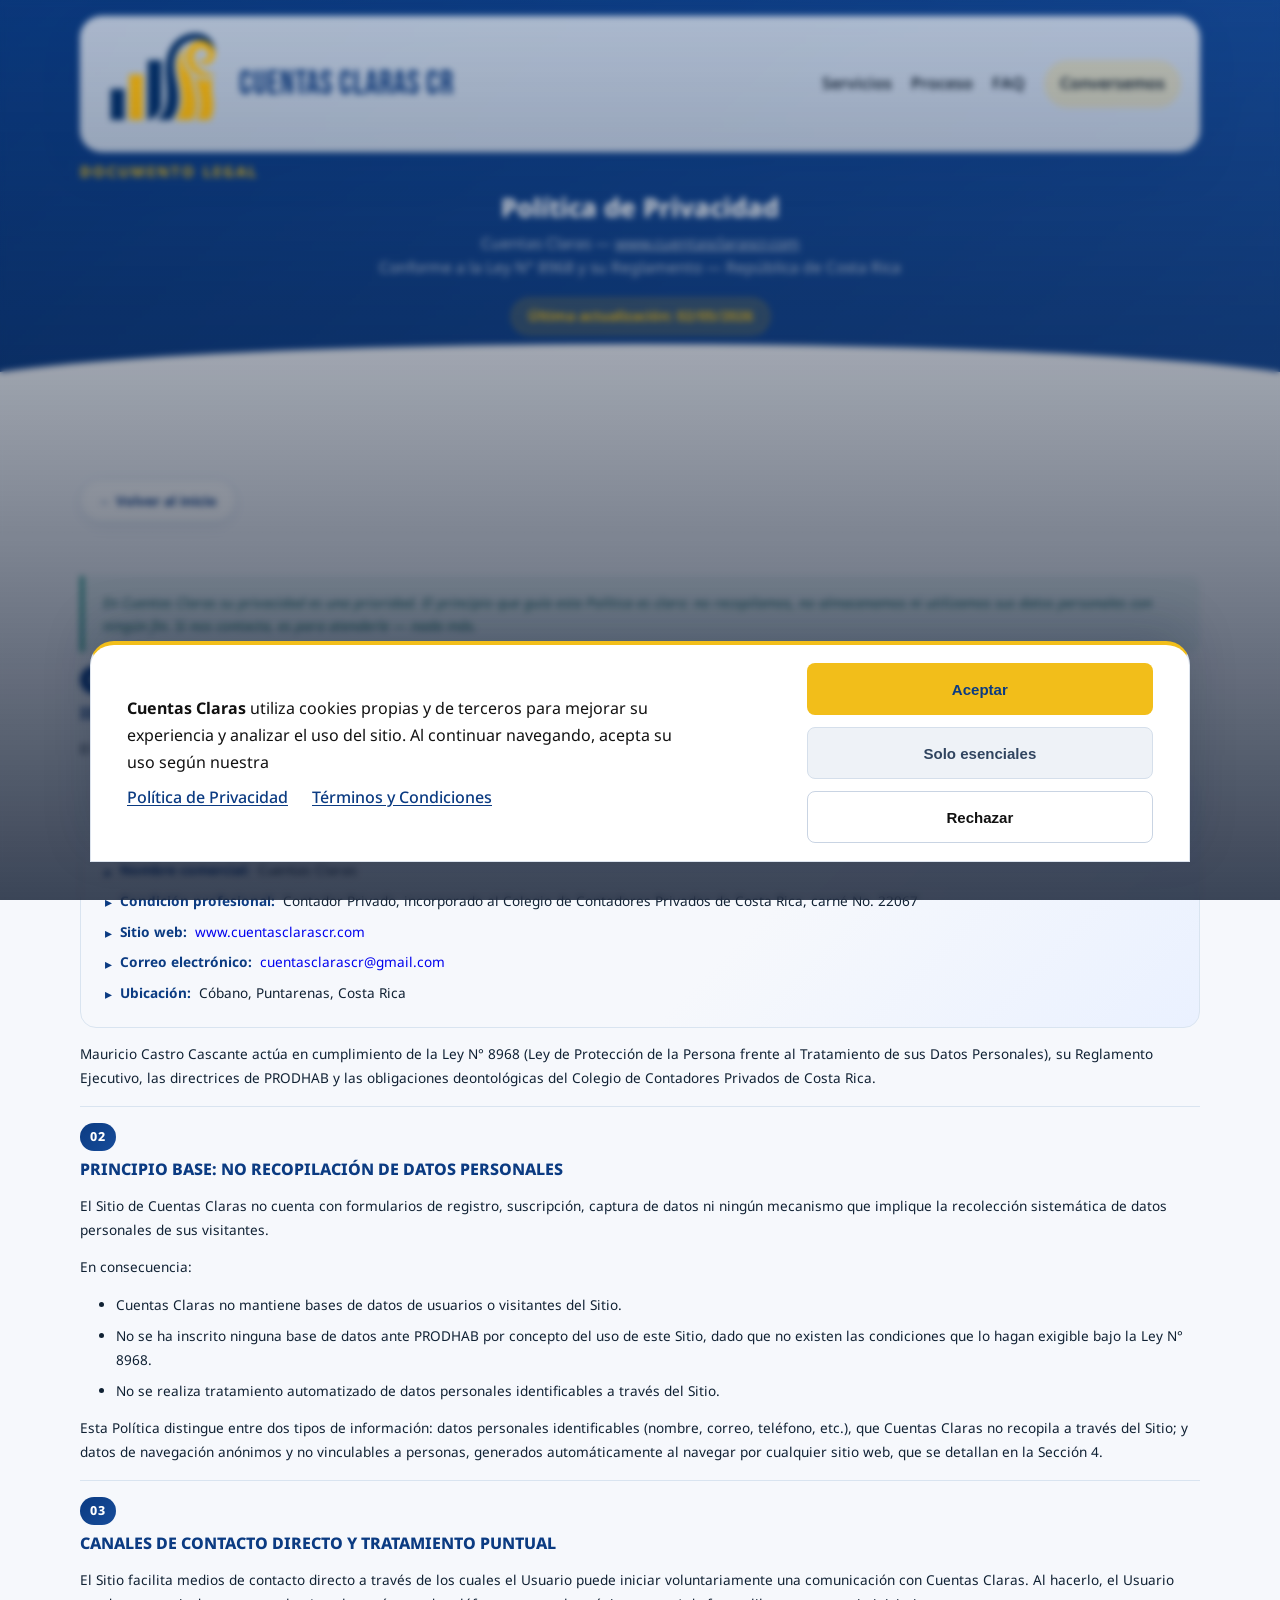
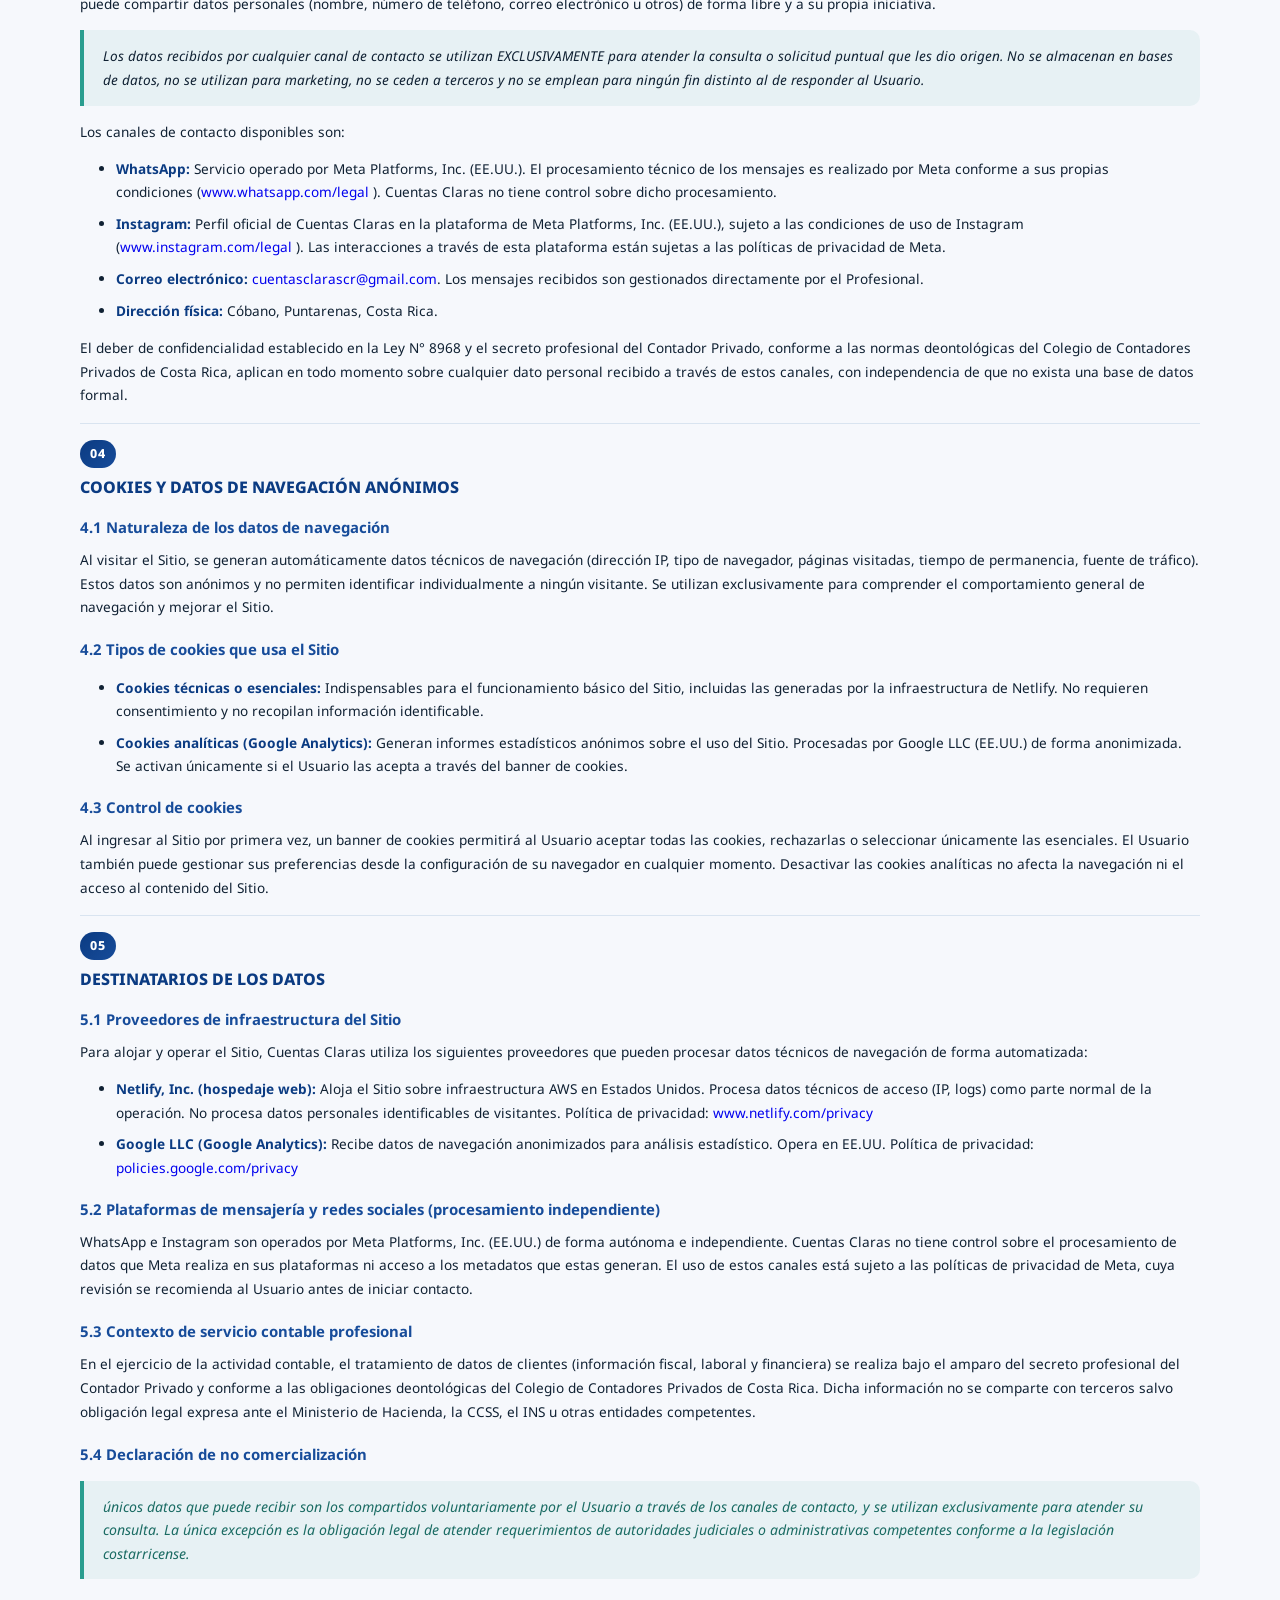
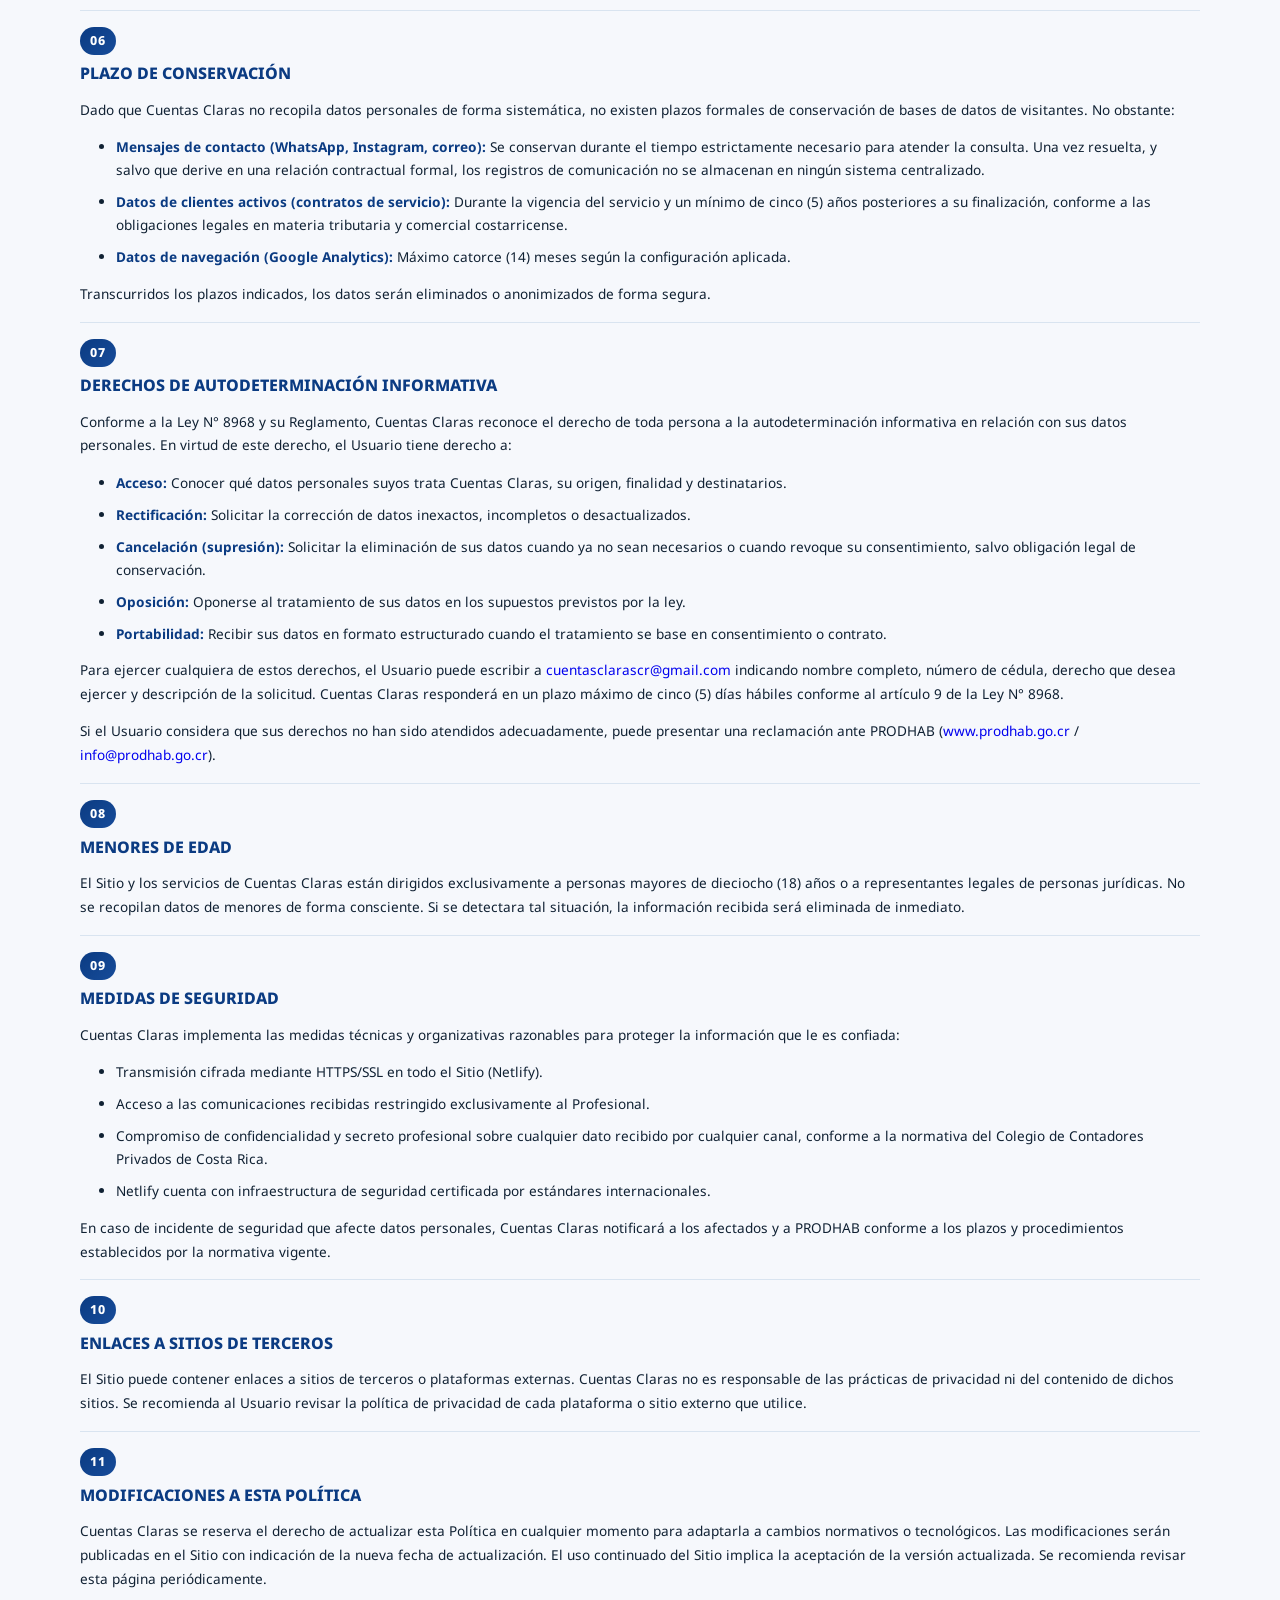
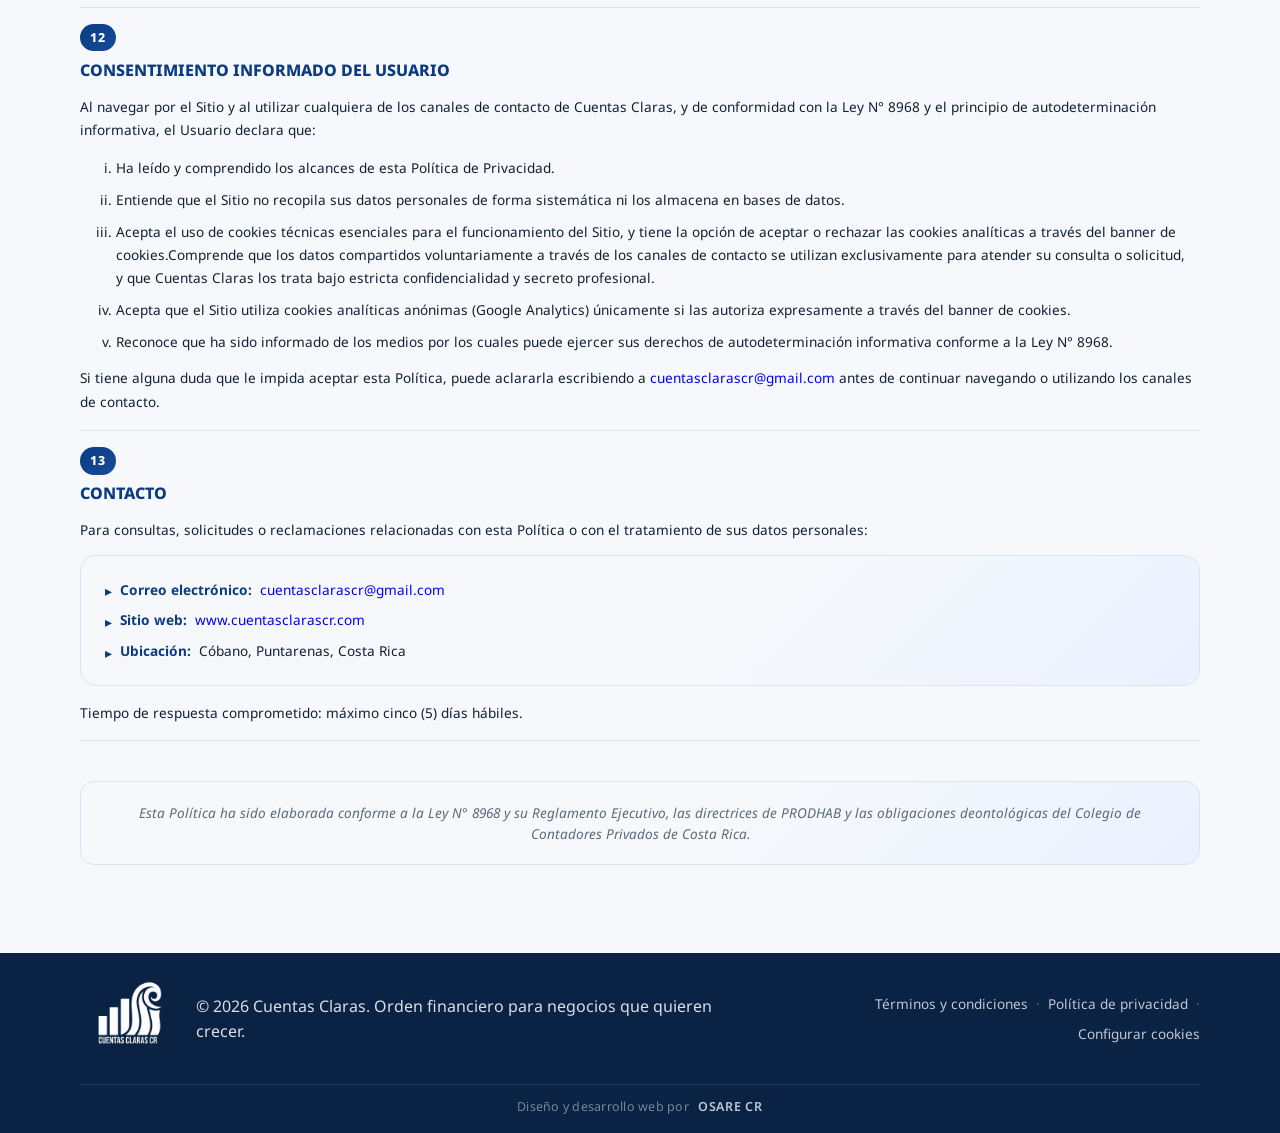
==== politicas.html @ 449ec6dc "ajustes imagenes" ====
<!doctype html>
<html lang="es">
  <head>
    <meta charset="UTF-8" />
    <meta http-equiv="X-UA-Compatible" content="IE=edge" />
    <meta
      name="viewport"
      content="width=device-width, initial-scale=1.0, maximum-scale=5.0"
    />
    <meta
      name="description"
      content="Servicios contables, declaraciones ante TribuCR, 
     planillas CCSS e IVA. Más de 30 años de experiencia. Atención remota. 
     Cóbano, Puntarenas, Costa Rica."
    />
    <meta name="theme-color" content="#0b3b82" />
    <meta name="robots" content="noindex, follow" />
    <meta property="og:title" content="Cuentas Claras | Servicios Contables" />
    <meta
      property="og:description"
      content="Soluciones contables para negocios que 
quieren crecer."
    />
    <meta
      property="og:image"
      content="https://cuentasclarascr.com/img/og
cuentasclaras.jpg"
    />
    <meta property="og:url" content="https://cuentasclarascr.com/" />
    <meta property="og:type" content="website" />
    <meta property="og:locale" content="es_CR" />
    <title>
      Política de Privacidad | Servicios Contables y Asesoría Fiscal para PyMEs
      en Costa Rica
    </title>
    <link rel="canonical" href="https://cuentasclarascr.com/politicas" />
    <link rel="preconnect" href="https://fonts.googleapis.com" />
    <link rel="preconnect" href="https://fonts.gstatic.com" crossorigin />
    <link
      href="https://fonts.googleapis.com/css2?family=Noto+Sans:ital,wght@0,100..900;1,100..900&display=swap"
      rel="stylesheet"
    />
    <link rel="stylesheet" href="style.css" />
    <link rel="stylesheet" href="terminos-politicas.css" />
  </head>

  <body class="legal-page">
    <!-- Navbar -->
    <nav class="navbar container" aria-label="Navegación principal">
      <a
        href="index.html"
        class="brand brand-image-link"
        aria-label="Cuentas Claras CR inicio"
      >
        <img
          src="img/logo-vacio.png"
          alt="Logo Cuentas Claras CR"
          class="brand-logo"
          width="512"
          height="512"
        />
        <span class="brand-name">Cuentas Claras CR</span>
      </a>
      <button
        class="menu-bubble"
        type="button"
        aria-label="Abrir menu de navegacion"
        aria-expanded="false"
        aria-controls="main-nav-links"
      >
        <span class="menu-bubble-dot"></span>
        <span class="menu-bubble-dot"></span>
        <span class="menu-bubble-dot"></span>
      </button>
      <div class="nav-tools">
        <div class="nav-links" id="main-nav-links">
          <a href="index.html#servicios">Servicios</a>
          <a href="index.html#proceso">Proceso</a>
          <a href="index.html#faq">FAQ</a>
          <a href="index.html#contacto" class="nav-cta">Conversemos</a>
        </div>
      </div>
    </nav>

    <!-- Encabezado legal -->
    <header class="legal-hero">
      <div class="container legal-hero-inner">
        <p class="eyebrow">Documento legal</p>
        <h1>Política de Privacidad</h1>
        <p class="legal-subtitle">
          Cuentas Claras —
          <a
            href="https://cuentasclarascr.com"
            style="color: rgba(255, 255, 255, 0.72); text-decoration: underline"
            >www.cuentasclarascr.com</a
          ><br />
          Conforme a la Ley N° 8968 y su Reglamento — República de Costa Rica
        </p>
        <span class="legal-meta">Última actualización: 02/05/2026</span>
      </div>
    </header>

    <main>
      <section class="section">
        <div class="container">
          <!-- Botón de regreso -->
          <a
            href="index.html"
            class="legal-back-btn"
            aria-label="Volver al inicio"
          >
            &#8592; Volver al inicio
          </a>

          <div class="legal-layout">
            <div class="legal-content">
              <!-- Intro -->
              <div
                class="legal-section"
                id="s0"
                style="border-bottom: none; margin-bottom: 0; padding-bottom: 0"
              >
                <blockquote class="legal-quote">
                  En Cuentas Claras su privacidad es una prioridad. El principio
                  que guía esta Política es claro: no recopilamos, no
                  almacenamos ni utilizamos sus datos personales con ningún fin.
                  Si nos contacta, es para atenderle — nada más.
                </blockquote>
              </div>

              <!-- 1 -->
              <div class="legal-section" id="s1">
                <span class="legal-section-number">01</span>
                <h2>IDENTIDAD DEL RESPONSABLE</h2>
                <p>
                  El responsable del tratamiento de los datos personales
                  recabados a través del Sitio es:
                </p>
                <div class="legal-identity-card">
                  <ul>
                    <li><strong>Nombre:</strong> Mauricio Castro Cascante</li>
                    <li><strong>Cédula de identidad:</strong> 1-0683-0176</li>
                    <li><strong>Nombre comercial:</strong> Cuentas Claras</li>
                    <li>
                      <strong>Condición profesional:</strong> Contador Privado,
                      incorporado al Colegio de Contadores Privados de Costa
                      Rica, carné No. 22067
                    </li>
                    <li>
                      <strong>Sitio web:</strong>
                      <a
                        href="https://cuentasclarascr.com"
                        target="_blank"
                        rel="noopener noreferrer"
                        >www.cuentasclarascr.com</a
                      >
                    </li>
                    <li>
                      <strong>Correo electrónico:</strong>
                      <a href="mailto:cuentasclarascr@gmail.com"
                        >cuentasclarascr@gmail.com</a
                      >
                    </li>
                    <li>
                      <strong>Ubicación:</strong> Cóbano, Puntarenas, Costa Rica
                    </li>
                  </ul>
                </div>
                <p style="margin-top: 0.9rem">
                  Mauricio Castro Cascante actúa en cumplimiento de la Ley N°
                  8968 (Ley de Protección de la Persona frente al Tratamiento de
                  sus Datos Personales), su Reglamento Ejecutivo, las
                  directrices de PRODHAB y las obligaciones deontológicas del
                  Colegio de Contadores Privados de Costa Rica.
                </p>
              </div>

              <!-- 2 -->
              <div class="legal-section" id="s2">
                <span class="legal-section-number">02</span>
                <h2>PRINCIPIO BASE: NO RECOPILACIÓN DE DATOS PERSONALES</h2>
                <p>
                  El Sitio de Cuentas Claras no cuenta con formularios de
                  registro, suscripción, captura de datos ni ningún mecanismo
                  que implique la recolección sistemática de datos personales de
                  sus visitantes.
                </p>

                <p>En consecuencia:</p>
                <ul>
                  <li>
                    Cuentas Claras no mantiene bases de datos de usuarios o
                    visitantes del Sitio.
                  </li>
                  <li>
                    No se ha inscrito ninguna base de datos ante PRODHAB por
                    concepto del uso de este Sitio, dado que no existen las
                    condiciones que lo hagan exigible bajo la Ley N° 8968.
                  </li>
                  <li>
                    No se realiza tratamiento automatizado de datos personales
                    identificables a través del Sitio.
                  </li>
                </ul>

                <p>
                  Esta Política distingue entre dos tipos de información: datos
                  personales identificables (nombre, correo, teléfono, etc.),
                  que Cuentas Claras no recopila a través del Sitio; y datos de
                  navegación anónimos y no vinculables a personas, generados
                  automáticamente al navegar por cualquier sitio web, que se
                  detallan en la Sección 4.
                </p>
              </div>

              <!-- 3 -->
              <div class="legal-section" id="s3">
                <span class="legal-section-number">03</span>
                <h2>CANALES DE CONTACTO DIRECTO Y TRATAMIENTO PUNTUAL</h2>
                <p>
                  El Sitio facilita medios de contacto directo a través de los
                  cuales el Usuario puede iniciar voluntariamente una
                  comunicación con Cuentas Claras. Al hacerlo, el Usuario puede
                  compartir datos personales (nombre, número de teléfono, correo
                  electrónico u otros) de forma libre y a su propia iniciativa.
                </p>

                <p class="legal-quote">
                  Los datos recibidos por cualquier canal de contacto se
                  utilizan EXCLUSIVAMENTE para atender la consulta o solicitud
                  puntual que les dio origen. No se almacenan en bases de datos,
                  no se utilizan para marketing, no se ceden a terceros y no se
                  emplean para ningún fin distinto al de responder al Usuario.
                </p>

                <p>Los canales de contacto disponibles son:</p>

                <ul>
                  <li>
                    <strong>WhatsApp:</strong>
                    Servicio operado por Meta Platforms, Inc. (EE.UU.). El
                    procesamiento técnico de los mensajes es realizado por Meta
                    conforme a sus propias condiciones (<a
                      href="https://www.whatsapp.com/legal"
                      >www.whatsapp.com/legal</a
                    >
                    ). Cuentas Claras no tiene control sobre dicho
                    procesamiento.
                  </li>
                  <li>
                    <strong>Instagram:</strong>
                    Perfil oficial de Cuentas Claras en la plataforma de Meta
                    Platforms, Inc. (EE.UU.), sujeto a las condiciones de uso de
                    Instagram (<a href="https://www.instagram.com/legal"
                      >www.instagram.com/legal</a
                    >
                    ). Las interacciones a través de esta plataforma están
                    sujetas a las políticas de privacidad de Meta.
                  </li>
                  <li>
                    <strong>Correo electrónico:</strong>
                    <a href="mailto:cuentasclarascr@gmail.com"
                      >cuentasclarascr@gmail.com</a
                    >. Los mensajes recibidos son gestionados directamente por
                    el Profesional.
                  </li>
                  <li>
                    <strong>Dirección física:</strong> Cóbano, Puntarenas, Costa
                    Rica.
                  </li>
                </ul>
                <p>
                  El deber de confidencialidad establecido en la Ley N° 8968 y
                  el secreto profesional del Contador Privado, conforme a las
                  normas deontológicas del Colegio de Contadores Privados de
                  Costa Rica, aplican en todo momento sobre cualquier dato
                  personal recibido a través de estos canales, con independencia
                  de que no exista una base de datos formal.
                </p>
              </div>

              <!-- 4 -->
              <div class="legal-section" id="s4">
                <span class="legal-section-number">04</span>
                <h2>COOKIES Y DATOS DE NAVEGACIÓN ANÓNIMOS</h2>

                <h3>4.1 Naturaleza de los datos de navegación</h3>
                <p>
                  Al visitar el Sitio, se generan automáticamente datos técnicos
                  de navegación (dirección IP, tipo de navegador, páginas
                  visitadas, tiempo de permanencia, fuente de tráfico). Estos
                  datos son anónimos y no permiten identificar individualmente a
                  ningún visitante. Se utilizan exclusivamente para comprender
                  el comportamiento general de navegación y mejorar el Sitio.
                </p>

                <h3>4.2 Tipos de cookies que usa el Sitio</h3>
                <ul>
                  <li>
                    <strong>Cookies técnicas o esenciales:</strong>
                    Indispensables para el funcionamiento básico del Sitio,
                    incluidas las generadas por la infraestructura de Netlify.
                    No requieren consentimiento y no recopilan información
                    identificable.
                  </li>
                  <li>
                    <strong>Cookies analíticas (Google Analytics):</strong>
                    Generan informes estadísticos anónimos sobre el uso del
                    Sitio. Procesadas por Google LLC (EE.UU.) de forma
                    anonimizada. Se activan únicamente si el Usuario las acepta
                    a través del banner de cookies.
                  </li>
                </ul>

                <h3>4.3 Control de cookies</h3>
                <p>
                  Al ingresar al Sitio por primera vez, un banner de cookies
                  permitirá al Usuario aceptar todas las cookies, rechazarlas o
                  seleccionar únicamente las esenciales. El Usuario también
                  puede gestionar sus preferencias desde la configuración de su
                  navegador en cualquier momento. Desactivar las cookies
                  analíticas no afecta la navegación ni el acceso al contenido
                  del Sitio.
                </p>
              </div>

              <!-- 5 -->
              <div class="legal-section" id="s5">
                <span class="legal-section-number">05</span>
                <h2>DESTINATARIOS DE LOS DATOS</h2>

                <h3>5.1 Proveedores de infraestructura del Sitio</h3>
                <p>
                  Para alojar y operar el Sitio, Cuentas Claras utiliza los
                  siguientes proveedores que pueden procesar datos técnicos de
                  navegación de forma automatizada:
                </p>
                <ul>
                  <li>
                    <strong>Netlify, Inc. (hospedaje web):</strong> Aloja el
                    Sitio sobre infraestructura AWS en Estados Unidos. Procesa
                    datos técnicos de acceso (IP, logs) como parte normal de la
                    operación. No procesa datos personales identificables de
                    visitantes. Política de privacidad:
                    <a
                      href="https://www.netlify.com/privacy"
                      target="_blank"
                      rel="noopener noreferrer"
                      >www.netlify.com/privacy</a
                    >
                  </li>
                  <li>
                    <strong>Google LLC (Google Analytics):</strong> Recibe datos
                    de navegación anonimizados para análisis estadístico. Opera
                    en EE.UU. Política de privacidad:
                    <a
                      href="https://policies.google.com/privacy"
                      target="_blank"
                      rel="noopener noreferrer"
                      >policies.google.com/privacy</a
                    >
                  </li>
                </ul>

                <h3>
                  5.2 Plataformas de mensajería y redes sociales (procesamiento
                  independiente)
                </h3>
                <p>
                  WhatsApp e Instagram son operados por Meta Platforms, Inc.
                  (EE.UU.) de forma autónoma e independiente. Cuentas Claras no
                  tiene control sobre el procesamiento de datos que Meta realiza
                  en sus plataformas ni acceso a los metadatos que estas
                  generan. El uso de estos canales está sujeto a las políticas
                  de privacidad de Meta, cuya revisión se recomienda al Usuario
                  antes de iniciar contacto.
                </p>

                <h3>5.3 Contexto de servicio contable profesional</h3>
                <p>
                  En el ejercicio de la actividad contable, el tratamiento de
                  datos de clientes (información fiscal, laboral y financiera)
                  se realiza bajo el amparo del secreto profesional del Contador
                  Privado y conforme a las obligaciones deontológicas del
                  Colegio de Contadores Privados de Costa Rica. Dicha
                  información no se comparte con terceros salvo obligación legal
                  expresa ante el Ministerio de Hacienda, la CCSS, el INS u
                  otras entidades competentes.
                </p>

                <h3>5.4 Declaración de no comercialización</h3>
                <blockquote class="legal-quote">
                  únicos datos que puede recibir son los compartidos
                  voluntariamente por el Usuario a través de los canales de
                  contacto, y se utilizan exclusivamente para atender su
                  consulta. La única excepción es la obligación legal de atender
                  requerimientos de autoridades judiciales o administrativas
                  competentes conforme a la legislación costarricense.
                </blockquote>
              </div>

              <!-- 6 -->
              <div class="legal-section" id="s6">
                <span class="legal-section-number">06</span>
                <h2>PLAZO DE CONSERVACIÓN</h2>
                <p>
                  Dado que Cuentas Claras no recopila datos personales de forma
                  sistemática, no existen plazos formales de conservación de
                  bases de datos de visitantes. No obstante:
                </p>
                <ul>
                  <li>
                    <strong
                      >Mensajes de contacto (WhatsApp, Instagram,
                      correo):</strong
                    >
                    Se conservan durante el tiempo estrictamente necesario para
                    atender la consulta. Una vez resuelta, y salvo que derive en
                    una relación contractual formal, los registros de
                    comunicación no se almacenan en ningún sistema centralizado.
                  </li>
                  <li>
                    <strong
                      >Datos de clientes activos (contratos de
                      servicio):</strong
                    >
                    Durante la vigencia del servicio y un mínimo de cinco (5)
                    años posteriores a su finalización, conforme a las
                    obligaciones legales en materia tributaria y comercial
                    costarricense.
                  </li>
                  <li>
                    <strong>Datos de navegación (Google Analytics): </strong>
                    Máximo catorce (14) meses según la configuración aplicada.
                  </li>
                </ul>
                <p>
                  Transcurridos los plazos indicados, los datos serán eliminados
                  o anonimizados de forma segura.
                </p>
              </div>

              <!-- 7 -->
              <div class="legal-section" id="s7">
                <span class="legal-section-number">07</span>
                <h2>DERECHOS DE AUTODETERMINACIÓN INFORMATIVA</h2>
                <p>
                  Conforme a la Ley N° 8968 y su Reglamento, Cuentas Claras
                  reconoce el derecho de toda persona a la autodeterminación
                  informativa en relación con sus datos personales. En virtud de
                  este derecho, el Usuario tiene derecho a:
                </p>
                <ul>
                  <li>
                    <strong>Acceso:</strong> Conocer qué datos personales suyos
                    trata Cuentas Claras, su origen, finalidad y destinatarios.
                  </li>
                  <li>
                    <strong>Rectificación:</strong> Solicitar la corrección de
                    datos inexactos, incompletos o desactualizados.
                  </li>
                  <li>
                    <strong>Cancelación (supresión):</strong> Solicitar la
                    eliminación de sus datos cuando ya no sean necesarios o
                    cuando revoque su consentimiento, salvo obligación legal de
                    conservación.
                  </li>
                  <li>
                    <strong>Oposición:</strong> Oponerse al tratamiento de sus
                    datos en los supuestos previstos por la ley.
                  </li>
                  <li>
                    <strong>Portabilidad:</strong> Recibir sus datos en formato
                    estructurado cuando el tratamiento se base en consentimiento
                    o contrato.
                  </li>
                </ul>

                <p>
                  Para ejercer cualquiera de estos derechos, el Usuario puede
                  escribir a
                  <a href="mailto:cuentasclarascr@gmail.com"
                    >cuentasclarascr@gmail.com</a
                  >
                  indicando nombre completo, número de cédula, derecho que desea
                  ejercer y descripción de la solicitud. Cuentas Claras
                  responderá en un plazo máximo de cinco (5) días hábiles
                  conforme al artículo 9 de la Ley N° 8968.
                </p>

                <p>
                  Si el Usuario considera que sus derechos no han sido atendidos
                  adecuadamente, puede presentar una reclamación ante PRODHAB
                  (<a
                    href="https://www.prodhab.go.cr"
                    target="_blank"
                    rel="noopener noreferrer"
                    >www.prodhab.go.cr</a
                  >
                  / <a href="mailto:info@prodhab.go.cr">info@prodhab.go.cr</a>).
                </p>
              </div>

              <!-- 8 -->
              <div class="legal-section" id="s8">
                <span class="legal-section-number">08</span>
                <h2>MENORES DE EDAD</h2>
                <p>
                  El Sitio y los servicios de Cuentas Claras están dirigidos
                  exclusivamente a personas mayores de dieciocho (18) años o a
                  representantes legales de personas jurídicas. No se recopilan
                  datos de menores de forma consciente. Si se detectara tal
                  situación, la información recibida será eliminada de
                  inmediato.
                </p>
              </div>

              <!-- 9 -->
              <div class="legal-section" id="s9">
                <span class="legal-section-number">09</span>
                <h2>MEDIDAS DE SEGURIDAD</h2>
                <p>
                  Cuentas Claras implementa las medidas técnicas y organizativas
                  razonables para proteger la información que le es confiada:
                </p>
                <ul>
                  <li>
                    Transmisión cifrada mediante HTTPS/SSL en todo el Sitio
                    (Netlify).
                  </li>
                  <li>
                    Acceso a las comunicaciones recibidas restringido
                    exclusivamente al Profesional.
                  </li>
                  <li>
                    Compromiso de confidencialidad y secreto profesional sobre
                    cualquier dato recibido por cualquier canal, conforme a la
                    normativa del Colegio de Contadores Privados de Costa Rica.
                  </li>
                  <li>
                    Netlify cuenta con infraestructura de seguridad certificada
                    por estándares internacionales.
                  </li>
                </ul>
                <p>
                  En caso de incidente de seguridad que afecte datos personales,
                  Cuentas Claras notificará a los afectados y a PRODHAB conforme
                  a los plazos y procedimientos establecidos por la normativa
                  vigente.
                </p>
              </div>

              <!-- 10 -->
              <div class="legal-section" id="s10">
                <span class="legal-section-number">10</span>
                <h2>ENLACES A SITIOS DE TERCEROS</h2>
                <p>
                  El Sitio puede contener enlaces a sitios de terceros o
                  plataformas externas. Cuentas Claras no es responsable de las
                  prácticas de privacidad ni del contenido de dichos sitios. Se
                  recomienda al Usuario revisar la política de privacidad de
                  cada plataforma o sitio externo que utilice.
                </p>
              </div>

              <!-- 11 -->
              <div class="legal-section" id="s11">
                <span class="legal-section-number">11</span>
                <h2>MODIFICACIONES A ESTA POLÍTICA</h2>
                <p>
                  Cuentas Claras se reserva el derecho de actualizar esta
                  Política en cualquier momento para adaptarla a cambios
                  normativos o tecnológicos. Las modificaciones serán publicadas
                  en el Sitio con indicación de la nueva fecha de actualización.
                  El uso continuado del Sitio implica la aceptación de la
                  versión actualizada. Se recomienda revisar esta página
                  periódicamente.
                </p>
              </div>

              <!-- 12 -->

              <div class="legal-section" id="s12">
                <span class="legal-section-number">12</span>
                <h2>CONSENTIMIENTO INFORMADO DEL USUARIO</h2>
                <p>
                  Al navegar por el Sitio y al utilizar cualquiera de los
                  canales de contacto de Cuentas Claras, y de conformidad con la
                  Ley N° 8968 y el principio de autodeterminación informativa,
                  el Usuario declara que:
                </p>

                <ol class="legal-ordered-list">
                  <li>
                    Ha leído y comprendido los alcances de esta Política de
                    Privacidad.
                  </li>
                  <li>
                    Entiende que el Sitio no recopila sus datos personales de
                    forma sistemática ni los almacena en bases de datos.
                  </li>
                  <li>
                    Acepta el uso de cookies técnicas esenciales para el
                    funcionamiento del Sitio, y tiene la opción de aceptar o
                    rechazar las cookies analíticas a través del banner de
                    cookies.Comprende que los datos compartidos voluntariamente
                    a través de los canales de contacto se utilizan
                    exclusivamente para atender su consulta o solicitud, y que
                    Cuentas Claras los trata bajo estricta confidencialidad y
                    secreto profesional.
                  </li>
                  <li>
                    Acepta que el Sitio utiliza cookies analíticas anónimas
                    (Google Analytics) únicamente si las autoriza expresamente a
                    través del banner de cookies.
                  </li>
                  <li>
                    Reconoce que ha sido informado de los medios por los cuales
                    puede ejercer sus derechos de autodeterminación informativa
                    conforme a la Ley N° 8968.
                  </li>
                </ol>
                <p>
                  Si tiene alguna duda que le impida aceptar esta Política,
                  puede aclararla escribiendo a
                  <a href="mailto:cuentasclarascr@gmail.com"
                    >cuentasclarascr@gmail.com</a
                  >
                  antes de continuar navegando o utilizando los canales de
                  contacto.
                </p>
              </div>

              <!-- 13 -->
              <div class="legal-section" id="s13">
                <span class="legal-section-number">13</span>
                <h2>CONTACTO</h2>
                <p>
                  Para consultas, solicitudes o reclamaciones relacionadas con
                  esta Política o con el tratamiento de sus datos personales:
                </p>
                <div class="legal-identity-card">
                  <ul>
                    <li>
                      <strong>Correo electrónico:</strong>
                      <a href="mailto:cuentasclarascr@gmail.com"
                        >cuentasclarascr@gmail.com</a
                      >
                    </li>
                    <li>
                      <strong>Sitio web:</strong>
                      <a
                        href="https://cuentasclarascr.com"
                        target="_blank"
                        rel="noopener noreferrer"
                        >www.cuentasclarascr.com</a
                      >
                    </li>
                    <li>
                      <strong>Ubicación:</strong> Cóbano, Puntarenas, Costa Rica
                    </li>
                  </ul>
                </div>
                <p style="margin-top: 0.9rem">
                  Tiempo de respuesta comprometido: máximo cinco (5) días
                  hábiles.
                </p>
              </div>

              <!-- Nota al pie -->
              <div class="legal-footer-note">
                Esta Política ha sido elaborada conforme a la Ley N° 8968 y su
                Reglamento Ejecutivo, las directrices de PRODHAB y las
                obligaciones deontológicas del Colegio de Contadores Privados de
                Costa Rica.
              </div>
            </div>
            <!-- /.legal-content -->
          </div>
          <!-- /.legal-layout -->
        </div>
        <!-- /.container -->
      </section>

      <button
        class="back-to-top"
        id="backToTopBtn"
        type="button"
        aria-label="Subir al inicio"
      >
        <span class="back-to-top-icon" aria-hidden="true">&uarr;</span>
        <span class="back-to-top-text">Inicio</span>
      </button>
    </main>

    <!-- Footer -->
    <footer class="footer">
      <div class="container footer-inner">
        <div class="footer-brand">
          <img
            src="img/logo-blanco.png"
            alt="Logo blanco de Cuentas Claras CR"
            class="footer-logo"
            width="1024"
            height="1024"
          />
          <p>
            © 2026 Cuentas Claras. Orden financiero para negocios que quieren
            crecer.
          </p>
        </div>
        <nav class="footer-links" aria-label="Enlaces legales">
          <a href="/terminos">Términos y condiciones</a>
          <span class="footer-links-sep" aria-hidden="true">·</span>
          <a href="/politicas">Política de privacidad</a>
          <span class="footer-links-sep" aria-hidden="true">·</span>
          <a href="#" id="open-cookie-settings">Configurar cookies</a>
        </nav>
      </div>
      <div class="container footer-bottom">
        <p class="footer-credit">
          Diseño y desarrollo web por
          <a href="https://osare.cr" target="_blank" rel="noopener noreferrer"
            >OSARE CR</a
          >
        </p>
      </div>
    </footer>

    <!-- Banner de Consentimiento de Cookies -->
    <div
      id="cookie-banner"
      class="cookie-banner"
      role="alertdialog"
      aria-labelledby="cookie-banner-text"
      aria-live="polite"
      hidden
    >
      <div class="cookie-banner-inner">
        <div id="cookie-banner-text" class="cookie-banner-text">
          <p>
            <strong>Cuentas Claras</strong> utiliza cookies propias y de
            terceros para mejorar su experiencia y analizar el uso del sitio. Al
            continuar navegando, acepta su uso según nuestra
          </p>
          <div class="cookie-banner-links">
            <a href="/politicas" target="_blank" rel="noopener noreferrer"
              >Política de Privacidad</a
            >
            <a href="/terminos" target="_blank" rel="noopener noreferrer"
              >Términos y Condiciones</a
            >
          </div>
        </div>
        <div class="cookie-banner-actions">
          <button id="cookie-accept" class="cookie-btn cookie-btn-accept">
            Aceptar
          </button>
          <button id="cookie-essential" class="cookie-btn cookie-btn-essential">
            Solo esenciales
          </button>
          <button
            id="cookie-reject"
            class="cookie-btn cookie-btn-reject"
            type="button"
          >
            Rechazar
          </button>
        </div>
      </div>
    </div>

    <script src="app.js"></script>
  </body>
</html>
---- style.css ----
/* Bebas Neue */
@font-face {
  font-family: 'Bebas Neue';
  font-style: normal;
  font-weight: 400;
  font-display: swap;
  src: url('./fonts/bebas-neue-v16-latin-regular.woff2') format('woff2');
}

/* Noto Sans Regular */
@font-face {
  font-family: 'Noto Sans';
  font-style: normal;
  font-weight: 400;
  font-display: swap;
  src: url('./fonts/noto-sans-v42-latin-regular.woff2') format('woff2');
}

/* Noto Sans 900 */
@font-face {
  font-family: 'Noto Sans';
  font-style: normal;
  font-weight: 900;
  font-display: swap;
  src: url('./fonts/noto-sans-v42-latin-900.woff2') format('woff2');
}



#servicios .servicios-info-col, #servicios .servicios-cards-col {
  background-color: white;
  color: black;
  border-radius: 22px;
  box-shadow: 0 4px 32px 0 rgba(11,59,130,0.13);
  padding: 2.2rem 1.5rem 1.5rem 1.5rem;
  margin: 0 0.5rem;
  min-width: 0;
  border: 2.5px solid #ffe08a;
  transition: transform 0.18s cubic-bezier(.4,1.6,.6,1), box-shadow 0.18s, border 0.18s;
}

#servicios .servicios-info-col {
  margin-bottom: 2.5rem;
}

#servicios .servicios-list {
  margin-top: 1.2rem;
  margin-bottom: 0.5rem;
  padding-left: 1.2rem;
  display: flex;
  flex-direction: column;
  gap: 1.1rem;
}

#servicios .section-heading {
  margin-bottom: 0.7rem;
}
/* Columna de botones en hero-actions */
.hero-actions-col {
  display: flex;
  flex-direction: column;
  gap: 0.9rem;
  margin-right: 50px;
}
/* Estilos para bloque de acciones y texto lateral en hero */
.hero-actions-row {
  display: flex;
  align-items: flex-start;
  flex-wrap: wrap;
  gap: 1.2rem;
}

.hero-actions-info {
  min-width: 0;
  max-width: 270px;
}

.hero-actions-info-title {
  font-weight: 700;
  margin-bottom: 0.3em;
  color: #0b3b82;
}

.hero-actions-info-headline {
  font-size: 1.15rem;
  margin: 0 0 0.3em 0;
  color: #222;
  line-height: 1.1;
}

.hero-actions-info-desc {
  font-size: 0.98rem;
  color: #444;
  margin: 0;
}
:root {
  --primary: #0b3b82;
  --primary-soft: #174c9a;
  --accent: #f2be1a;
  --accent-soft: #ffd24a;
  --accent-dark: #c99700;
  --bg: #f6f8fc;
  --card: #ffffff;
  --text: #102133;
  --muted: #5c6b7a;
  --border: #d9e4f0;
  --shadow: 0 18px 45px rgba(11, 59, 130, 0.12);
}

* {
  box-sizing: border-box;
  margin: 0;
  padding: 0;
}

html {
  scroll-behavior: smooth;
  scroll-padding-top: 130px;
  -webkit-text-size-adjust: 100%;
}

body {
  font-family: "Noto Sans", sans-serif;
  color: var(--text);
  background: var(--bg);
  line-height: 1.6;
  overflow-x: hidden;
}

body::before {
  content: "";
  position: fixed;
  top: 0;
  left: 0;
  right: 0;
  bottom: 0;
  background-image: url("img/fondo-banner.png");
  background-size: 15% auto;
  background-position: left top;
  background-repeat: no-repeat;
  opacity: 0.50;
  z-index: -9999;
  pointer-events: none;
}

a {
  text-decoration: none;
}

img {
  max-width: 100%;
}

.container {
  width: min(1120px, calc(100% - 2rem));
  margin: 0 auto;
}

.section {
  padding: 88px 0;
}



main {
  position: relative;
  overflow: hidden;
}

.hero {
  background: transparent;
  padding-top: clamp(120px, 16vw, 180px);
  padding-bottom: 48px;
  position: relative;
  overflow: hidden;
}



.hero .container {
  width: min(1220px, calc(100% - 2rem));
}

.navbar,
.hero-content {
  position: relative;
  z-index: 1;
}

.navbar {
  display: flex;
  align-items: center;
  justify-content: space-between;
  position: fixed;
  top: 16px;
  left: 50%;
  transform: translateX(-50%);
  width: min(1120px, calc(100% - 2rem));
  padding: 0px 1.1rem;
  border-radius: 22px;
  background: rgba(255, 255, 255, 0.72);
  border: 1px solid rgba(255, 255, 255, 0.55);
  box-shadow: 0 18px 42px rgba(11, 59, 130, 0.12);
  backdrop-filter: blur(14px);
  -webkit-backdrop-filter: blur(14px);
  z-index: 5000;
}

@supports not ((backdrop-filter: blur(1px)) or (-webkit-backdrop-filter: blur(1px))) {
  .navbar {
    background: rgba(255, 255, 255, 0.96);
  }
}

.nav-tools {
  display: flex;
  align-items: center;
  gap: 0.9rem;
}

.brand {
  display: inline-flex;
  align-items: center;
  gap: 0.75rem;
  color: var(--primary);
  font-weight: 800;
}

.brand-image-link {
  display: inline-flex;
  align-items: center;
  justify-content: center;
  padding: 0.2rem 0;
  align-self: center;
}

.brand-logo {
  height: clamp(56px, 10vw, 132px);
  width: auto;
  display: block;
  transform: translateY(-28px);
}

.brand-name {
  font-family: "Bebas Neue", "Noto Sans", sans-serif;
  font-size: clamp(1.4rem, 2.6vw, 2.4rem);
  font-weight: 400;
  color: #0b3b82;
  letter-spacing: 0.03em;
  line-height: 1;
  white-space: nowrap;
}

.hero-logo {
  width: min(100%, 220px);
  display: block;
  margin: 0 auto 1rem;
}

.nav-links {
  display: flex;
  align-items: center;
  gap: 1.2rem;
  flex-wrap: wrap;
}

.nav-links a {
  color: var(--text);
  font-weight: 600;
}

.nav-cta {
  padding: 0.7rem 1rem;
  border-radius: 999px;
  background: rgba(242, 190, 26, 0.18);
}

.hero-content {
  display: grid;
  grid-template-columns: 1.2fr 0.8fr;
  gap: 2rem;
  align-items: start;
}

.hero-content {
  align-items: stretch;
}

.eyebrow {
  color: var(--accent);
  font-size: 1.8rem;
  font-weight: 700;
  text-transform: uppercase;
  letter-spacing: 0.10em;
  margin-bottom: 0.9rem;
  text-align: left;
}

#contacto, #dudas{
  text-align: center;
}

#soluciones {
  font-size: 2.5rem;
}

.hero-copy h1,
.section-heading h2,
.contacto-section h2 {
  line-height: 1.15;
}

.hero-copy h1 {
  font-size: clamp(2.15rem, 3.8vw, 3.8rem);
  margin-bottom: 1rem;
}

.subtitle {
  color: var(--muted);
  font-size: 1.05rem;
  max-width: 650px;
  margin-bottom: 30px;
}

.hero-actions {
  display: flex;
  flex-direction: column;
  align-items: flex-start;
  gap: 0.9rem;
  margin: 1.5rem 0;
}

.btn {
  display: inline-flex;
  align-items: center;
  justify-content: center;
  border: none;
  border-radius: 999px;
  padding: 0.95rem 1.25rem;
  font-weight: 700;
  cursor: pointer;
  transition: transform 0.2s ease, opacity 0.2s ease, background 0.2s ease;
}

.btn:hover {
  transform: translateY(-2px);
}


.btn-primary {
  background: linear-gradient(135deg, var(--accent), var(--accent-soft));
  color: #1f2b3a;
  box-shadow: 0 12px 30px rgba(242, 192, 26, 0.486);
  white-space: nowrap;
}

.btn-secondary {
  color: var(--primary);
  background: var(--card);
  border: 1px solid var(--border);
  white-space: nowrap;
}

.hero-card,
.card {
  background: var(--card);
  border: 1px solid var(--border);
  border-radius: 22px;
  box-shadow: var(--shadow);
  transition: transform 0.25s ease, box-shadow 0.25s ease, border-color 0.25s ease, background 0.25s ease;
}



textarea {
width:100%;
height: 60px;
padding: 8px;
border: none; /* elimina el borde */
outline: none; /* elimina el borde azul al hacer clic */
background-color: #f9f9f9; /* fondo suave */
font: inherit;
resize: vertical; /* permite ajustar la altura pero no el ancho */
}

.hero-card:hover,
.card:hover {
  transform: translateY(-4px);
  box-shadow: 0 22px 50px rgba(11, 59, 130, 0.16);
}

.hero-card {
  padding: 0;
}

.flyer-card {
  padding: 0;
  border: none;
  border-radius: 0;
  overflow: hidden;
  width: min(100%, 420px);
  justify-self: start;
  background: transparent;
  box-shadow: none;
  animation: none;
  will-change: auto;
}

.flyer-card:hover {
  transform: none;
  box-shadow: none;
}

@keyframes flyer-float {
  0% {
    transform: translateY(0);
    box-shadow: 0 16px 36px rgba(11, 59, 130, 0.24);
  }
  50% {
    transform: translateY(-10px);
    box-shadow: 0 28px 54px rgba(11, 59, 130, 0.34);
  }
  100% {
    transform: translateY(0);
    box-shadow: 0 16px 36px rgba(11, 59, 130, 0.24);
  }
}

.btn-float {
  animation: btn-float 2.8s ease-in-out infinite;
  will-change: transform, box-shadow;
  margin-top: 50px;
}

.whats-diagnostico{
  margin-left: 40px;
}

@keyframes btn-float {
  0% {
    transform: translateY(0);
    box-shadow: 0 10px 24px rgba(242, 190, 26, 0.32);
  }
  50% {
    transform: translateY(-8px);
    box-shadow: 0 18px 34px rgba(242, 190, 26, 0.42);
  }
  100% {
    transform: translateY(0);
    box-shadow: 0 10px 24px rgba(242, 190, 26, 0.32);
  }
}

.flyer-top {
  position: relative;
  height: 100%;
  width: 100%;
  display: flex;
}

.flyer-top::after {
  display: none;
}

.flyer-photo {
  width: 100%;
  height: 100%;
  max-height: none;
  object-fit: cover;
  object-position: top center;
  display: block;
  border-radius: 6px;
  box-shadow: none;
}


.mini-badge {
  display: inline-block;
  background: rgba(242, 190, 26, 0.18);
  color: #7a5c00;
  padding: 0.4rem 0.75rem;
  border-radius: 999px;
  font-weight: 700;
  font-size: 0.9rem;
  margin: 20px 0 20px 0;
}

.section-heading {
  margin-bottom: 2rem;
}

.section-heading.centered {
  text-align: center;
}

main > .section.muted:first-of-type {
  padding-top: 58px;
}

.experience-pill {
  position: relative;
  width: min(100%, 920px);
  margin: 0 auto 3.3rem;
  padding: 0.78rem 1.5rem;
  border-radius: 16px;
  border: 1px solid rgba(177, 229, 255, 0.65);
  background: linear-gradient(135deg, #0f7fe0 0%, #0aa0ff 46%, #0659b7 100%);
  box-shadow: 0 14px 30px rgba(3, 57, 122, 0.32), inset 0 1px 0 rgba(255, 255, 255, 0.45);
  color: #f4fbff;
  text-align: center;
  font-size: clamp(1.08rem, 2.15vw, 1.9rem);
  font-weight: 800;
  letter-spacing: 0.01em;
  line-height: 1.15;
  white-space: nowrap;
  overflow: hidden;
  isolation: isolate;
  animation: experience-float 3.5s ease-in-out infinite;
}

.experience-pill::before {
  content: "";
  position: absolute;
  top: -115%;
  left: -38%;
  width: 36%;
  height: 330%;
  background: linear-gradient(90deg, rgba(255, 255, 255, 0) 0%, rgba(214, 244, 255, 0.55) 52%, rgba(255, 255, 255, 0) 100%);
  transform: rotate(16deg);
  opacity: 0.7;
  pointer-events: none;
  animation: experience-shine 4.2s linear infinite;
}

.experience-pill strong {
  color: #fff8c8;
  font-weight: 900;
  text-shadow: 0 0 16px rgba(255, 240, 168, 0.45);
}

@keyframes experience-float {
  0%,
  100% {
    transform: translateY(0);
  }
  50% {
    transform: translateY(-3px);
  }
}

@keyframes experience-shine {
  0% {
    left: -40%;
  }
  100% {
    left: 115%;
  }
}

.grid {
  display: grid;
  gap: 1.25rem;
}

.three-cols {
  grid-template-columns: repeat(4, minmax(0, 1fr));
}

.card {
  padding: 1.4rem;
}

.icon {
  width: 48px;
  height: 48px;
  display: grid;
  place-items: center;
  border-radius: 14px;
  background: rgba(13, 59, 102, 0.1);
  color: var(--primary);
  font-weight: 800;
  margin-bottom: 1rem;
}

.pain-card p {
  color: var(--muted);
}

.pain-card h3,
.step h3 {
  margin-bottom: 0.55rem;
}


.process-layout {
  display: grid;
  grid-template-columns: minmax(0, 1.45fr) minmax(280px, 0.95fr);
  gap: 1.5rem;
  align-items: stretch;
}

.process-steps {
  display: grid;
  grid-template-columns: 1fr;
  grid-template-rows: repeat(3, 1fr);
  gap: 0.75rem;
  height: 100%;
}

.process-map-card {
  display: flex;
  align-items: center;
  justify-content: center;
}

.process-map-image {
  width: 100%;
  height: 100%;
  max-height: 420px;
  object-fit: cover;
  border-radius: 14px;
}

#zonas {
  text-align: center;
  font-weight: 500;
}

.step {
  position: relative;
  display: grid;
  grid-template-columns: auto 1fr;
  column-gap: 0.75rem;
  align-items: start;
  padding: 1rem 1.1rem;
  background: var(--card);
  border-radius: 16px;
  border: 1px solid var(--border);
}

.step span {
  display: inline-flex;
  align-items: center;
  justify-content: center;
  width: 2.5em;
  height: 2.5em;
  background: #ffe066;
  color: #222;
  border-radius: 50%;
  font-weight: 700;
  font-size: 1.3em;
  margin-bottom: 0;
  box-shadow: 0 2px 8px 0 rgba(0,0,0,0.04);
  border: 2px solid #ffe066;
  grid-column: 1;
  grid-row: 1 / span 2;
}

.step h3 {
  font-size: 1rem;
  grid-column: 2;
}

.step p {
  font-size: 0.92rem;
  line-height: 1.45;
  grid-column: 2;
}

.cta-section {
  padding-top: 10px;
  padding-bottom: 24px;
}

.cta-panel {
  display: flex;
  justify-content: space-between;
  align-items: center;
  gap: 4rem;
  padding: 2rem 0px 2rem 3rem;
  background: linear-gradient(135deg, rgba(11, 59, 130, 0.98), rgba(23, 76, 154, 0.94));
  color: white;
  border-radius: 22px;
  box-shadow: var(--shadow);
}

.cta-panel .eyebrow,
.cta-panel p {
  color: rgba(255, 255, 255, 0.88);
}

.cta-actions {
  display: flex;
  gap: 0.8rem;
  flex-wrap: wrap;
}



.faq-section {
  background: rgba(11, 59, 130, 0.04);
}

.faq-list {
  display: grid;
  gap: 0.9rem;
}

.faq-item {
  background: var(--card);
  border: 1px solid var(--border);
  border-radius: 16px;
  padding: 1rem 1.1rem;
  box-shadow: var(--shadow);
}

.faq-item summary {
  cursor: pointer;
  font-weight: 700;
  color: var(--primary);
}

.faq-item p {
  margin-top: 0.7rem;
  color: var(--muted);
}

.full {
  width: 100%;
  margin-top: 1rem;
}

.footer {
  background: #0a2244;
  color: rgba(255, 255, 255, 0.85);
  padding: 1rem 0;
}

.footer-inner {
  display: flex;
  align-items: center;
  justify-content: space-between;
  gap: 1rem;
}

.footer-brand {
  display: flex;
  align-items: center;
  gap: 1rem;
}

.footer-logo {
  width: 100px;
  height: auto;
  display: block;
}

.footer a {
  color: white;
}

.footer-credit {
  margin: 0;
  font-size: 0.78rem;
  color: rgba(255, 255, 255, 0.45);
  text-align: center;
  line-height: 1.5;
  letter-spacing: 0.02em;
}

.footer-credit a {
  color: rgba(255, 255, 255, 0.75);
  font-weight: 600;
  letter-spacing: 0.06em;
  text-transform: uppercase;
  transition: color 0.18s;
  text-decoration: none;
  margin-left: 0.35rem;
}

.footer-credit a:hover {
  color: var(--accent);
}

.footer-bottom {
  margin-top: 0.9rem;
  padding-top: 0.85rem;
  border-top: 1px solid rgba(255, 255, 255, 0.08);
  display: flex;
  justify-content: center;
}

.footer-links {
  display: flex;
  flex-wrap: wrap;
  justify-content: flex-end;
  align-items: center;
  gap: 0.5rem;
  font-size: 0.85rem;
}

.footer-links a {
  color: rgba(255, 255, 255, 0.75);
  text-decoration: none;
  transition: color 0.18s;
}

.footer-links a:hover {
  color: var(--accent);
}

.footer-links-sep {
  color: rgba(255, 255, 255, 0.35);
}

.back-to-top {
  position: fixed;
  right: 16px;
  bottom: calc(28px + env(safe-area-inset-bottom, 0px));
  z-index: 1000;
  display: inline-flex;
  align-items: center;
  gap: 0.5rem;
  padding: 0.66rem 1.15rem;
  border: 1px solid rgba(106, 198, 255, 0.42);
  border-radius: 999px;
  background: linear-gradient(180deg, #0f7cc0 0%, #0a63a7 100%);
  color: #f3faff;
  font: inherit;
  font-weight: 700;
  letter-spacing: 0.04em;
  text-transform: uppercase;
  cursor: pointer;
  box-shadow: 0 8px 20px rgba(4, 50, 89, 0.3);
  opacity: 0;
  visibility: hidden;
  transform: translateY(10px);
  transition: opacity 0.22s ease, transform 0.22s ease, visibility 0.22s ease, background 0.22s ease, box-shadow 0.22s ease;
}

.back-to-top.is-visible {
  opacity: 1;
  visibility: visible;
  transform: translateY(0);
}

.back-to-top:hover {
  background: linear-gradient(180deg, #168dd3 0%, #0e73bd 100%);
  box-shadow: 0 12px 24px rgba(4, 50, 89, 0.38);
}

.back-to-top:focus-visible {
  outline: 2px solid rgba(125, 214, 255, 0.96);
  outline-offset: 2px;
}

.back-to-top-icon {
  width: 1.36rem;
  height: 1.36rem;
  border-radius: 50%;
  display: inline-flex;
  align-items: center;
  justify-content: center;
  font-size: 0.82rem;
  background: rgba(255, 255, 255, 0.14);
  border: 1px solid rgba(196, 235, 255, 0.44);
  box-shadow: inset 0 1px 1px rgba(255, 255, 255, 0.18);
  line-height: 1;
}

.back-to-top-text {
  font-size: 0.88rem;
  color: #f4f9ff;
  line-height: 1;
}

.whatsapp-float {
  position: fixed;
  right: 16px;
  bottom: calc(96px + env(safe-area-inset-bottom, 0px));
  z-index: 1001;
  display: inline-flex;
  align-items: center;
  justify-content: center;
  padding: 0;
  border: 0;
  background: transparent;
  cursor: pointer;
}

.whatsapp-float-icon {
  width: 60px;
  height: 60px;
  object-fit: contain;
}

.instagram-float {
  position: fixed;
  right: 22px;
  bottom: calc(96px + 50px + 16px + env(safe-area-inset-bottom, 0px));
  z-index: 1001;
  display: inline-flex;
  align-items: center;
  justify-content: center;
  padding: 0;
  border: 0;
  background: transparent;
  cursor: pointer;
}

.instagram-float-icon {
  width: 50px;
  height: 50px;
  object-fit: contain;
}

@media (max-width: 1024px) {
  .container {
    width: min(1120px, calc(100% - 2rem));
  }

  .process-layout {
    grid-template-columns: 1fr;
  }

  .hero-card {
    width: 100%;
    max-width: 500px;
    margin: 0 auto;
  }

}

@media (max-width: 960px) {
  .container {
    width: min(1120px, calc(100% - 1.5rem));
  }

  .hero-content,
  .process-layout,
  .process-steps {
    grid-template-columns: 1fr;
  }

  .footer-inner {
    flex-direction: column;
    align-items: center;
  }

  .cta-panel {
    flex-direction: column;
    align-items: center;
    text-align: center;
    padding: 2rem 1.5rem;
    gap: 2rem;
  }

  .cta-panel h2,
  .cta-panel p {
    text-align: center;
  }

  .cta-actions {
    flex-direction: column;
    align-items: center;
    justify-content: center;
    width: 100%;
  }

  .cta-actions .btn {
    width: 100%;
    max-width: 320px;
    margin: 0 auto;
  }

  .navbar {
    top: 12px;
    padding: 0.8rem 0.95rem;
    border-radius: 20px;
  }

  .nav-tools,
  .nav-links {
    width: 100%;
    justify-content: center;
  }

  .hero-copy,
  .section-heading {
    text-align: center;
  }

  .flyer-card {
    justify-self: center;
  }

  .flyer-description {
    font-size: 1.12rem;
  }

  .subtitle {
    margin: 0 auto;
  }

  .hero-actions {
    justify-content: center;
  }

  .three-cols {
    grid-template-columns: repeat(2, minmax(0, 1fr));
  }

  .hero-actions-row {
    flex-direction: column;
    align-items: center;
    gap: 2rem;
  }

  .hero-actions-col {
    margin-right: 0;
    width: 100%;
    align-items: center;
  }

  .hero-actions-col .btn {
    width: 100%;
  }

  .hero-actions-info {
    max-width: 100%;
    width: 100%;
    text-align: center;
  }
}

@media (max-width: 768px) {
  .container {
    width: min(1120px, calc(100% - 1.25rem));
  }

  .section {
    padding: 72px 0;
  }

  .hero {
    padding-top: 118px;
  }

  .hero-actions-info-headline {
    font-size: 1.35rem;
  }

  .hero-actions-info-desc {
    font-size: 1.06rem;
  }

  .navbar,
  .nav-tools,
  .nav-links,
  .footer-inner,
  .footer-brand {
    align-items: center;
    text-align: center;
  }

  .footer-credit {
    width: 100%;
    text-align: center;
  }

  .hero-card,
  .card {
    padding: 1.15rem;
  }

  .cta-panel {
    padding: 1.75rem 1.25rem;
    gap: 1.5rem;
  }

  .cta-actions {
    width: 100%;
  }

  .experience-pill {
    font-size: clamp(0.9rem, 3vw, 1.2rem);
  }
}

@media (max-width: 640px) {
  .container {
    width: min(1120px, calc(100% - 1rem));
  }

  p {
    font-size: 1.05rem;
  }

  .experience-pill {
    margin: 0 auto 2.4rem;
    padding: 0.62rem 0.75rem;
    border-radius: 14px;
    font-size: 1.15rem;
    white-space: normal;
    text-align: center;
  }

  .back-to-top {
    right: 12px;
    bottom: calc(24px + env(safe-area-inset-bottom, 0px));
    padding: 0.65rem 0.85rem;
  }

  .back-to-top-text {
    display: none;
  }

  .hero-copy h1 {
    font-size: 2.1rem;
  }

  .hero-actions {
    flex-direction: column;
    align-items: center;
  }

  .footer-brand {
    flex-direction: column;
    justify-content: center;
    align-items: center;
    gap: 0.75rem;
    width: 100%;
  }

  .footer-logo {
    margin: 0 auto;
  }

  .footer a {
    text-decoration: underline;
    text-underline-offset: 3px;
  }

  .footer-credit {
    width: 100%;
    text-align: center;
  }

  .footer-credit a {
    text-decoration: none;
  }

  .footer-links {
    justify-content: center;
    width: 100%;
  }

  .nav-links a,
  .btn {
    width: 100%;
  }

  .flyer-top {
    min-height: unset;
  }

  .flyer-photo {
    height: auto;
    max-height: 440px;
  }

  .flyer-description {
    font-size: 1rem;
  }

  .three-cols {
    grid-template-columns: 1fr;
  }

  #servicios.section {
    border-radius: 20px;
    padding-top: 52px;
  }

  #servicios.section::before {
    top: -18px;
    width: calc(100% - 1.5rem);
    max-width: 420px;
    font-size: 0.9rem;
    letter-spacing: 0.04em;
    padding: 0.45em 1em;
    white-space: normal;
    text-align: center;
    line-height: 1.25;
  }

  #servicios .servicios-grid {
    margin-top: 3rem;
  }

  #servicios .section-heading.centered h2 {
    white-space: normal;
  }

  .cta-panel {
    padding: 1.5rem 1rem;
    border-radius: 16px;
  }

  .cta-actions .btn {
    max-width: 100%;
  }

  .whatsapp-float {
    right: 12px;
    bottom: calc(82px + env(safe-area-inset-bottom, 0px));
  }

  .whatsapp-float-icon {
    width: 60px;
    height: 60px;
  }

  .instagram-float {
    right: 12px;
    bottom: calc(82px + 60px + 16px + env(safe-area-inset-bottom, 0px));
  }

  .instagram-float-icon {
    width: 60px;
    height: 60px;
  }

  .brand-logo {
    height: 60px;
  }

  .whats-diagnostico {
    margin-left: 0;
  }

  .btn-float {
    margin-top: 1rem;
  }

  .title-diagnostico {
    text-align: center;
    width: 100%;
  }
}

@media (max-width: 480px) {
  .brand-name {
    font-size: 1.15rem;
  }

  .hero {
    padding-top: 120px;
    padding-bottom: 32px;
  }

  .hero-copy h1 {
    font-size: 1.6rem;
    margin-bottom: 0.75rem;
  }

  .subtitle {
    font-size: 1.3rem;
  }

  .footer-logo {
    width: 84px;
  }

  #servicios.section::before {
    font-size: 0.82rem;
  }

  .eyebrow {
    font-size: 1.1rem;
    letter-spacing: 0.06em;
    margin-bottom: 0.75rem;
  }

  .cta-panel {
    padding: 1rem 0.75rem;
    gap: 1rem;
    border-radius: 12px;
  }

  .cta-panel h2 {
    font-size: 1.5rem;
  }

  .cta-actions {
    gap: 0.6rem;
  }

  .cta-actions h3 {
    font-size: 1.1rem;
  }

  .btn {
    padding: 0.85rem 1rem;
    font-size: 0.95rem;
  }

  #servicios .servicios-info-col,
  #servicios .servicios-cards-col {
    padding: 1.25rem 0.9rem;
    margin: 0;
  }

  .servicios-extra-pill {
    padding: 0.6rem 1.2rem;
    font-size: clamp(0.85rem, 2.5vw, 1rem);
  }

  .servicios-cta-wrap .btn {
    max-width: 100%;
    padding: 0.8rem 1rem;
  }
}

/* --- Servicios sección: columnas flex --- */
.servicios-grid {
  display: flex;
  flex-direction: row;
  gap: 3.5rem;
  align-items: flex-start;
  justify-content: center;
  
}

.servicios-info-col {
  flex: 0 0 50%;
  max-width: 50%;
  min-width: 0;
  display: flex;
  flex-direction: column;
  justify-content: flex-start;
  align-items: flex-start;
  
}

/* =============================================
  BANNER DE CONSENTIMIENTO DE COOKIES
   ============================================= */
.cookie-banner {
  position: fixed;
  inset: 0;
  z-index: 9999;
  display: flex;
  align-items: flex-end;
  justify-content: center;
  min-height: 100vh;
  min-height: 100dvh;
  padding: 0 1.5rem;
  background: linear-gradient(180deg, rgba(6, 18, 40, 0.08) 0%, rgba(6, 18, 40, 0.42) 48%, rgba(6, 18, 40, 0.78) 100%);
  backdrop-filter: blur(3px);
  animation: cookieSlidein 0.58s cubic-bezier(.18,.9,.22,1.02) both;
}

.cookie-banner[hidden] {
  display: none;
}

@keyframes cookieSlidein {
  from { transform: translateY(100%); opacity: 0; }
  to   { transform: translateY(0); opacity: 1; }
}

.cookie-banner-inner {
  width: min(1100px, 100%);
  max-width: 1100px;
  margin: 0 auto clamp(1.5rem, 3vw, 2.5rem);
  padding: clamp(0.75rem, 1.5vw, 1.1rem) clamp(1.5rem, 3vw, 2.25rem);
  display: grid;
  grid-template-columns: minmax(0, 1.7fr) minmax(250px, 0.9fr);
  align-items: stretch;
  gap: clamp(1rem, 2vw, 2rem);
  min-height: clamp(180px, 22vh, 240px);
  background: #ffffff;
  border: 1px solid rgba(11, 59, 130, 0.14);
  border-top: 4px solid var(--accent);
  border-radius: 24px 24px 0 0;
  box-shadow: 0 -18px 48px rgba(4, 20, 48, 0.18);
}

.cookie-banner-text {
  display: flex;
  flex-direction: column;
  justify-content: center;
  color: #121212;
  font-size: 1rem;
  line-height: 1.7;
  margin: 0;
  max-width: 62ch;
}

.cookie-icon {
  margin-right: 0.35rem;
  font-style: normal;
}

.cookie-banner-text strong {
  color: #111111;
}

.cookie-banner-text a {
  color: var(--primary);
  text-decoration: underline;
  text-underline-offset: 2px;
}

.cookie-banner-text a:hover {
  color: var(--accent-soft);
}

.cookie-banner-links {
  display: flex;
  gap: 1.5rem;
  flex-wrap: wrap;
  align-items: center;
  margin-top: 0.5rem;
}

.cookie-banner-links a {
  color: var(--primary);
  text-decoration: underline;
  text-underline-offset: 2px;
  font-weight: 500;
  transition: color 0.18s;
}

.cookie-banner-links a:hover {
  color: var(--accent-soft);
}

.cookie-banner-actions {
  display: flex;
  flex-direction: column;
  align-items: stretch;
  justify-content: center;
  gap: 0.75rem;
  min-height: 100%;
}

.cookie-btn {
  display: inline-flex;
  align-items: center;
  justify-content: center;
  border-radius: 8px;
  font-size: 0.94rem;
  font-weight: 600;
  padding: 0.85rem 1.2rem;
  cursor: pointer;
  text-decoration: none;
  transition: background 0.18s, color 0.18s, transform 0.15s;
  border: none;
  min-height: 52px;
}

.cookie-btn-accept {
  background: var(--accent);
  color: var(--primary);
}

.cookie-btn-accept:hover {
  background: var(--accent-soft);
  transform: translateY(-1px);
}

.cookie-btn-essential {
  background: #eef2f7;
  color: #30445f;
  border: 1.5px solid #d5dfeb;
}

.cookie-btn-essential:hover {
  background: #e3ebf4;
  color: #1e3048;
  border-color: #c4d4e6;
}

.cookie-btn-reject {
  background: transparent;
  color: #111111;
  border: 1.5px solid rgba(11, 59, 130, 0.22);
}

.cookie-btn-reject:hover {
  background: rgba(11, 59, 130, 0.06);
  color: #111111;
}



@media (max-width: 600px) {
  .cookie-banner {
    padding: 0 0.9rem;
  }

  .cookie-banner-inner {
    grid-template-columns: 1fr;
    align-items: stretch;
    gap: 1rem;
    min-height: clamp(220px, 34vh, 300px);
    border-radius: 22px 22px 0 0;
  }

  .cookie-banner-actions {
    width: 100%;
    justify-content: flex-start;
  }
}

.servicios-cards-col {
  flex: 0 0 50%;
  max-width: 50%;
  min-width: 0;
  display: flex;
  flex-direction: column;
  justify-content: flex-start;
  align-items: flex-start;
  
}

.servicios-extra-pill-wrap {
  display: flex;
  justify-content: center;
  margin: 1.35rem 0 0.65rem;
  padding: 0 1.1rem;
}

.servicios-cta-wrap {
  display: flex;
  justify-content: center;
  margin: 0.45rem 0 0;
  padding: 0 1.1rem;
}

.servicios-cta-wrap .btn {
  min-width: 220px;
  text-align: center;
}

.servicios-extra-pill {
  position: relative;
  margin: 0;
  max-width: 920px;
  padding: 0.82rem 1.65rem 0.8rem;
  border-radius: 15px;
  border: 2.5px solid #ffe08a;
  background: #ffffff;
  color: var(--accent);
  font-size: clamp(1.02rem, 1.95vw, 1.36rem);
  font-weight: 700;
  letter-spacing: 0.01em;
  line-height: 1.3;
  text-align: center;
  text-shadow: 0 1px 1px rgba(2, 15, 33, 0.14);
  white-space: normal;
  text-wrap: balance;
  overflow: hidden;
  isolation: isolate;
  transition: box-shadow 0.2s ease, filter 0.2s ease;
}

.servicios-extra-pill::before {
  content: "";
  position: absolute;
  top: 0;
  left: 50%;
  transform: translateX(-50%);
  width: 48%;
  height: 3px;
  border-radius: 999px;
  pointer-events: none;
}

.servicios-extra-pill:hover {
  filter: brightness(1.01);
  box-shadow: 0 14px 30px rgba(2, 27, 55, 0.26), inset 0 1px 0 rgba(255, 255, 255, 0.92);
}

@media (max-width: 900px) {
  .servicios-grid {
    flex-direction: column;
    gap: 1.5rem;
  }

  .servicios-info-col,
  .servicios-cards-col {
    flex: 1 1 100%;
    max-width: 100%;
    width: 100%;
  }

  .servicios-cards-col {
    margin-top: 0.5rem;
  }

  .servicios-extra-pill {
    text-align: center;
    padding: 0.74rem 0.92rem 0.7rem;
    font-size: clamp(0.95rem, 3.3vw, 1.1rem);
  }

  .servicios-cta-wrap .btn {
    min-width: 0;
    width: 100%;
    max-width: 360px;
  }
}

@media (prefers-reduced-motion: reduce) {
  *, *::before, *::after {
    animation: none !important;
    transition: none !important;
  }
}

/* Título principal centrado sobre ambas columnas en servicios */
#servicios .section-heading.centered {
  margin-bottom: 2.5rem;
}
#servicios .section-heading.centered h2 {
  text-align: center;
  font-size: 2.2rem;
  font-weight: 700;
  margin: 0 auto 0.5em auto;
  max-width: 700px;
  white-space: nowrap;
}

/* Fondo azul para la sección de servicios */
#servicios.section {
  background: linear-gradient(135deg, rgba(11, 59, 130, 0.98), rgba(23, 76, 154, 0.94));
  color: #fff;
  position: relative;
  z-index: 2;
  box-shadow: 0 8px 32px 0 rgba(0,0,0,0.18);
  overflow: visible;
}

#servicios.section::before {
  content: "¡Servicios clave para mantener tu empresa en orden!";
  position: absolute;
  top: -32px;
  left: 50%;
  transform: translateX(-50%);
  background: linear-gradient(90deg, #f2be1a 60%, #ffe08a 100%);
  color: #0b3b82;
  font-weight: 900;
  font-size: 1.4rem;
  padding: 0.5em 2.2em;
  border-radius: 999px;
  box-shadow: 0 4px 24px #f2be1a55;
  letter-spacing: 0.12em;
  border: 2.5px solid #fff;
  z-index: 10;
  animation: cinta-pop 1.2s cubic-bezier(.4,0,.2,1);
}

@keyframes cinta-pop {
  0% {
    transform: translateX(-50%) scale(0.7);
    opacity: 0;
  }
  60% {
    transform: translateX(-50%) scale(1.15);
    opacity: 1;
  }
  100% {
    transform: translateX(-50%) scale(1);
    opacity: 1;
  }
}

#servicios.section {
  animation: glow-pulse 2.5s cubic-bezier(.4,0,.2,1) 1;
}

@keyframes glow-pulse {
  0% {
    box-shadow: 0 8px 32px 0 rgba(0,0,0,0.18);
  }
  40% {
    box-shadow: 0 24px 64px 0 #f2be1a33, 0 8px 32px 0 rgba(0,0,0,0.18);
  }
  100% {
    box-shadow: 0 8px 32px 0 rgba(0,0,0,0.18);
  }
}

/* --- Dinamismo visual y microinteracciones --- */

/* Animación de entrada fade-up para secciones principales */
.section, .hero-card, .card, .step, .faq-item {
  opacity: 0;
  transform: translateY(40px);
  transition: opacity 0.8s cubic-bezier(.4,0,.2,1), transform 0.8s cubic-bezier(.4,0,.2,1);
}
.section.visible, .hero-card.visible, .card.visible, .step.visible, .faq-item.visible {
  opacity: 1;
  transform: translateY(0);
}

.hero {
  background: transparent;
  animation: none;
}

/* Tarjetas con efecto hover dinámico */
.card, .step, .faq-item {
  transition: box-shadow 0.3s cubic-bezier(.4,0,.2,1), transform 0.3s cubic-bezier(.4,0,.2,1);
}
.card:hover, .step:hover, .faq-item:hover {
  box-shadow: 0 8px 32px 0 rgba(242,190,26,0.18), 0 2px 8px 0 rgba(11,59,130,0.10);
  transform: translateY(-6px) scale(1.03);
  z-index: 2;
}

/* Botones con efecto de resplandor y escala */
.btn {
  transition: box-shadow 0.25s, transform 0.18s, background 0.25s;
}
.btn-primary:hover {
  box-shadow: 0 0 0 4px #ffe06655, 0 12px 30px rgba(242,190,26,0.35);
  background: linear-gradient(135deg, var(--accent-soft), var(--accent));
  transform: scale(1.06);
}
.btn-secondary:hover {
  background: var(--accent-soft);
  color: #1f2b3a;
  border-color: var(--accent);
  transform: scale(1.04);
}

/* Navegación con subrayado animado */
.nav-links a {
  position: relative;
  transition: color 0.2s;
}
.nav-links a::after {
  content: "";
  position: absolute;
  left: 0; right: 0; bottom: -2px;
  height: 2px;
  background: var(--accent);
  border-radius: 2px;
  transform: scaleX(0);
  transition: transform 0.25s cubic-bezier(.4,0,.2,1);
}
.nav-links a:hover::after {
  transform: scaleX(1);
}

/* Íconos y números con animación de rebote al pasar el mouse */
.icon, .step span {
  transition: transform 0.18s cubic-bezier(.4,0,.2,1), box-shadow 0.18s;
}
.icon:hover, .step span:hover {
  transform: scale(1.13) rotate(-6deg);
  box-shadow: 0 4px 18px 0 #ffe06655;
}

/* FAQ animación de apertura */
details[open] > summary {
  color: var(--accent-dark);
  font-size: 1.08em;
  transition: color 0.2s;
}

/* Microinteracción en mini-badge */
.mini-badge {
  transition: background 0.2s, color 0.2s, box-shadow 0.2s;
}
.mini-badge:hover {
  background: var(--accent);
  color: #fff;
  box-shadow: 0 2px 12px 0 #ffe06655;
}

.menu-bubble {
  display: none;
  align-items: center;
  justify-content: center;
  gap: 0.22rem;
  width: 46px;
  height: 46px;
  border-radius: 999px;
  border: 1px solid rgba(11, 59, 130, 0.18);
  background: linear-gradient(180deg, #ffffff 0%, #f3f6fb 100%);
  box-shadow: 0 8px 22px rgba(11, 59, 130, 0.18);
  cursor: pointer;
}

.menu-bubble-dot {
  width: 6px;
  height: 6px;
  border-radius: 50%;
  background: var(--primary);
}

@media (max-width: 768px) {
  .navbar {
    flex-direction: row;
    align-items: center;
    justify-content: space-between;
    padding: 0.6rem 0.75rem;
    overflow: visible;
  }

  .menu-bubble {
    display: inline-flex;
  }

  .nav-tools {
    position: absolute;
    top: calc(100% + 0.55rem);
    left: 0;
    right: 0;
    width: 100%;
    max-height: 0;
    opacity: 0;
    pointer-events: none;
    overflow: hidden;
    transition: max-height 0.32s ease, opacity 0.24s ease;
  }

  .navbar.is-open .nav-tools {
    max-height: 360px;
    opacity: 1;
    pointer-events: auto;
  }

  .nav-links {
    display: flex;
    flex-direction: column;
    gap: 0.85rem;
    width: 100%;
    padding: 1rem 0.95rem;
    border-radius: 20px;
    background: rgba(255, 255, 255, 0.98);
    border: 1px solid rgba(11, 59, 130, 0.12);
    box-shadow: 0 16px 30px rgba(11, 59, 130, 0.14);
  }

  .nav-links a {
    width: 100%;
    text-align: center;
  }
}


/* Sombra suave sin borde ni hover para .card */
.card {
  box-shadow: 0 8px 32px 0 rgba(11,59,130,0.10);
  border: none;
  transition: none;
  z-index: 2;
}



/* ===== CARRUSEL DE IMÁGENES ===== */

#galeria {
  text-align: center;
}
.carousel-section {
  padding-top: 10px;
  padding-bottom: 60px;
  background: #f6f8fc;
  overflow: hidden;
}

.carousel-wrapper {
  display: flex;
  align-items: center;
  gap: 0.5rem;
  max-width: 1200px;
  margin: 2rem auto 0;
  padding: 0 1rem;
  position: relative;
}

.carousel-track-container {
  overflow: hidden;
  flex: 1;
  border-radius: 16px;
}

.carousel-track {
  display: flex;
  gap: 24px;
  will-change: transform;
}

.carousel-card {
  flex: 0 0 calc((100% - 48px) / 3);
  min-width: 0;
  border-radius: 16px;
  overflow: hidden;
  background: #e2e8f0;
  border: 2.5px solid #ffe08a;
  box-shadow: 0 6px 28px rgba(11,59,130,0.10);
  aspect-ratio: 4/3;
  display: flex;
  align-items: center;
  justify-content: center;
  transition: box-shadow 0.18s, transform 0.18s;
}

.carousel-card picture {
  width: 100%;
  height: 100%;
  display: block;
}

.carousel-card img {
  width: 100%;
  height: 100%;
  object-fit: cover;
  object-position: center;
  display: block;
}

.carousel-btn {
  background: var(--primary);
  color: #fff;
  border: none;
  border-radius: 50%;
  width: 46px;
  height: 46px;
  font-size: 1.7rem;
  line-height: 1;
  cursor: pointer;
  flex-shrink: 0;
  display: flex;
  align-items: center;
  justify-content: center;
  box-shadow: 0 4px 16px rgba(11,59,130,0.18);
  transition: background 0.18s, transform 0.18s;
  z-index: 2;
}

.carousel-btn:hover {
  background: var(--accent);
  color: var(--primary);
  transform: scale(1.1);
}

.carousel-dots {
  display: flex;
  justify-content: center;
  gap: 8px;
  margin: 3rem 0;
}

.carousel-dot {
  width: 10px;
  height: 10px;
  border-radius: 50%;
  border: none;
  background: #c8d6e8;
  cursor: pointer;
  transition: background 0.2s, transform 0.2s;
  padding: 0;
}

.carousel-dot.active {
  background: var(--primary);
  transform: scale(1.3);
}

@media (max-width: 768px) {
  .carousel-card {
    flex: 0 0 calc((100% - 24px) / 2);
  }
}

@media (max-width: 560px) {
  .carousel-card {
    flex: 0 0 100%;
  }
  .carousel-btn {
    width: 38px;
    height: 38px;
    font-size: 1.3rem;
  }
}
/* ===== FIN CARRUSEL ===== */

/* ===== SECCIÓN CONTACTO ===== */
.contacto-section {
  padding-top: 40px;
  padding-bottom: 64px;
}

.contacto-section .section-heading {
  margin-bottom: 2.5rem;
}

.contacto-lead {
  max-width: 640px;
  margin: 0.6rem auto 0;
  color: var(--muted, #4b5b73);
  font-size: 1.02rem;
  line-height: 1.55;
}

.contacto-grid {
  display: grid;
  grid-template-columns: repeat(auto-fit, minmax(240px, 1fr));
  gap: 1.2rem;
}

.contacto-card {
  position: relative;
  display: flex;
  align-items: flex-start;
  gap: 1rem;
  padding: 1.5rem 1.3rem;
  background: var(--card);
  border: 1px solid var(--border);
  border-radius: 18px;
  box-shadow: var(--shadow);
  text-decoration: none;
  color: inherit;
  overflow: hidden;
  transition: transform 0.25s ease, box-shadow 0.25s ease, border-color 0.25s ease;
}

.contacto-card::before {
  content: "";
  position: absolute;
  inset: 0;
  background: linear-gradient(135deg, rgba(11, 59, 130, 0.04), rgba(242, 190, 26, 0.05));
  opacity: 0;
  transition: opacity 0.25s ease;
  pointer-events: none;
}

.contacto-card:hover,
.contacto-card:focus-visible {
  transform: translateY(-4px);
  border-color: var(--accent);
  box-shadow: 0 18px 35px -18px rgba(11, 59, 130, 0.45);
  outline: none;
}

.contacto-card:hover::before,
.contacto-card:focus-visible::before {
  opacity: 1;
}

.contacto-card-icon {
  flex-shrink: 0;
  width: 52px;
  height: 52px;
  border-radius: 14px;
  display: grid;
  place-items: center;
  background: linear-gradient(135deg, rgba(11, 59, 130, 0.08), rgba(11, 59, 130, 0.02));
  border: 1px solid rgba(11, 59, 130, 0.12);
  color: var(--primary);
}

.contacto-card-icon img {
  width: 28px;
  height: 28px;
  object-fit: contain;
}

.contacto-card-icon--mono {
  background: linear-gradient(135deg, var(--primary), var(--primary-soft));
  border-color: transparent;
  color: #fff;
}

.contacto-card-body {
  display: flex;
  flex-direction: column;
  gap: 0.2rem;
  min-width: 0;
}

.contacto-card-eyebrow {
  font-size: 0.72rem;
  font-weight: 700;
  letter-spacing: 0.08em;
  text-transform: uppercase;
  color: var(--accent-dark);
}

.contacto-card h3 {
  margin: 0;
  font-size: 1.15rem;
  color: var(--primary);
  font-weight: 700;
}

.contacto-card p {
  margin: 0;
  font-size: 0.95rem;
  color: var(--muted, #4b5b73);
  word-break: break-word;
}

.contacto-card-action {
  margin-top: 0.55rem;
  font-size: 0.85rem;
  font-weight: 700;
  color: var(--primary);
  transition: color 0.2s ease, transform 0.2s ease;
}

.contacto-card:hover .contacto-card-action {
  color: var(--accent-dark);
}

.contacto-card--primary {
  background: linear-gradient(135deg, rgba(11, 59, 130, 0.98), rgba(23, 76, 154, 0.94));
  border-color: transparent;
  color: #fff;
}

.contacto-card--primary .contacto-card-icon {
  background: rgba(255, 255, 255, 0.15);
  border-color: rgba(255, 255, 255, 0.25);
}

.contacto-card--primary .contacto-card-eyebrow {
  color: var(--accent-soft);
}

.contacto-card--primary h3,
.contacto-card--primary .contacto-card-action {
  color: #fff;
}

.contacto-card--primary p {
  color: rgba(255, 255, 255, 0.88);
}

.contacto-card--primary:hover {
  border-color: var(--accent);
  box-shadow: 0 22px 40px -18px rgba(11, 59, 130, 0.7);
}

.contacto-info-panel {
  margin-top: 2rem;
  display: grid;
  grid-template-columns: repeat(auto-fit, minmax(220px, 1fr));
  gap: 1rem 2rem;
  padding: 1.4rem 1.6rem;
  background: rgba(11, 59, 130, 0.04);
  border: 1px dashed rgba(11, 59, 130, 0.18);
  border-radius: 16px;
}

.contacto-info-item {
  display: flex;
  flex-direction: column;
  gap: 0.2rem;
}

.contacto-info-label {
  font-size: 0.75rem;
  font-weight: 700;
  letter-spacing: 0.08em;
  text-transform: uppercase;
  color: var(--accent-dark);
}

.contacto-info-value {
  font-size: 0.98rem;
  color: var(--primary);
  font-weight: 600;
}

@media (max-width: 600px) {
  .contacto-section {
    padding-bottom: 48px;
  }
  .contacto-card {
    padding: 1.2rem 1.05rem;
    gap: 0.85rem;
  }
  .contacto-card-icon {
    width: 46px;
    height: 46px;
  }
  .contacto-card h3 {
    font-size: 1.05rem;
  }
  .contacto-info-panel {
    padding: 1.1rem 1.2rem;
  }
}
/* ===== FIN SECCIÓN CONTACTO ===== */
---- terminos-politicas.css ----
/* =====================================================
TÉRMINOS Y CONDICIONES / Políticas — Estilos específicos
   ===================================================== */

/* Encabezado de la página legal */
.legal-hero {
    background: linear-gradient(135deg, var(--primary) 0%, #174c9a 100%);
    padding: clamp(110px, 16vw, 160px) 0 56px;
    position: relative;
    overflow: hidden;
}

.legal-hero::after {
    content: "";
    position: absolute;
    bottom: -1px;
    left: 0;
    right: 0;
    height: 48px;
    background: var(--bg);
    clip-path: ellipse(55% 100% at 50% 100%);
}

.legal-hero-inner {
    text-align: center;
    color: #fff;
    position: relative;
    z-index: 1;
}

.legal-hero-inner .eyebrow {
    color: var(--accent);
    font-size: 0.92rem;
    letter-spacing: 0.14em;
    margin-bottom: 0.6rem;
}

.legal-hero-inner h1 {
    font-size: 1.6rem;
    font-weight: 800;
    line-height: 1.15;
    margin-bottom: 0.5rem;
    color: #fff;
}

.legal-hero-inner .legal-subtitle {
    font-size: 0.97rem;
    color: rgba(255, 255, 255, 0.72);
    margin-top: 0.4rem;
}

.legal-meta {
    display: inline-flex;
    align-items: center;
    gap: 0.5rem;
    background: rgba(242, 190, 26, 0.18);
    color: var(--accent);
    font-size: 0.88rem;
    font-weight: 700;
    padding: 0.4rem 1rem;
    border-radius: 999px;
    margin-top: 1.1rem;
    border: 1px solid rgba(242, 190, 26, 0.35);
}

.legal-page main {
    min-height: calc(100vh - 260px);
}

/* Layout principal del contenido legal */
.legal-layout {
    display: grid;
    grid-template-columns: minmax(0, 1fr);
    gap: 0;
    align-items: start;
}

/* Índice lateral */
/* .legal-toc {
    position: sticky;
    top: 100px;
    background: var(--card);
    border: 1px solid var(--border);
    border-radius: 18px;
    box-shadow: 0 8px 28px rgba(11, 59, 130, 0.09);
    padding: 1.4rem 1.2rem;
}

.legal-toc-title {
    font-size: 0.82rem;
    font-weight: 800;
    text-transform: uppercase;
    letter-spacing: 0.1em;
    color: var(--muted);
    margin-bottom: 1rem;
    padding-bottom: 0.6rem;
    border-bottom: 1px solid var(--border);
}

.legal-toc ol {
    list-style: none;
    padding: 0;
    margin: 0;
    display: flex;
    flex-direction: column;
    gap: 0.25rem;
    counter-reset: toc-counter;
}

.legal-toc ol li {
    counter-increment: toc-counter;
}

.legal-toc ol li a {
    display: flex;
    align-items: baseline;
    gap: 0.5rem;
    color: var(--muted);
    font-size: 0.84rem;
    font-weight: 500;
    padding: 0.3rem 0.5rem;
    border-radius: 8px;
    transition: background 0.15s, color 0.15s;
    line-height: 1.3;
}

.legal-toc ol li a::before {
    content: counter(toc-counter, decimal-leading-zero);
    font-size: 0.76rem;
    font-weight: 700;
    color: var(--accent-dark);
    flex-shrink: 0;
}

.legal-toc ol li a:hover {
    background: rgba(11, 59, 130, 0.07);
    color: var(--primary);
} */

/* Contenido del documento */
.legal-content {
    min-width: 0;
    width: 100%;
}

.legal-section {
    scroll-margin-top: 110px;
    margin-bottom: 1rem;
    padding-bottom: 1rem;
    border-bottom: 1px solid var(--border);
}

.legal-section:last-child {
    border-bottom: none;
    margin-bottom: 0;
}

.legal-section-number {
    display: inline-block;
    background: linear-gradient(135deg, var(--primary), #174c9a);
    color: #fff;
    font-size: 0.78rem;
    font-weight: 800;
    padding: 0.25rem 0.65rem;
    border-radius: 999px;
    margin-bottom: 0.6rem;
    letter-spacing: 0.06em;
}

.legal-section h2 {
    font-size: 1rem;
    font-weight: 800;
    color: var(--primary);
    margin-bottom: 0.9rem;
    line-height: 1.2;
}

.legal-section p {
    color: var(--text);
    font-size: 0.85rem;
    line-height: 1.75;
    margin-bottom: 0.85rem;
}

.legal-section p:last-child {
    margin-bottom: 0;
}

.legal-section ul,
.legal-section ol {
    padding-left: 1.4rem;
    margin: 0.85rem;
    display: flex;
    flex-direction: column;
    gap: 0.55rem;
}

.legal-section ul li,
.legal-section ol li {
    font-size: 0.85rem;
    color: var(--text);
    line-height: 1.7;
}

.legal-section ul li strong,
.legal-section ol li strong {
    color: var(--primary);
}

/* Tarjeta de datos del prestador */
.legal-identity-card {
    background: linear-gradient(135deg, #f6f8fc 60%, #eaf1ff 100%);
    border: 1.5px solid var(--border);
    border-radius: 16px;
    padding: 1.4rem 1.5rem;
    margin-top: 0.8rem;
}

.legal-identity-card ul {
    list-style: none;
    padding: 0;
    margin: 0;
    display: flex;
    flex-direction: column;
    gap: 0.5rem;
}

.legal-identity-card ul li {
    display: flex;
    gap: 0.5rem;
    font-size: 0.85rem;
    color: var(--text);
    line-height: 1.55;
}

.legal-identity-card ul li::before {
    content: "▸";
    color: var(--primary);
    font-size: 0.85rem;
    flex-shrink: 0;
    margin-top: 0.1rem;
}

/* Subsección dentro de una sección legal (h3) */
.legal-section h3 {
    font-size: 0.93rem;
    font-weight: 700;
    color: var(--primary-soft);
    margin: 1.2rem 0 0.5rem;
}

/* Recuadro en cursiva estilo blockquote teal */
.legal-quote {
    border-left: 4px solid #2a9d8f;
    background: rgba(42, 157, 143, 0.07);
    border-radius: 0 10px 10px 0;
    padding: 0.9rem 1.2rem;
    margin: 0.9rem 0;
    font-style: italic;
    color: #1a6b63;
    font-size: 0.88rem;
    line-height: 1.65;
}

/* Tabla de datos recopilados */
.legal-table-wrap {
    overflow-x: auto;
    margin: 0.9rem 0 1rem;
    border-radius: 12px;
    border: 1.5px solid var(--border);
    box-shadow: 0 4px 18px rgba(11, 59, 130, 0.06);
}

.legal-table {
    width: 100%;
    border-collapse: collapse;
    font-size: 0.86rem;
}

.legal-table thead tr {
    background: linear-gradient(135deg, var(--primary) 0%, #174c9a 100%);
    color: #fff;
}

.legal-table thead th {
    padding: 0.75rem 1rem;
    text-align: left;
    font-weight: 700;
    font-size: 0.84rem;
    letter-spacing: 0.03em;
    white-space: nowrap;
}

.legal-table tbody tr:nth-child(odd) {
    background: #f6f8fc;
}

.legal-table tbody tr:nth-child(even) {
    background: #fff;
}

.legal-table tbody tr td:nth-child(2) {
    background: rgba(242, 190, 26, 0.14);
    color: #7a5c00;
    font-weight: 600;
}

.legal-table tbody td {
    padding: 0.65rem 1rem;
    color: var(--text);
    line-height: 1.5;
    vertical-align: top;
    border-bottom: 1px solid var(--border);
}

.legal-table tbody tr:last-child td {
    border-bottom: none;
}

/* Recuadro de aviso */
.legal-note-box {
    background: rgba(242, 190, 26, 0.1);
    border: 1.5px solid rgba(242, 190, 26, 0.45);
    border-radius: 14px;
    padding: 1.1rem 1.3rem;
    margin: 0.9rem 0;
}

.legal-note-box p {
    margin-bottom: 0.5rem;
    font-size: 0.95rem;
}

.legal-note-box ul {
    margin: 0;
}

/* Nota al pie del documento */
.legal-footer-note {
    background: linear-gradient(135deg, #f6f8fc 60%, #eaf1ff 100%);
    border: 1px solid var(--border);
    border-radius: 14px;
    padding: 1.2rem 1.5rem;
    text-align: center;
    margin-top: 2.5rem;
    color: var(--muted);
    font-size: 0.85rem;
    font-style: italic;
    line-height: 1.6;
}

/* Botón de retorno */
.legal-back-btn {
    display: inline-flex;
    align-items: center;
    gap: 0.5rem;
    color: var(--primary);
    font-weight: 700;
    font-size: 0.85rem;
    padding: 0.6rem 1.1rem;
    border-radius: 999px;
    border: 1.5px solid var(--border);
    background: var(--card);
    box-shadow: 0 4px 14px rgba(11, 59, 130, 0.08);
    transition: background 0.18s, box-shadow 0.18s, transform 0.18s;
    margin-bottom: 2.5rem;
}

.legal-back-btn:hover {
    background: rgba(11, 59, 130, 0.06);
    box-shadow: 0 8px 22px rgba(11, 59, 130, 0.12);
    transform: translateY(-2px);
}

.legal-ordered-list {
    list-style-type: lower-roman;
}

/* =====================================================
RESPONSIVE
   ===================================================== */
@media (max-width: 860px) {
    .legal-layout {
        grid-template-columns: 1fr;
    }

    .legal-toc {
        position: static;
        display: none;
        /* ocultar en móvil para no ocupar espacio */
    }
}

@media (max-width: 600px) {
    .legal-hero-inner h1 {
        font-size: 1rem;
    }

    .legal-section h2 {
        font-size: 1rem;
    }
}
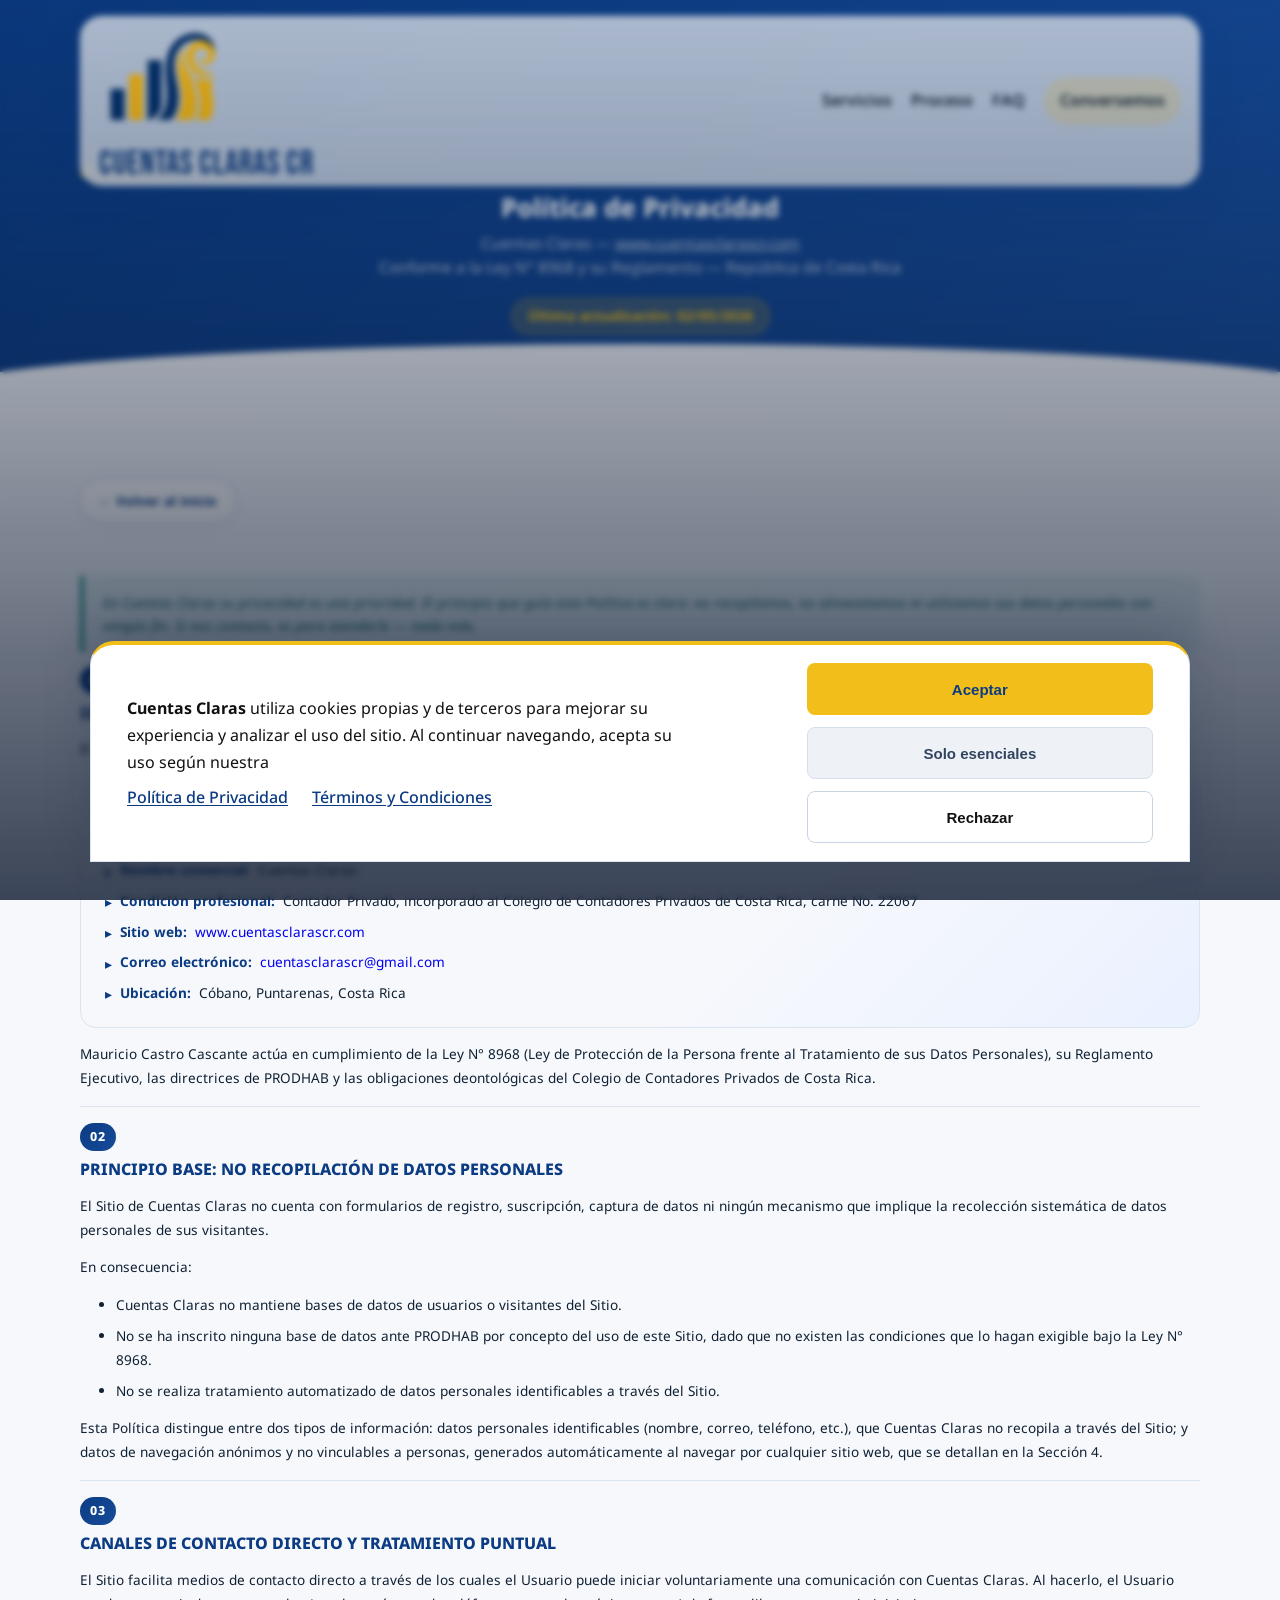
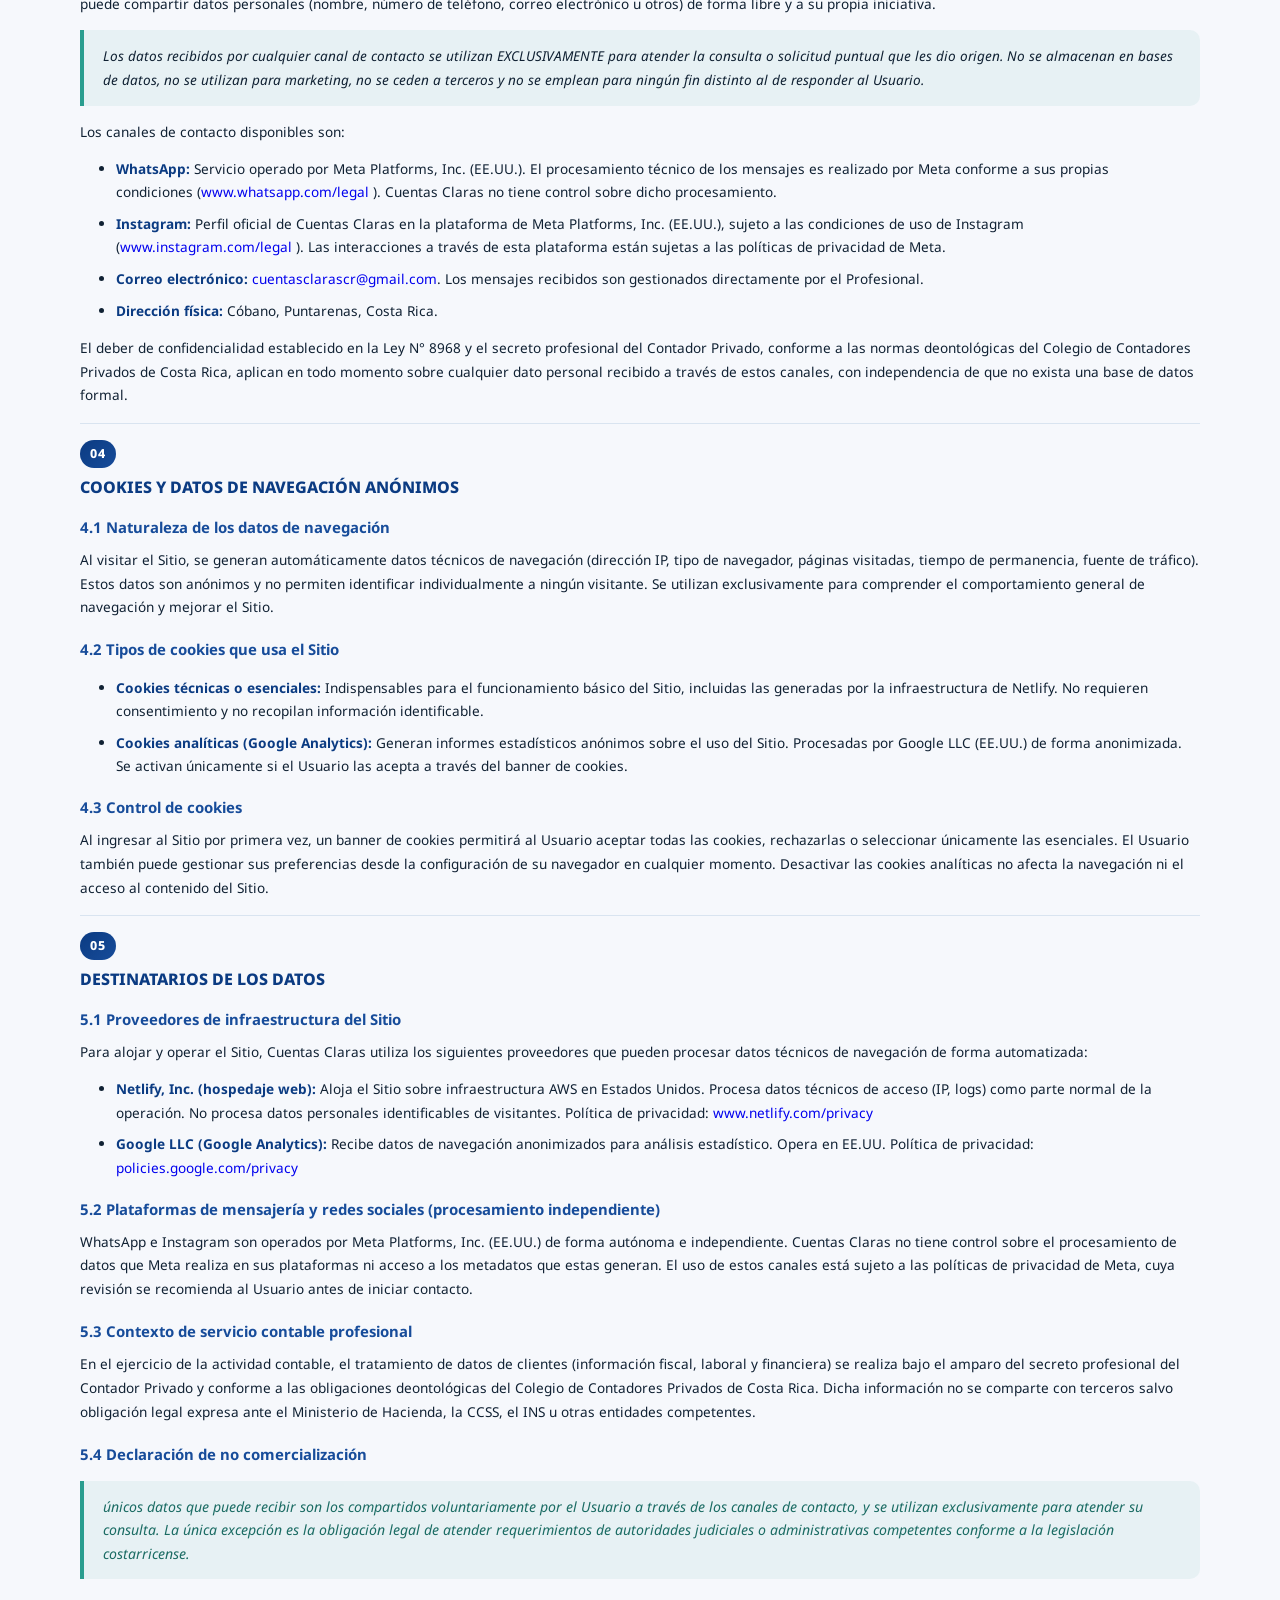
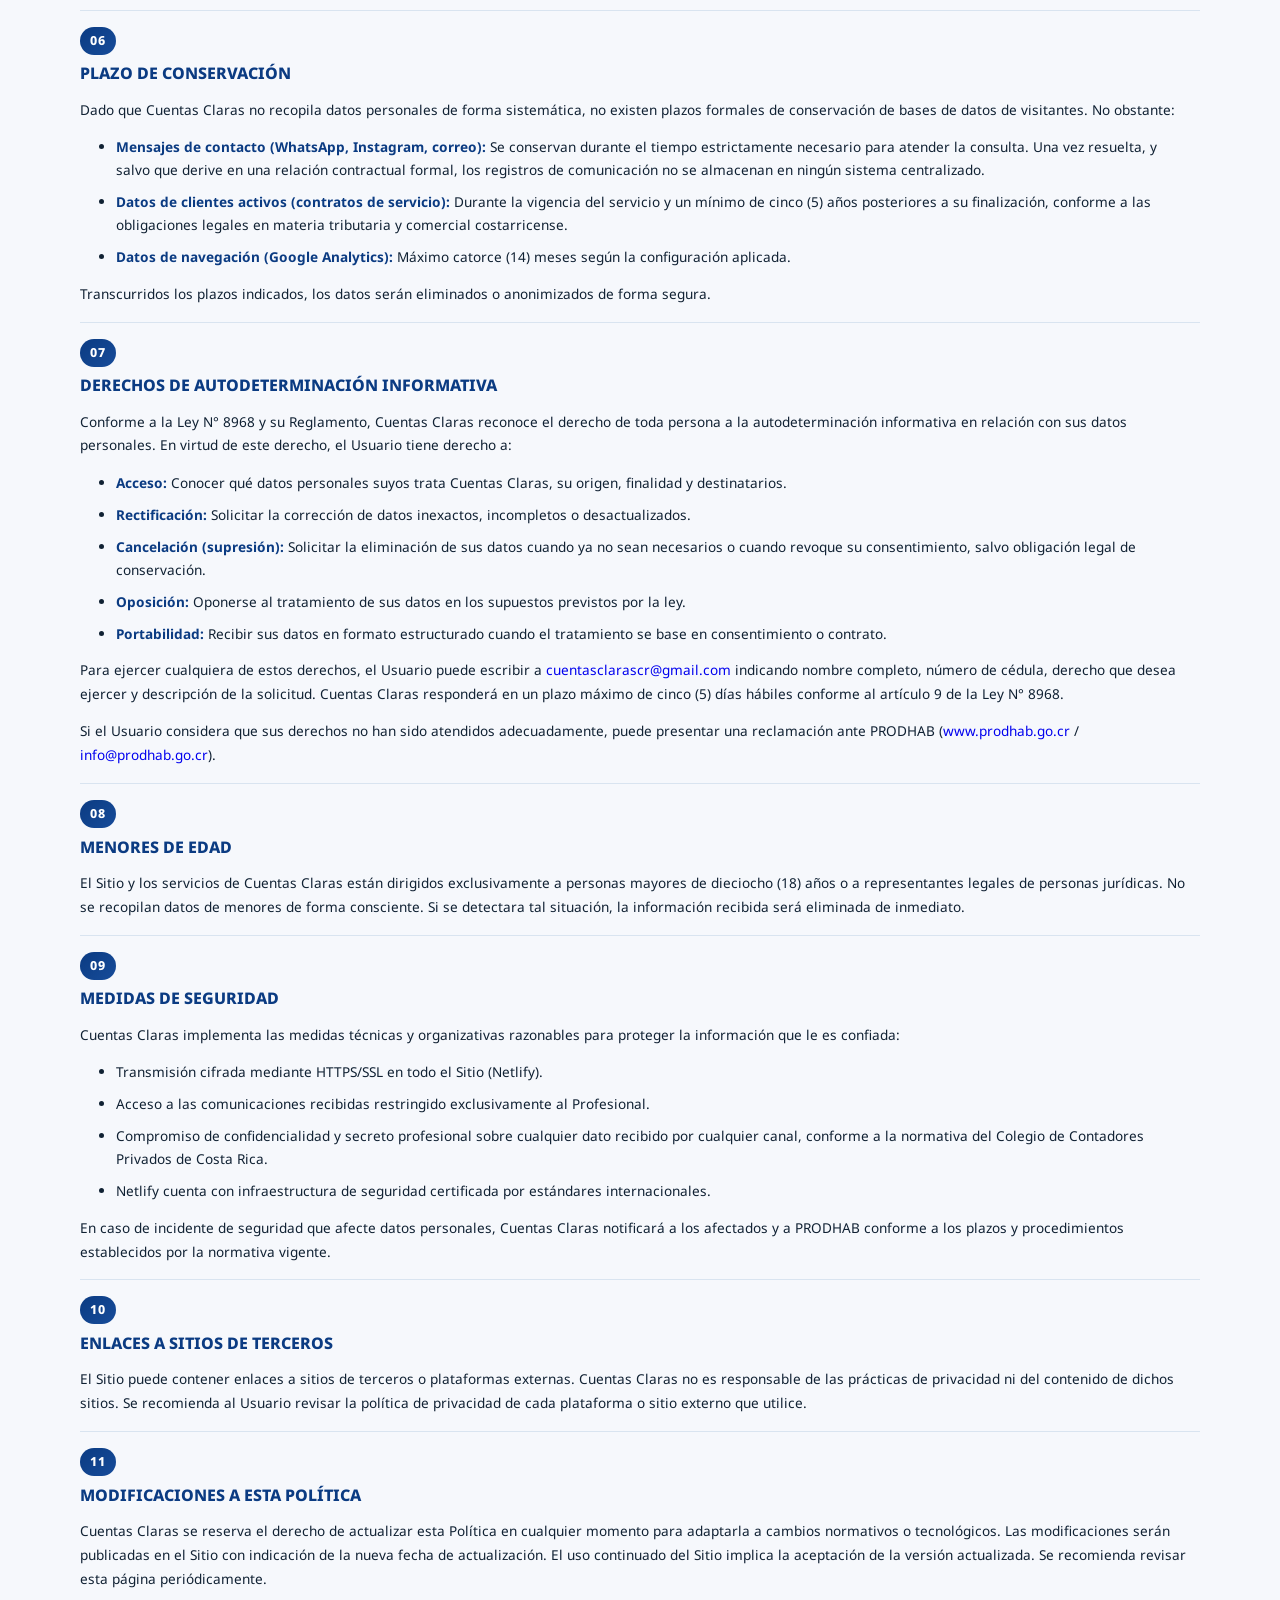
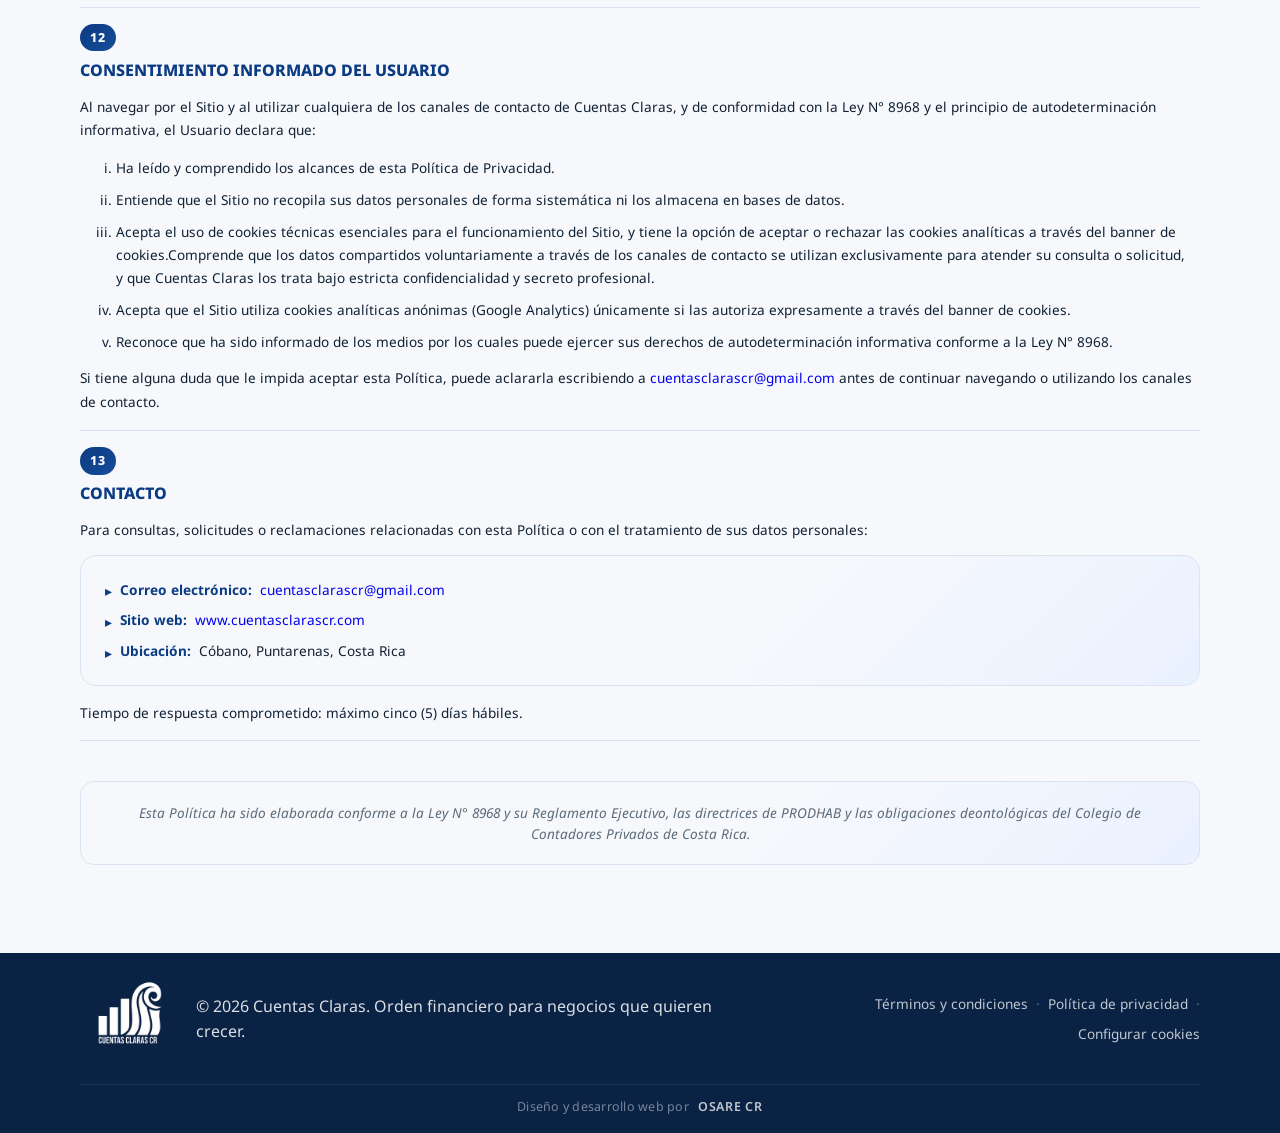
==== commit 10854a05: "cambios mejora links" ====
--- a/politicas.html
+++ b/politicas.html
@@ -52,12 +52,15 @@
         class="brand brand-image-link"
         aria-label="Cuentas Claras CR inicio"
       >
+      <picture>
+        <source srcset="./img/logo-vacio.webp" type="image/webp" />
         <img
-          src="img/logo-vacio.png"
+          src="./img/logo-vacio.png"
           alt="Logo Cuentas Claras CR"
           class="brand-logo"
           width="512"
           height="512"
+          fetchpriority="high"
         />
         <span class="brand-name">Cuentas Claras CR</span>
       </a>
@@ -698,11 +701,12 @@
       <div class="container footer-inner">
         <div class="footer-brand">
           <img
-            src="img/logo-blanco.png"
+            src="./img/logo-blanco.webp"
             alt="Logo blanco de Cuentas Claras CR"
             class="footer-logo"
             width="1024"
             height="1024"
+            loading="lazy"
           />
           <p>
             © 2026 Cuentas Claras. Orden financiero para negocios que quieren
@@ -710,9 +714,9 @@
           </p>
         </div>
         <nav class="footer-links" aria-label="Enlaces legales">
-          <a href="/terminos">Términos y condiciones</a>
+          <a href="terminos.html">Términos y condiciones</a>
           <span class="footer-links-sep" aria-hidden="true">·</span>
-          <a href="/politicas">Política de privacidad</a>
+          <a href="politicas.html">Política de privacidad</a>
           <span class="footer-links-sep" aria-hidden="true">·</span>
           <a href="#" id="open-cookie-settings">Configurar cookies</a>
         </nav>
@@ -744,10 +748,10 @@
             continuar navegando, acepta su uso según nuestra
           </p>
           <div class="cookie-banner-links">
-            <a href="/politicas" target="_blank" rel="noopener noreferrer"
+            <a href="politicas.html" target="_blank" rel="noopener noreferrer"
               >Política de Privacidad</a
             >
-            <a href="/terminos" target="_blank" rel="noopener noreferrer"
+            <a href="terminos.html" target="_blank" rel="noopener noreferrer"
               >Términos y Condiciones</a
             >
           </div>
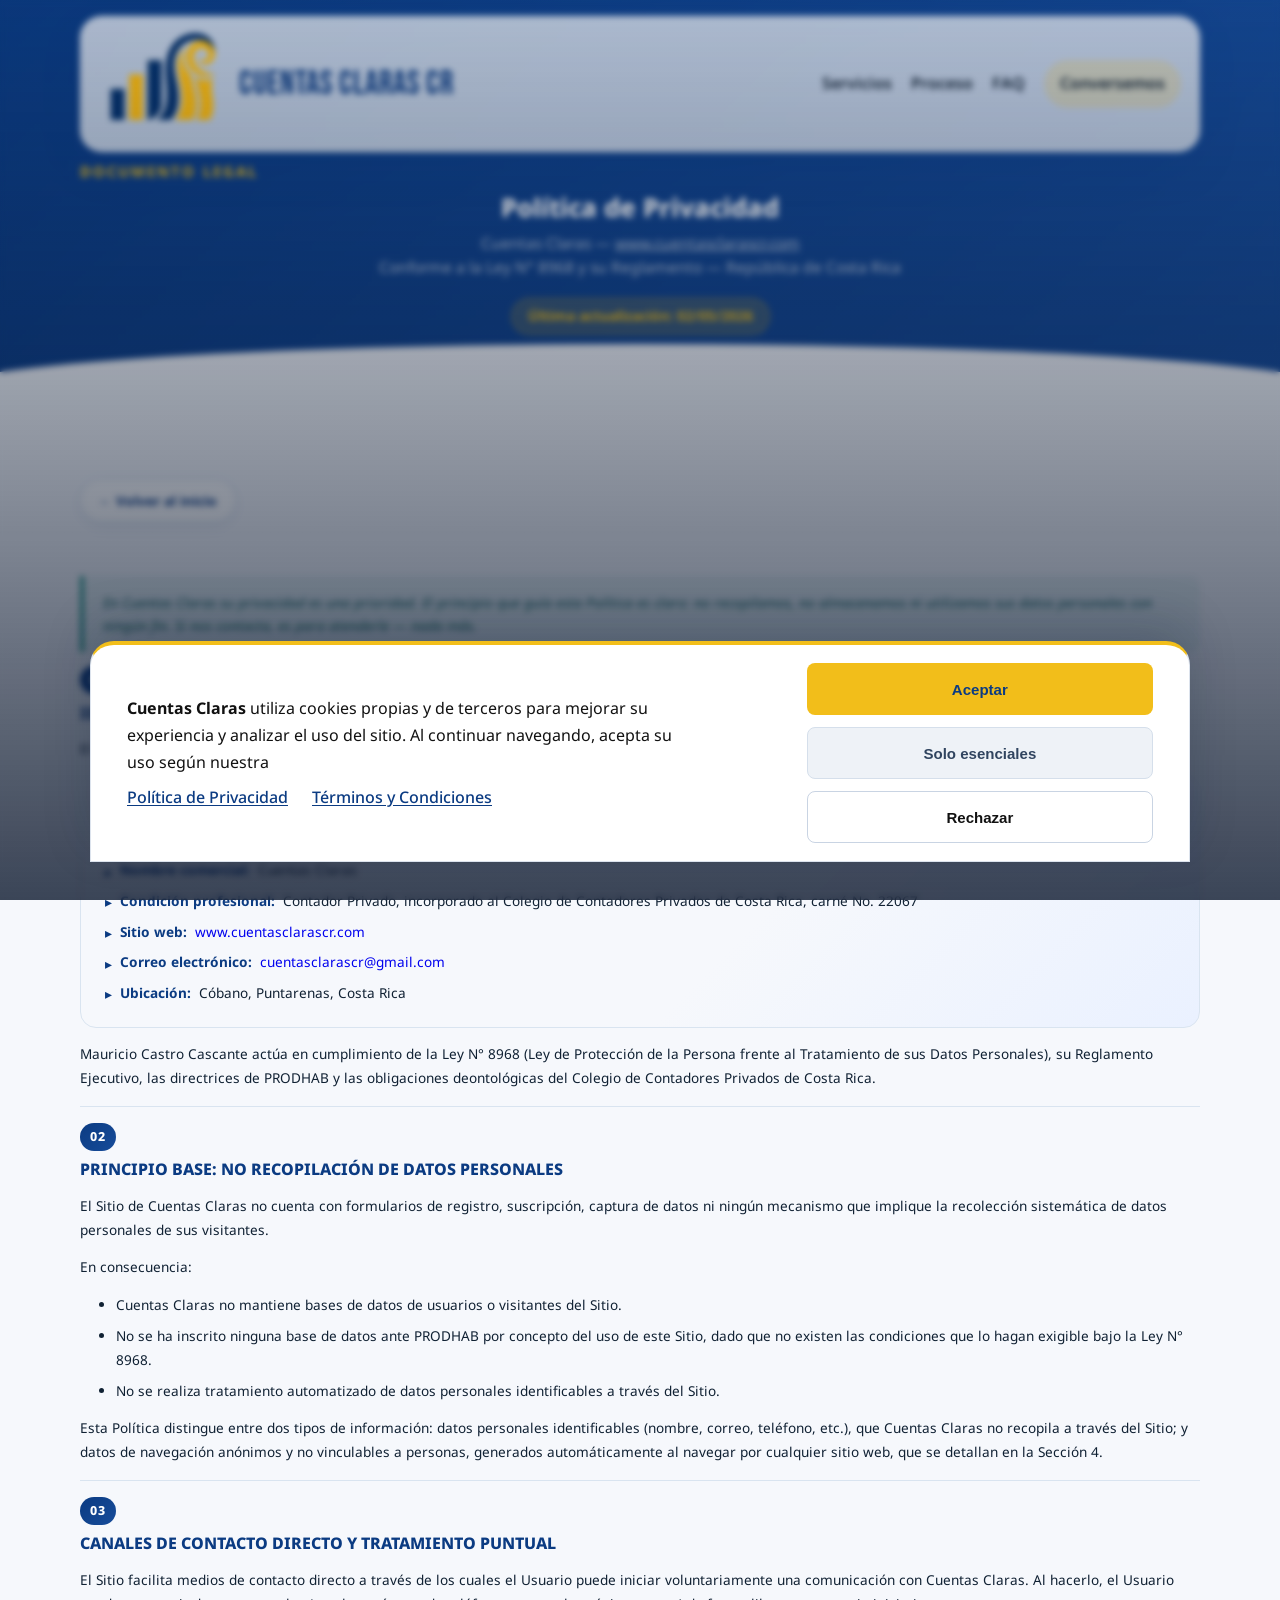
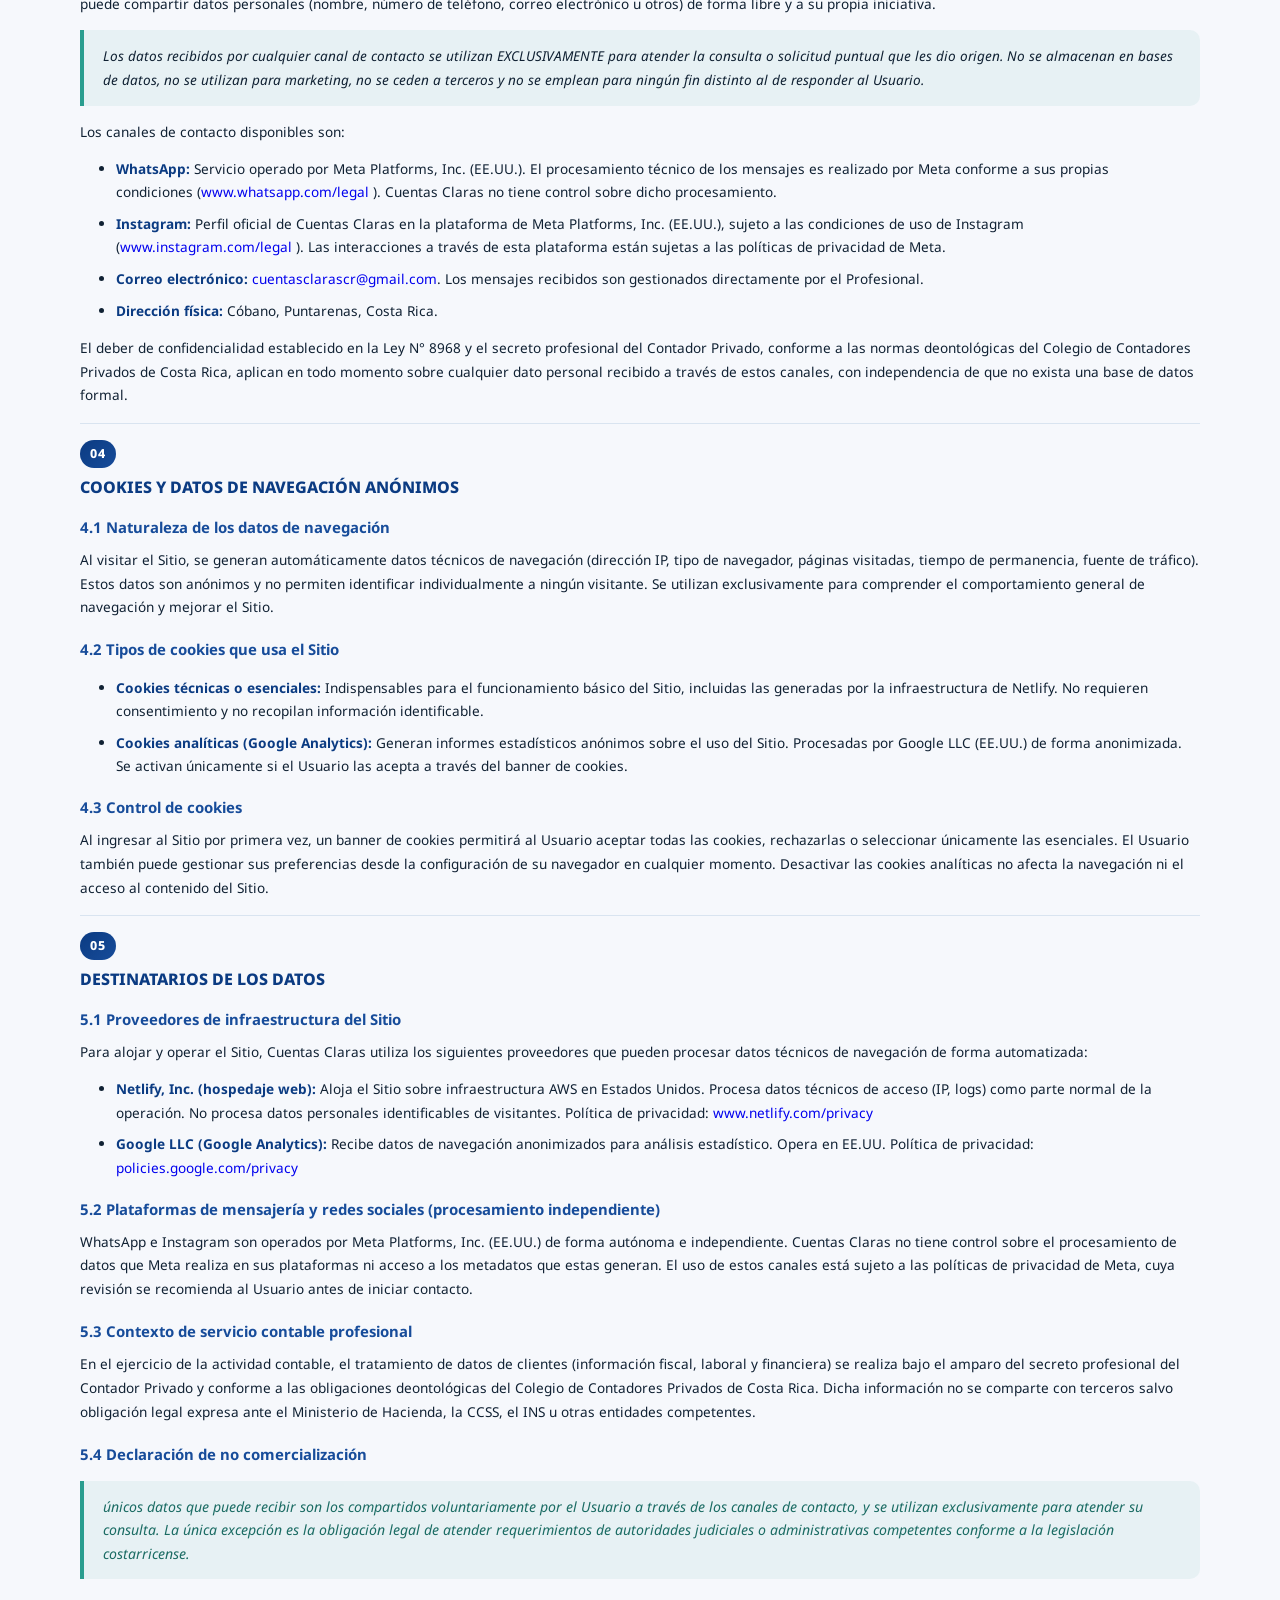
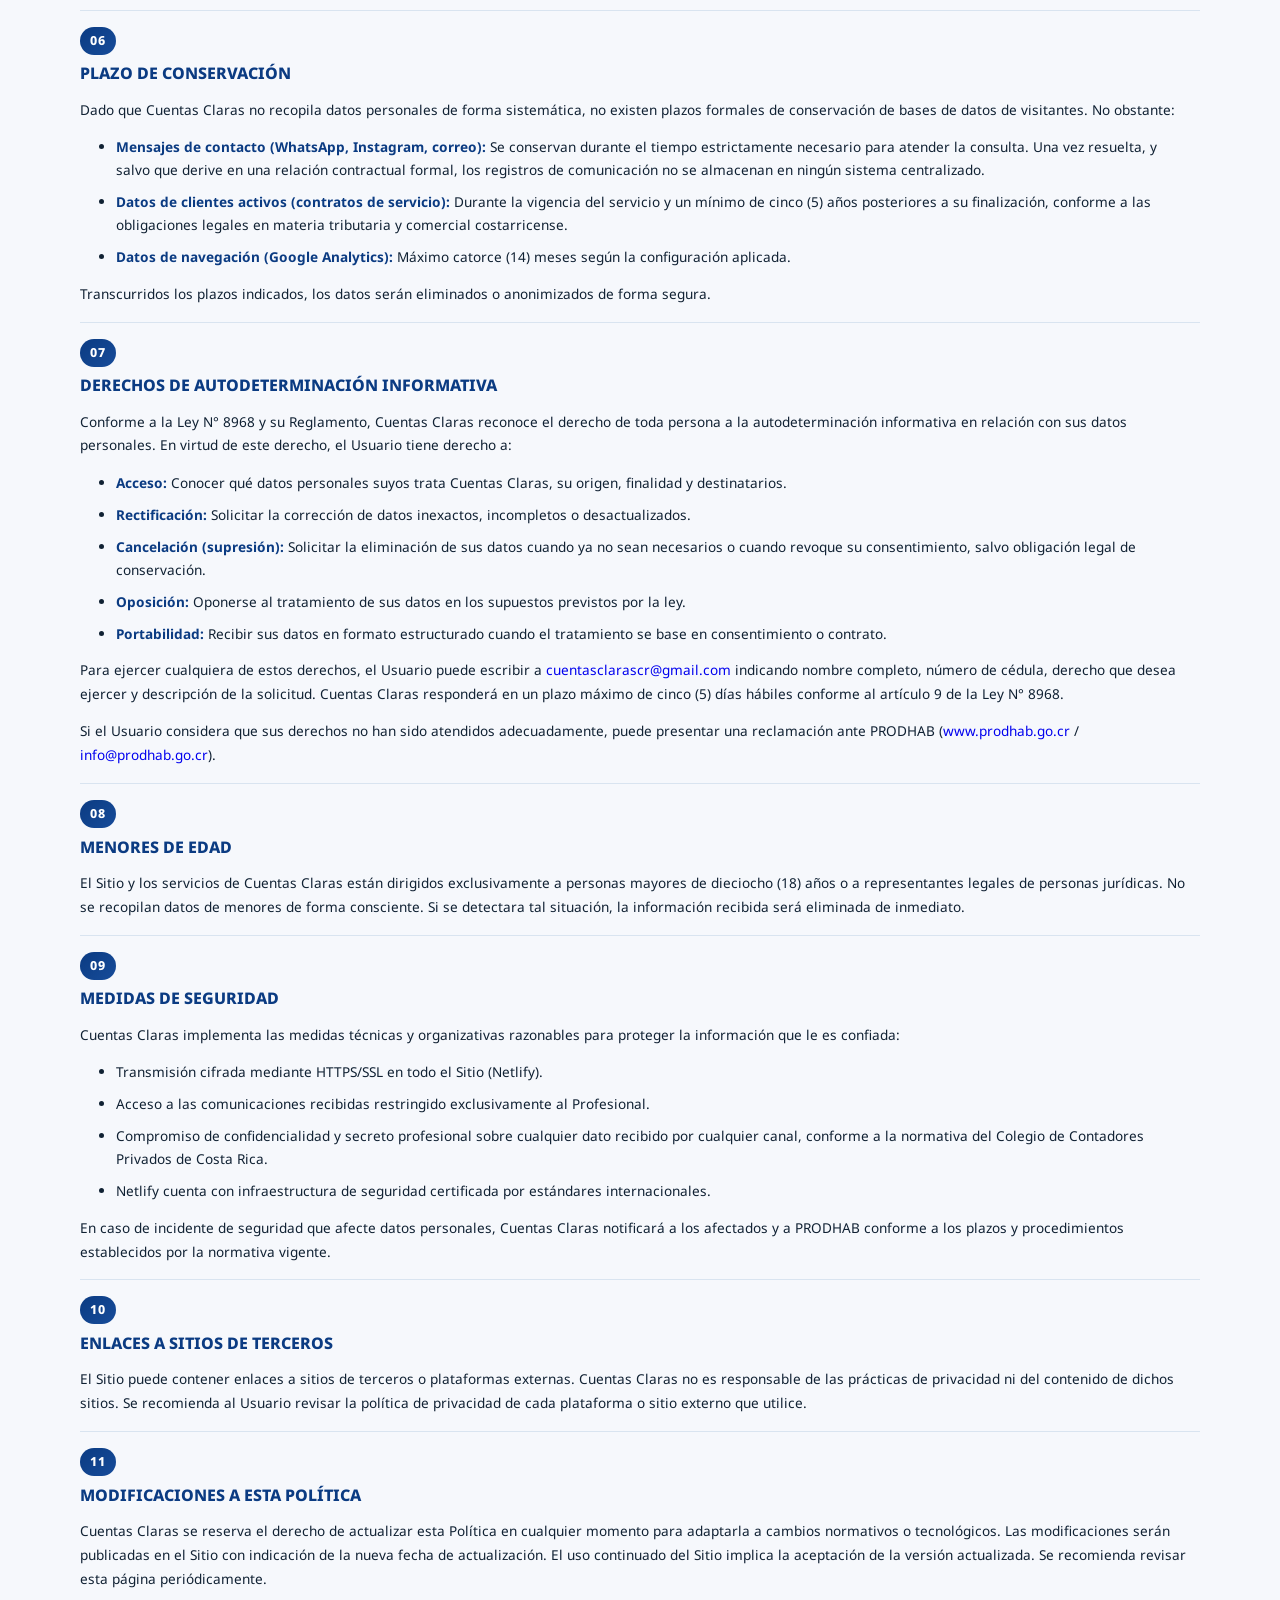
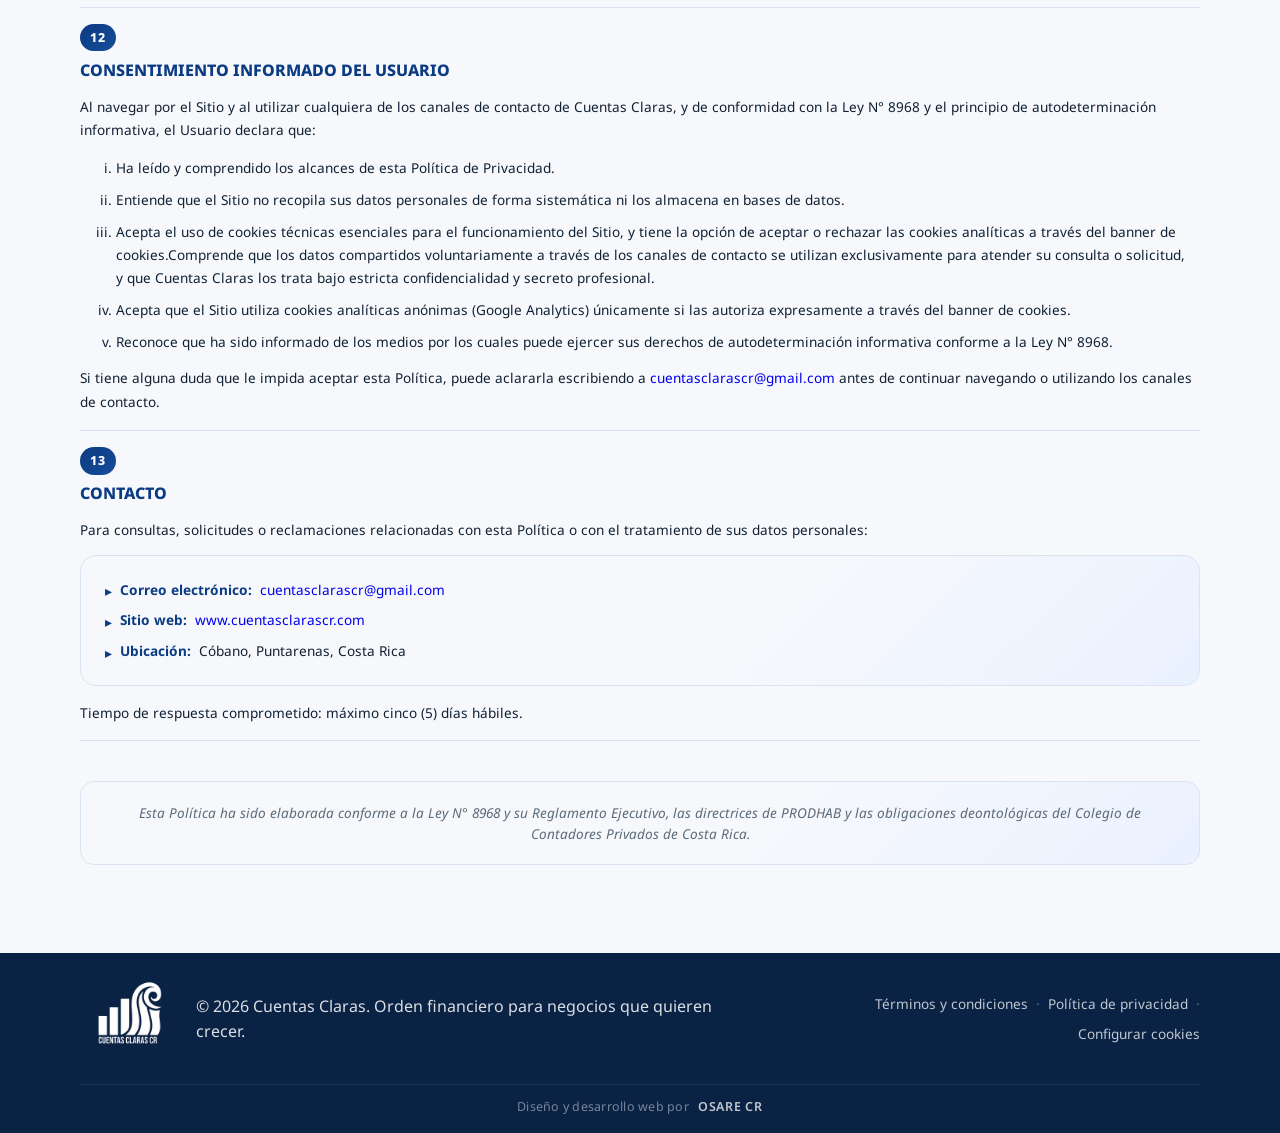
==== commit afc62967: "URL real" ====
--- a/politicas.html
+++ b/politicas.html
@@ -1,21 +1,31 @@
 <!doctype html>
 <html lang="es">
-  <head>
-    <meta charset="UTF-8" />
-    <meta http-equiv="X-UA-Compatible" content="IE=edge" />
-    <meta
-      name="viewport"
-      content="width=device-width, initial-scale=1.0, maximum-scale=5.0"
-    />
-    <meta
-      name="description"
-      content="Servicios contables, declaraciones ante TribuCR, 
+
+<head>
+  <meta charset="UTF-8" />
+  <meta http-equiv="X-UA-Compatible" content="IE=edge" />
+  <meta name="viewport" content="width=device-width, initial-scale=1.0, maximum-scale=5.0" />
+  <meta name="ga4-measurement-id" content="" />
+  <meta name="description" content="Servicios contables, declaraciones ante TribuCR, 
      planillas CCSS e IVA. Más de 30 años de experiencia. Atención remota. 
-     Cóbano, Puntarenas, Costa Rica."
-    />
-    <meta name="theme-color" content="#0b3b82" />
-    <meta name="robots" content="noindex, follow" />
-    <meta property="og:title" content="Cuentas Claras | Servicios Contables" />
+     Cóbano, Puntarenas, Costa Rica." />
+  <meta name="theme-color" content="#0b3b82" />
+  <meta name="robots" content="noindex, follow" />
+
+  <meta property="og:type" content="website">
+  <meta property="og:url" content="https://cuentasclarascr.com/" /> 
+  <meta property="og:title" content="Cuentas Claras | Servicios Contables">
+  <meta property="og:description" content="Soluciones contables para negocios que quieren crecer.">
+  <meta property="og:image" content="https://cuentasclarascr.com/img/og-cuentasclaras.jpg" /> 
+  <meta property="og:locale" content="es_CR" />
+  <meta property="twitter:card" content="summary_large_image">
+  <meta property="twitter:url" content="https://cuentasclarascr.com/"> 
+  
+  <meta property="twitter:title" content="Cuentas Claras | Servicios Contables">
+  <meta property="twitter:description" content="Soluciones contables para negocios que quieren crecer.">
+  <meta property="twitter:image" content="https://cuentasclarascr.com/img/og-cuentasclaras.jpg"> 
+  
+  <!-- <meta property="og:title" content="Cuentas Claras | Servicios Contables" />
     <meta
       property="og:description"
       content="Soluciones contables para negocios que 
@@ -28,752 +38,661 @@
     />
     <meta property="og:url" content="https://cuentasclarascr.com/" />
     <meta property="og:type" content="website" />
-    <meta property="og:locale" content="es_CR" />
-    <title>
-      Política de Privacidad | Servicios Contables y Asesoría Fiscal para PyMEs
-      en Costa Rica
-    </title>
-    <link rel="canonical" href="https://cuentasclarascr.com/politicas" />
-    <link rel="preconnect" href="https://fonts.googleapis.com" />
-    <link rel="preconnect" href="https://fonts.gstatic.com" crossorigin />
-    <link
-      href="https://fonts.googleapis.com/css2?family=Noto+Sans:ital,wght@0,100..900;1,100..900&display=swap"
-      rel="stylesheet"
-    />
-    <link rel="stylesheet" href="style.css" />
-    <link rel="stylesheet" href="terminos-politicas.css" />
-  </head>
-
-  <body class="legal-page">
-    <!-- Navbar -->
-    <nav class="navbar container" aria-label="Navegación principal">
-      <a
-        href="index.html"
-        class="brand brand-image-link"
-        aria-label="Cuentas Claras CR inicio"
-      >
+    <meta property="og:locale" content="es_CR" /> -->
+  <title>
+    Política de Privacidad | Servicios Contables y Asesoría Fiscal para PyMEs
+    en Costa Rica
+  </title>
+  <link rel="canonical" href="https://cuentasclarascr.com/politicas" />
+  <link rel="preconnect" href="https://fonts.googleapis.com" />
+  <link rel="preconnect" href="https://fonts.gstatic.com" crossorigin />
+  <link href="https://fonts.googleapis.com/css2?family=Noto+Sans:ital,wght@0,100..900;1,100..900&display=swap"
+    rel="stylesheet" />
+  <link rel="stylesheet" href="style.css" />
+  <link rel="stylesheet" href="terminos-politicas.css" />
+</head>
+
+<body class="legal-page">
+  <!-- Navbar -->
+  <nav class="navbar container" aria-label="Navegación principal">
+    <a href="index.html" class="brand brand-image-link" aria-label="Cuentas Claras CR inicio">
       <picture>
         <source srcset="./img/logo-vacio.webp" type="image/webp" />
-        <img
-          src="./img/logo-vacio.png"
-          alt="Logo Cuentas Claras CR"
-          class="brand-logo"
-          width="512"
-          height="512"
-          fetchpriority="high"
-        />
-        <span class="brand-name">Cuentas Claras CR</span>
-      </a>
-      <button
-        class="menu-bubble"
-        type="button"
-        aria-label="Abrir menu de navegacion"
-        aria-expanded="false"
-        aria-controls="main-nav-links"
-      >
-        <span class="menu-bubble-dot"></span>
-        <span class="menu-bubble-dot"></span>
-        <span class="menu-bubble-dot"></span>
-      </button>
-      <div class="nav-tools">
-        <div class="nav-links" id="main-nav-links">
-          <a href="index.html#servicios">Servicios</a>
-          <a href="index.html#proceso">Proceso</a>
-          <a href="index.html#faq">FAQ</a>
-          <a href="index.html#contacto" class="nav-cta">Conversemos</a>
-        </div>
+        <img src="./img/logo-vacio.png" alt="Logo Cuentas Claras CR" class="brand-logo" width="512" height="512"
+          fetchpriority="high" />
+      </picture>
+      <span class="brand-name">Cuentas Claras CR</span>
+    </a>
+    <button class="menu-bubble" type="button" aria-label="Abrir menu de navegacion" aria-expanded="false"
+      aria-controls="main-nav-links">
+      <span class="menu-bubble-dot"></span>
+      <span class="menu-bubble-dot"></span>
+      <span class="menu-bubble-dot"></span>
+    </button>
+    <div class="nav-tools">
+      <div class="nav-links" id="main-nav-links">
+        <a href="index.html#servicios">Servicios</a>
+        <a href="index.html#proceso">Proceso</a>
+        <a href="index.html#faq">FAQ</a>
+        <a href="index.html#contacto" class="nav-cta">Conversemos</a>
       </div>
-    </nav>
-
-    <!-- Encabezado legal -->
-    <header class="legal-hero">
-      <div class="container legal-hero-inner">
-        <p class="eyebrow">Documento legal</p>
-        <h1>Política de Privacidad</h1>
-        <p class="legal-subtitle">
-          Cuentas Claras —
-          <a
-            href="https://cuentasclarascr.com"
-            style="color: rgba(255, 255, 255, 0.72); text-decoration: underline"
-            >www.cuentasclarascr.com</a
-          ><br />
-          Conforme a la Ley N° 8968 y su Reglamento — República de Costa Rica
-        </p>
-        <span class="legal-meta">Última actualización: 02/05/2026</span>
-      </div>
-    </header>
-
-    <main>
-      <section class="section">
-        <div class="container">
-          <!-- Botón de regreso -->
-          <a
-            href="index.html"
-            class="legal-back-btn"
-            aria-label="Volver al inicio"
-          >
-            &#8592; Volver al inicio
-          </a>
-
-          <div class="legal-layout">
-            <div class="legal-content">
-              <!-- Intro -->
-              <div
-                class="legal-section"
-                id="s0"
-                style="border-bottom: none; margin-bottom: 0; padding-bottom: 0"
-              >
-                <blockquote class="legal-quote">
-                  En Cuentas Claras su privacidad es una prioridad. El principio
-                  que guía esta Política es claro: no recopilamos, no
-                  almacenamos ni utilizamos sus datos personales con ningún fin.
-                  Si nos contacta, es para atenderle — nada más.
-                </blockquote>
-              </div>
-
-              <!-- 1 -->
-              <div class="legal-section" id="s1">
-                <span class="legal-section-number">01</span>
-                <h2>IDENTIDAD DEL RESPONSABLE</h2>
-                <p>
-                  El responsable del tratamiento de los datos personales
-                  recabados a través del Sitio es:
-                </p>
-                <div class="legal-identity-card">
-                  <ul>
-                    <li><strong>Nombre:</strong> Mauricio Castro Cascante</li>
-                    <li><strong>Cédula de identidad:</strong> 1-0683-0176</li>
-                    <li><strong>Nombre comercial:</strong> Cuentas Claras</li>
-                    <li>
-                      <strong>Condición profesional:</strong> Contador Privado,
-                      incorporado al Colegio de Contadores Privados de Costa
-                      Rica, carné No. 22067
-                    </li>
-                    <li>
-                      <strong>Sitio web:</strong>
-                      <a
-                        href="https://cuentasclarascr.com"
-                        target="_blank"
-                        rel="noopener noreferrer"
-                        >www.cuentasclarascr.com</a
-                      >
-                    </li>
-                    <li>
-                      <strong>Correo electrónico:</strong>
-                      <a href="mailto:cuentasclarascr@gmail.com"
-                        >cuentasclarascr@gmail.com</a
-                      >
-                    </li>
-                    <li>
-                      <strong>Ubicación:</strong> Cóbano, Puntarenas, Costa Rica
-                    </li>
-                  </ul>
-                </div>
-                <p style="margin-top: 0.9rem">
-                  Mauricio Castro Cascante actúa en cumplimiento de la Ley N°
-                  8968 (Ley de Protección de la Persona frente al Tratamiento de
-                  sus Datos Personales), su Reglamento Ejecutivo, las
-                  directrices de PRODHAB y las obligaciones deontológicas del
-                  Colegio de Contadores Privados de Costa Rica.
-                </p>
-              </div>
-
-              <!-- 2 -->
-              <div class="legal-section" id="s2">
-                <span class="legal-section-number">02</span>
-                <h2>PRINCIPIO BASE: NO RECOPILACIÓN DE DATOS PERSONALES</h2>
-                <p>
-                  El Sitio de Cuentas Claras no cuenta con formularios de
-                  registro, suscripción, captura de datos ni ningún mecanismo
-                  que implique la recolección sistemática de datos personales de
-                  sus visitantes.
-                </p>
-
-                <p>En consecuencia:</p>
+    </div>
+  </nav>
+
+  <!-- Encabezado legal -->
+  <header class="legal-hero">
+    <div class="container legal-hero-inner">
+      <p class="eyebrow">Documento legal</p>
+      <h1>Política de Privacidad</h1>
+      <p class="legal-subtitle">
+        Cuentas Claras —
+        <a href="https://cuentasclarascr.com"
+          style="color: rgba(255, 255, 255, 0.72); text-decoration: underline">www.cuentasclarascr.com</a><br />
+        Conforme a la Ley N° 8968 y su Reglamento — República de Costa Rica
+      </p>
+      <span class="legal-meta">Última actualización: 02/05/2026</span>
+    </div>
+  </header>
+
+  <main>
+    <section class="section">
+      <div class="container">
+        <!-- Botón de regreso -->
+        <a href="index.html" class="legal-back-btn" aria-label="Volver al inicio">
+          &#8592; Volver al inicio
+        </a>
+
+        <div class="legal-layout">
+          <div class="legal-content">
+            <!-- Intro -->
+            <div class="legal-section" id="s0" style="border-bottom: none; margin-bottom: 0; padding-bottom: 0">
+              <blockquote class="legal-quote">
+                En Cuentas Claras su privacidad es una prioridad. El principio
+                que guía esta Política es claro: no recopilamos, no
+                almacenamos ni utilizamos sus datos personales con ningún fin.
+                Si nos contacta, es para atenderle — nada más.
+              </blockquote>
+            </div>
+
+            <!-- 1 -->
+            <div class="legal-section" id="s1">
+              <span class="legal-section-number">01</span>
+              <h2>IDENTIDAD DEL RESPONSABLE</h2>
+              <p>
+                El responsable del tratamiento de los datos personales
+                recabados a través del Sitio es:
+              </p>
+              <div class="legal-identity-card">
                 <ul>
+                  <li><strong>Nombre:</strong> Mauricio Castro Cascante</li>
+                  <li><strong>Cédula de identidad:</strong> 1-0683-0176</li>
+                  <li><strong>Nombre comercial:</strong> Cuentas Claras</li>
                   <li>
-                    Cuentas Claras no mantiene bases de datos de usuarios o
-                    visitantes del Sitio.
+                    <strong>Condición profesional:</strong> Contador Privado,
+                    incorporado al Colegio de Contadores Privados de Costa
+                    Rica, carné No. 22067
                   </li>
                   <li>
-                    No se ha inscrito ninguna base de datos ante PRODHAB por
-                    concepto del uso de este Sitio, dado que no existen las
-                    condiciones que lo hagan exigible bajo la Ley N° 8968.
-                  </li>
-                  <li>
-                    No se realiza tratamiento automatizado de datos personales
-                    identificables a través del Sitio.
-                  </li>
-                </ul>
-
-                <p>
-                  Esta Política distingue entre dos tipos de información: datos
-                  personales identificables (nombre, correo, teléfono, etc.),
-                  que Cuentas Claras no recopila a través del Sitio; y datos de
-                  navegación anónimos y no vinculables a personas, generados
-                  automáticamente al navegar por cualquier sitio web, que se
-                  detallan en la Sección 4.
-                </p>
-              </div>
-
-              <!-- 3 -->
-              <div class="legal-section" id="s3">
-                <span class="legal-section-number">03</span>
-                <h2>CANALES DE CONTACTO DIRECTO Y TRATAMIENTO PUNTUAL</h2>
-                <p>
-                  El Sitio facilita medios de contacto directo a través de los
-                  cuales el Usuario puede iniciar voluntariamente una
-                  comunicación con Cuentas Claras. Al hacerlo, el Usuario puede
-                  compartir datos personales (nombre, número de teléfono, correo
-                  electrónico u otros) de forma libre y a su propia iniciativa.
-                </p>
-
-                <p class="legal-quote">
-                  Los datos recibidos por cualquier canal de contacto se
-                  utilizan EXCLUSIVAMENTE para atender la consulta o solicitud
-                  puntual que les dio origen. No se almacenan en bases de datos,
-                  no se utilizan para marketing, no se ceden a terceros y no se
-                  emplean para ningún fin distinto al de responder al Usuario.
-                </p>
-
-                <p>Los canales de contacto disponibles son:</p>
-
-                <ul>
-                  <li>
-                    <strong>WhatsApp:</strong>
-                    Servicio operado por Meta Platforms, Inc. (EE.UU.). El
-                    procesamiento técnico de los mensajes es realizado por Meta
-                    conforme a sus propias condiciones (<a
-                      href="https://www.whatsapp.com/legal"
-                      >www.whatsapp.com/legal</a
-                    >
-                    ). Cuentas Claras no tiene control sobre dicho
-                    procesamiento.
-                  </li>
-                  <li>
-                    <strong>Instagram:</strong>
-                    Perfil oficial de Cuentas Claras en la plataforma de Meta
-                    Platforms, Inc. (EE.UU.), sujeto a las condiciones de uso de
-                    Instagram (<a href="https://www.instagram.com/legal"
-                      >www.instagram.com/legal</a
-                    >
-                    ). Las interacciones a través de esta plataforma están
-                    sujetas a las políticas de privacidad de Meta.
+                    <strong>Sitio web:</strong>
+                    <a href="https://cuentasclarascr.com" target="_blank"
+                      rel="noopener noreferrer">www.cuentasclarascr.com</a>
                   </li>
                   <li>
                     <strong>Correo electrónico:</strong>
-                    <a href="mailto:cuentasclarascr@gmail.com"
-                      >cuentasclarascr@gmail.com</a
-                    >. Los mensajes recibidos son gestionados directamente por
-                    el Profesional.
+                    <a href="mailto:cuentasclarascr@gmail.com">cuentasclarascr@gmail.com</a>
                   </li>
                   <li>
-                    <strong>Dirección física:</strong> Cóbano, Puntarenas, Costa
-                    Rica.
+                    <strong>Ubicación:</strong> Cóbano, Puntarenas, Costa Rica
                   </li>
                 </ul>
-                <p>
-                  El deber de confidencialidad establecido en la Ley N° 8968 y
-                  el secreto profesional del Contador Privado, conforme a las
-                  normas deontológicas del Colegio de Contadores Privados de
-                  Costa Rica, aplican en todo momento sobre cualquier dato
-                  personal recibido a través de estos canales, con independencia
-                  de que no exista una base de datos formal.
-                </p>
               </div>
-
-              <!-- 4 -->
-              <div class="legal-section" id="s4">
-                <span class="legal-section-number">04</span>
-                <h2>COOKIES Y DATOS DE NAVEGACIÓN ANÓNIMOS</h2>
-
-                <h3>4.1 Naturaleza de los datos de navegación</h3>
-                <p>
-                  Al visitar el Sitio, se generan automáticamente datos técnicos
-                  de navegación (dirección IP, tipo de navegador, páginas
-                  visitadas, tiempo de permanencia, fuente de tráfico). Estos
-                  datos son anónimos y no permiten identificar individualmente a
-                  ningún visitante. Se utilizan exclusivamente para comprender
-                  el comportamiento general de navegación y mejorar el Sitio.
-                </p>
-
-                <h3>4.2 Tipos de cookies que usa el Sitio</h3>
+              <p style="margin-top: 0.9rem">
+                Mauricio Castro Cascante actúa en cumplimiento de la Ley N°
+                8968 (Ley de Protección de la Persona frente al Tratamiento de
+                sus Datos Personales), su Reglamento Ejecutivo, las
+                directrices de PRODHAB y las obligaciones deontológicas del
+                Colegio de Contadores Privados de Costa Rica.
+              </p>
+            </div>
+
+            <!-- 2 -->
+            <div class="legal-section" id="s2">
+              <span class="legal-section-number">02</span>
+              <h2>PRINCIPIO BASE: NO RECOPILACIÓN DE DATOS PERSONALES</h2>
+              <p>
+                El Sitio de Cuentas Claras no cuenta con formularios de
+                registro, suscripción, captura de datos ni ningún mecanismo
+                que implique la recolección sistemática de datos personales de
+                sus visitantes.
+              </p>
+
+              <p>En consecuencia:</p>
+              <ul>
+                <li>
+                  Cuentas Claras no mantiene bases de datos de usuarios o
+                  visitantes del Sitio.
+                </li>
+                <li>
+                  No se ha inscrito ninguna base de datos ante PRODHAB por
+                  concepto del uso de este Sitio, dado que no existen las
+                  condiciones que lo hagan exigible bajo la Ley N° 8968.
+                </li>
+                <li>
+                  No se realiza tratamiento automatizado de datos personales
+                  identificables a través del Sitio.
+                </li>
+              </ul>
+
+              <p>
+                Esta Política distingue entre dos tipos de información: datos
+                personales identificables (nombre, correo, teléfono, etc.),
+                que Cuentas Claras no recopila a través del Sitio; y datos de
+                navegación anónimos y no vinculables a personas, generados
+                automáticamente al navegar por cualquier sitio web, que se
+                detallan en la Sección 4.
+              </p>
+            </div>
+
+            <!-- 3 -->
+            <div class="legal-section" id="s3">
+              <span class="legal-section-number">03</span>
+              <h2>CANALES DE CONTACTO DIRECTO Y TRATAMIENTO PUNTUAL</h2>
+              <p>
+                El Sitio facilita medios de contacto directo a través de los
+                cuales el Usuario puede iniciar voluntariamente una
+                comunicación con Cuentas Claras. Al hacerlo, el Usuario puede
+                compartir datos personales (nombre, número de teléfono, correo
+                electrónico u otros) de forma libre y a su propia iniciativa.
+              </p>
+
+              <p class="legal-quote">
+                Los datos recibidos por cualquier canal de contacto se
+                utilizan EXCLUSIVAMENTE para atender la consulta o solicitud
+                puntual que les dio origen. No se almacenan en bases de datos,
+                no se utilizan para marketing, no se ceden a terceros y no se
+                emplean para ningún fin distinto al de responder al Usuario.
+              </p>
+
+              <p>Los canales de contacto disponibles son:</p>
+
+              <ul>
+                <li>
+                  <strong>WhatsApp:</strong>
+                  Servicio operado por Meta Platforms, Inc. (EE.UU.). El
+                  procesamiento técnico de los mensajes es realizado por Meta
+                  conforme a sus propias condiciones (<a
+                    href="https://www.whatsapp.com/legal">www.whatsapp.com/legal</a>
+                  ). Cuentas Claras no tiene control sobre dicho
+                  procesamiento.
+                </li>
+                <li>
+                  <strong>Instagram:</strong>
+                  Perfil oficial de Cuentas Claras en la plataforma de Meta
+                  Platforms, Inc. (EE.UU.), sujeto a las condiciones de uso de
+                  Instagram (<a href="https://www.instagram.com/legal">www.instagram.com/legal</a>
+                  ). Las interacciones a través de esta plataforma están
+                  sujetas a las políticas de privacidad de Meta.
+                </li>
+                <li>
+                  <strong>Correo electrónico:</strong>
+                  <a href="mailto:cuentasclarascr@gmail.com">cuentasclarascr@gmail.com</a>. Los mensajes recibidos son
+                  gestionados directamente por
+                  el Profesional.
+                </li>
+                <li>
+                  <strong>Dirección física:</strong> Cóbano, Puntarenas, Costa
+                  Rica.
+                </li>
+              </ul>
+              <p>
+                El deber de confidencialidad establecido en la Ley N° 8968 y
+                el secreto profesional del Contador Privado, conforme a las
+                normas deontológicas del Colegio de Contadores Privados de
+                Costa Rica, aplican en todo momento sobre cualquier dato
+                personal recibido a través de estos canales, con independencia
+                de que no exista una base de datos formal.
+              </p>
+            </div>
+
+            <!-- 4 -->
+            <div class="legal-section" id="s4">
+              <span class="legal-section-number">04</span>
+              <h2>COOKIES Y DATOS DE NAVEGACIÓN ANÓNIMOS</h2>
+
+              <h3>4.1 Naturaleza de los datos de navegación</h3>
+              <p>
+                Al visitar el Sitio, se generan automáticamente datos técnicos
+                de navegación (dirección IP, tipo de navegador, páginas
+                visitadas, tiempo de permanencia, fuente de tráfico). Estos
+                datos son anónimos y no permiten identificar individualmente a
+                ningún visitante. Se utilizan exclusivamente para comprender
+                el comportamiento general de navegación y mejorar el Sitio.
+              </p>
+
+              <h3>4.2 Tipos de cookies que usa el Sitio</h3>
+              <ul>
+                <li>
+                  <strong>Cookies técnicas o esenciales:</strong>
+                  Indispensables para el funcionamiento básico del Sitio,
+                  incluidas las generadas por la infraestructura de Netlify.
+                  No requieren consentimiento y no recopilan información
+                  identificable.
+                </li>
+                <li>
+                  <strong>Cookies analíticas (Google Analytics):</strong>
+                  Generan informes estadísticos anónimos sobre el uso del
+                  Sitio. Procesadas por Google LLC (EE.UU.) de forma
+                  anonimizada. Se activan únicamente si el Usuario las acepta
+                  a través del banner de cookies.
+                </li>
+              </ul>
+
+              <h3>4.3 Control de cookies</h3>
+              <p>
+                Al ingresar al Sitio por primera vez, un banner de cookies
+                permitirá al Usuario aceptar todas las cookies, rechazarlas o
+                seleccionar únicamente las esenciales. El Usuario también
+                puede gestionar sus preferencias desde la configuración de su
+                navegador en cualquier momento. Desactivar las cookies
+                analíticas no afecta la navegación ni el acceso al contenido
+                del Sitio.
+              </p>
+            </div>
+
+            <!-- 5 -->
+            <div class="legal-section" id="s5">
+              <span class="legal-section-number">05</span>
+              <h2>DESTINATARIOS DE LOS DATOS</h2>
+
+              <h3>5.1 Proveedores de infraestructura del Sitio</h3>
+              <p>
+                Para alojar y operar el Sitio, Cuentas Claras utiliza los
+                siguientes proveedores que pueden procesar datos técnicos de
+                navegación de forma automatizada:
+              </p>
+              <ul>
+                <li>
+                  <strong>Netlify, Inc. (hospedaje web):</strong> Aloja el
+                  Sitio sobre infraestructura AWS en Estados Unidos. Procesa
+                  datos técnicos de acceso (IP, logs) como parte normal de la
+                  operación. No procesa datos personales identificables de
+                  visitantes. Política de privacidad:
+                  <a href="https://www.netlify.com/privacy" target="_blank"
+                    rel="noopener noreferrer">www.netlify.com/privacy</a>
+                </li>
+                <li>
+                  <strong>Google LLC (Google Analytics):</strong> Recibe datos
+                  de navegación anonimizados para análisis estadístico. Opera
+                  en EE.UU. Política de privacidad:
+                  <a href="https://policies.google.com/privacy" target="_blank"
+                    rel="noopener noreferrer">policies.google.com/privacy</a>
+                </li>
+              </ul>
+
+              <h3>
+                5.2 Plataformas de mensajería y redes sociales (procesamiento
+                independiente)
+              </h3>
+              <p>
+                WhatsApp e Instagram son operados por Meta Platforms, Inc.
+                (EE.UU.) de forma autónoma e independiente. Cuentas Claras no
+                tiene control sobre el procesamiento de datos que Meta realiza
+                en sus plataformas ni acceso a los metadatos que estas
+                generan. El uso de estos canales está sujeto a las políticas
+                de privacidad de Meta, cuya revisión se recomienda al Usuario
+                antes de iniciar contacto.
+              </p>
+
+              <h3>5.3 Contexto de servicio contable profesional</h3>
+              <p>
+                En el ejercicio de la actividad contable, el tratamiento de
+                datos de clientes (información fiscal, laboral y financiera)
+                se realiza bajo el amparo del secreto profesional del Contador
+                Privado y conforme a las obligaciones deontológicas del
+                Colegio de Contadores Privados de Costa Rica. Dicha
+                información no se comparte con terceros salvo obligación legal
+                expresa ante el Ministerio de Hacienda, la CCSS, el INS u
+                otras entidades competentes.
+              </p>
+
+              <h3>5.4 Declaración de no comercialización</h3>
+              <blockquote class="legal-quote">
+                únicos datos que puede recibir son los compartidos
+                voluntariamente por el Usuario a través de los canales de
+                contacto, y se utilizan exclusivamente para atender su
+                consulta. La única excepción es la obligación legal de atender
+                requerimientos de autoridades judiciales o administrativas
+                competentes conforme a la legislación costarricense.
+              </blockquote>
+            </div>
+
+            <!-- 6 -->
+            <div class="legal-section" id="s6">
+              <span class="legal-section-number">06</span>
+              <h2>PLAZO DE CONSERVACIÓN</h2>
+              <p>
+                Dado que Cuentas Claras no recopila datos personales de forma
+                sistemática, no existen plazos formales de conservación de
+                bases de datos de visitantes. No obstante:
+              </p>
+              <ul>
+                <li>
+                  <strong>Mensajes de contacto (WhatsApp, Instagram,
+                    correo):</strong>
+                  Se conservan durante el tiempo estrictamente necesario para
+                  atender la consulta. Una vez resuelta, y salvo que derive en
+                  una relación contractual formal, los registros de
+                  comunicación no se almacenan en ningún sistema centralizado.
+                </li>
+                <li>
+                  <strong>Datos de clientes activos (contratos de
+                    servicio):</strong>
+                  Durante la vigencia del servicio y un mínimo de cinco (5)
+                  años posteriores a su finalización, conforme a las
+                  obligaciones legales en materia tributaria y comercial
+                  costarricense.
+                </li>
+                <li>
+                  <strong>Datos de navegación (Google Analytics): </strong>
+                  Máximo catorce (14) meses según la configuración aplicada.
+                </li>
+              </ul>
+              <p>
+                Transcurridos los plazos indicados, los datos serán eliminados
+                o anonimizados de forma segura.
+              </p>
+            </div>
+
+            <!-- 7 -->
+            <div class="legal-section" id="s7">
+              <span class="legal-section-number">07</span>
+              <h2>DERECHOS DE AUTODETERMINACIÓN INFORMATIVA</h2>
+              <p>
+                Conforme a la Ley N° 8968 y su Reglamento, Cuentas Claras
+                reconoce el derecho de toda persona a la autodeterminación
+                informativa en relación con sus datos personales. En virtud de
+                este derecho, el Usuario tiene derecho a:
+              </p>
+              <ul>
+                <li>
+                  <strong>Acceso:</strong> Conocer qué datos personales suyos
+                  trata Cuentas Claras, su origen, finalidad y destinatarios.
+                </li>
+                <li>
+                  <strong>Rectificación:</strong> Solicitar la corrección de
+                  datos inexactos, incompletos o desactualizados.
+                </li>
+                <li>
+                  <strong>Cancelación (supresión):</strong> Solicitar la
+                  eliminación de sus datos cuando ya no sean necesarios o
+                  cuando revoque su consentimiento, salvo obligación legal de
+                  conservación.
+                </li>
+                <li>
+                  <strong>Oposición:</strong> Oponerse al tratamiento de sus
+                  datos en los supuestos previstos por la ley.
+                </li>
+                <li>
+                  <strong>Portabilidad:</strong> Recibir sus datos en formato
+                  estructurado cuando el tratamiento se base en consentimiento
+                  o contrato.
+                </li>
+              </ul>
+
+              <p>
+                Para ejercer cualquiera de estos derechos, el Usuario puede
+                escribir a
+                <a href="mailto:cuentasclarascr@gmail.com">cuentasclarascr@gmail.com</a>
+                indicando nombre completo, número de cédula, derecho que desea
+                ejercer y descripción de la solicitud. Cuentas Claras
+                responderá en un plazo máximo de cinco (5) días hábiles
+                conforme al artículo 9 de la Ley N° 8968.
+              </p>
+
+              <p>
+                Si el Usuario considera que sus derechos no han sido atendidos
+                adecuadamente, puede presentar una reclamación ante PRODHAB
+                (<a href="https://www.prodhab.go.cr" target="_blank" rel="noopener noreferrer">www.prodhab.go.cr</a>
+                / <a href="mailto:info@prodhab.go.cr">info@prodhab.go.cr</a>).
+              </p>
+            </div>
+
+            <!-- 8 -->
+            <div class="legal-section" id="s8">
+              <span class="legal-section-number">08</span>
+              <h2>MENORES DE EDAD</h2>
+              <p>
+                El Sitio y los servicios de Cuentas Claras están dirigidos
+                exclusivamente a personas mayores de dieciocho (18) años o a
+                representantes legales de personas jurídicas. No se recopilan
+                datos de menores de forma consciente. Si se detectara tal
+                situación, la información recibida será eliminada de
+                inmediato.
+              </p>
+            </div>
+
+            <!-- 9 -->
+            <div class="legal-section" id="s9">
+              <span class="legal-section-number">09</span>
+              <h2>MEDIDAS DE SEGURIDAD</h2>
+              <p>
+                Cuentas Claras implementa las medidas técnicas y organizativas
+                razonables para proteger la información que le es confiada:
+              </p>
+              <ul>
+                <li>
+                  Transmisión cifrada mediante HTTPS/SSL en todo el Sitio
+                  (Netlify).
+                </li>
+                <li>
+                  Acceso a las comunicaciones recibidas restringido
+                  exclusivamente al Profesional.
+                </li>
+                <li>
+                  Compromiso de confidencialidad y secreto profesional sobre
+                  cualquier dato recibido por cualquier canal, conforme a la
+                  normativa del Colegio de Contadores Privados de Costa Rica.
+                </li>
+                <li>
+                  Netlify cuenta con infraestructura de seguridad certificada
+                  por estándares internacionales.
+                </li>
+              </ul>
+              <p>
+                En caso de incidente de seguridad que afecte datos personales,
+                Cuentas Claras notificará a los afectados y a PRODHAB conforme
+                a los plazos y procedimientos establecidos por la normativa
+                vigente.
+              </p>
+            </div>
+
+            <!-- 10 -->
+            <div class="legal-section" id="s10">
+              <span class="legal-section-number">10</span>
+              <h2>ENLACES A SITIOS DE TERCEROS</h2>
+              <p>
+                El Sitio puede contener enlaces a sitios de terceros o
+                plataformas externas. Cuentas Claras no es responsable de las
+                prácticas de privacidad ni del contenido de dichos sitios. Se
+                recomienda al Usuario revisar la política de privacidad de
+                cada plataforma o sitio externo que utilice.
+              </p>
+            </div>
+
+            <!-- 11 -->
+            <div class="legal-section" id="s11">
+              <span class="legal-section-number">11</span>
+              <h2>MODIFICACIONES A ESTA POLÍTICA</h2>
+              <p>
+                Cuentas Claras se reserva el derecho de actualizar esta
+                Política en cualquier momento para adaptarla a cambios
+                normativos o tecnológicos. Las modificaciones serán publicadas
+                en el Sitio con indicación de la nueva fecha de actualización.
+                El uso continuado del Sitio implica la aceptación de la
+                versión actualizada. Se recomienda revisar esta página
+                periódicamente.
+              </p>
+            </div>
+
+            <!-- 12 -->
+
+            <div class="legal-section" id="s12">
+              <span class="legal-section-number">12</span>
+              <h2>CONSENTIMIENTO INFORMADO DEL USUARIO</h2>
+              <p>
+                Al navegar por el Sitio y al utilizar cualquiera de los
+                canales de contacto de Cuentas Claras, y de conformidad con la
+                Ley N° 8968 y el principio de autodeterminación informativa,
+                el Usuario declara que:
+              </p>
+
+              <ol class="legal-ordered-list">
+                <li>
+                  Ha leído y comprendido los alcances de esta Política de
+                  Privacidad.
+                </li>
+                <li>
+                  Entiende que el Sitio no recopila sus datos personales de
+                  forma sistemática ni los almacena en bases de datos.
+                </li>
+                <li>
+                  Acepta el uso de cookies técnicas esenciales para el
+                  funcionamiento del Sitio, y tiene la opción de aceptar o
+                  rechazar las cookies analíticas a través del banner de
+                  cookies.Comprende que los datos compartidos voluntariamente
+                  a través de los canales de contacto se utilizan
+                  exclusivamente para atender su consulta o solicitud, y que
+                  Cuentas Claras los trata bajo estricta confidencialidad y
+                  secreto profesional.
+                </li>
+                <li>
+                  Acepta que el Sitio utiliza cookies analíticas anónimas
+                  (Google Analytics) únicamente si las autoriza expresamente a
+                  través del banner de cookies.
+                </li>
+                <li>
+                  Reconoce que ha sido informado de los medios por los cuales
+                  puede ejercer sus derechos de autodeterminación informativa
+                  conforme a la Ley N° 8968.
+                </li>
+              </ol>
+              <p>
+                Si tiene alguna duda que le impida aceptar esta Política,
+                puede aclararla escribiendo a
+                <a href="mailto:cuentasclarascr@gmail.com">cuentasclarascr@gmail.com</a>
+                antes de continuar navegando o utilizando los canales de
+                contacto.
+              </p>
+            </div>
+
+            <!-- 13 -->
+            <div class="legal-section" id="s13">
+              <span class="legal-section-number">13</span>
+              <h2>CONTACTO</h2>
+              <p>
+                Para consultas, solicitudes o reclamaciones relacionadas con
+                esta Política o con el tratamiento de sus datos personales:
+              </p>
+              <div class="legal-identity-card">
                 <ul>
                   <li>
-                    <strong>Cookies técnicas o esenciales:</strong>
-                    Indispensables para el funcionamiento básico del Sitio,
-                    incluidas las generadas por la infraestructura de Netlify.
-                    No requieren consentimiento y no recopilan información
-                    identificable.
+                    <strong>Correo electrónico:</strong>
+                    <a href="mailto:cuentasclarascr@gmail.com">cuentasclarascr@gmail.com</a>
                   </li>
                   <li>
-                    <strong>Cookies analíticas (Google Analytics):</strong>
-                    Generan informes estadísticos anónimos sobre el uso del
-                    Sitio. Procesadas por Google LLC (EE.UU.) de forma
-                    anonimizada. Se activan únicamente si el Usuario las acepta
-                    a través del banner de cookies.
+                    <strong>Sitio web:</strong>
+                    <a href="https://cuentasclarascr.com" target="_blank"
+                      rel="noopener noreferrer">www.cuentasclarascr.com</a>
+                  </li>
+                  <li>
+                    <strong>Ubicación:</strong> Cóbano, Puntarenas, Costa Rica
                   </li>
                 </ul>
-
-                <h3>4.3 Control de cookies</h3>
-                <p>
-                  Al ingresar al Sitio por primera vez, un banner de cookies
-                  permitirá al Usuario aceptar todas las cookies, rechazarlas o
-                  seleccionar únicamente las esenciales. El Usuario también
-                  puede gestionar sus preferencias desde la configuración de su
-                  navegador en cualquier momento. Desactivar las cookies
-                  analíticas no afecta la navegación ni el acceso al contenido
-                  del Sitio.
-                </p>
               </div>
-
-              <!-- 5 -->
-              <div class="legal-section" id="s5">
-                <span class="legal-section-number">05</span>
-                <h2>DESTINATARIOS DE LOS DATOS</h2>
-
-                <h3>5.1 Proveedores de infraestructura del Sitio</h3>
-                <p>
-                  Para alojar y operar el Sitio, Cuentas Claras utiliza los
-                  siguientes proveedores que pueden procesar datos técnicos de
-                  navegación de forma automatizada:
-                </p>
-                <ul>
-                  <li>
-                    <strong>Netlify, Inc. (hospedaje web):</strong> Aloja el
-                    Sitio sobre infraestructura AWS en Estados Unidos. Procesa
-                    datos técnicos de acceso (IP, logs) como parte normal de la
-                    operación. No procesa datos personales identificables de
-                    visitantes. Política de privacidad:
-                    <a
-                      href="https://www.netlify.com/privacy"
-                      target="_blank"
-                      rel="noopener noreferrer"
-                      >www.netlify.com/privacy</a
-                    >
-                  </li>
-                  <li>
-                    <strong>Google LLC (Google Analytics):</strong> Recibe datos
-                    de navegación anonimizados para análisis estadístico. Opera
-                    en EE.UU. Política de privacidad:
-                    <a
-                      href="https://policies.google.com/privacy"
-                      target="_blank"
-                      rel="noopener noreferrer"
-                      >policies.google.com/privacy</a
-                    >
-                  </li>
-                </ul>
-
-                <h3>
-                  5.2 Plataformas de mensajería y redes sociales (procesamiento
-                  independiente)
-                </h3>
-                <p>
-                  WhatsApp e Instagram son operados por Meta Platforms, Inc.
-                  (EE.UU.) de forma autónoma e independiente. Cuentas Claras no
-                  tiene control sobre el procesamiento de datos que Meta realiza
-                  en sus plataformas ni acceso a los metadatos que estas
-                  generan. El uso de estos canales está sujeto a las políticas
-                  de privacidad de Meta, cuya revisión se recomienda al Usuario
-                  antes de iniciar contacto.
-                </p>
-
-                <h3>5.3 Contexto de servicio contable profesional</h3>
-                <p>
-                  En el ejercicio de la actividad contable, el tratamiento de
-                  datos de clientes (información fiscal, laboral y financiera)
-                  se realiza bajo el amparo del secreto profesional del Contador
-                  Privado y conforme a las obligaciones deontológicas del
-                  Colegio de Contadores Privados de Costa Rica. Dicha
-                  información no se comparte con terceros salvo obligación legal
-                  expresa ante el Ministerio de Hacienda, la CCSS, el INS u
-                  otras entidades competentes.
-                </p>
-
-                <h3>5.4 Declaración de no comercialización</h3>
-                <blockquote class="legal-quote">
-                  únicos datos que puede recibir son los compartidos
-                  voluntariamente por el Usuario a través de los canales de
-                  contacto, y se utilizan exclusivamente para atender su
-                  consulta. La única excepción es la obligación legal de atender
-                  requerimientos de autoridades judiciales o administrativas
-                  competentes conforme a la legislación costarricense.
-                </blockquote>
-              </div>
-
-              <!-- 6 -->
-              <div class="legal-section" id="s6">
-                <span class="legal-section-number">06</span>
-                <h2>PLAZO DE CONSERVACIÓN</h2>
-                <p>
-                  Dado que Cuentas Claras no recopila datos personales de forma
-                  sistemática, no existen plazos formales de conservación de
-                  bases de datos de visitantes. No obstante:
-                </p>
-                <ul>
-                  <li>
-                    <strong
-                      >Mensajes de contacto (WhatsApp, Instagram,
-                      correo):</strong
-                    >
-                    Se conservan durante el tiempo estrictamente necesario para
-                    atender la consulta. Una vez resuelta, y salvo que derive en
-                    una relación contractual formal, los registros de
-                    comunicación no se almacenan en ningún sistema centralizado.
-                  </li>
-                  <li>
-                    <strong
-                      >Datos de clientes activos (contratos de
-                      servicio):</strong
-                    >
-                    Durante la vigencia del servicio y un mínimo de cinco (5)
-                    años posteriores a su finalización, conforme a las
-                    obligaciones legales en materia tributaria y comercial
-                    costarricense.
-                  </li>
-                  <li>
-                    <strong>Datos de navegación (Google Analytics): </strong>
-                    Máximo catorce (14) meses según la configuración aplicada.
-                  </li>
-                </ul>
-                <p>
-                  Transcurridos los plazos indicados, los datos serán eliminados
-                  o anonimizados de forma segura.
-                </p>
-              </div>
-
-              <!-- 7 -->
-              <div class="legal-section" id="s7">
-                <span class="legal-section-number">07</span>
-                <h2>DERECHOS DE AUTODETERMINACIÓN INFORMATIVA</h2>
-                <p>
-                  Conforme a la Ley N° 8968 y su Reglamento, Cuentas Claras
-                  reconoce el derecho de toda persona a la autodeterminación
-                  informativa en relación con sus datos personales. En virtud de
-                  este derecho, el Usuario tiene derecho a:
-                </p>
-                <ul>
-                  <li>
-                    <strong>Acceso:</strong> Conocer qué datos personales suyos
-                    trata Cuentas Claras, su origen, finalidad y destinatarios.
-                  </li>
-                  <li>
-                    <strong>Rectificación:</strong> Solicitar la corrección de
-                    datos inexactos, incompletos o desactualizados.
-                  </li>
-                  <li>
-                    <strong>Cancelación (supresión):</strong> Solicitar la
-                    eliminación de sus datos cuando ya no sean necesarios o
-                    cuando revoque su consentimiento, salvo obligación legal de
-                    conservación.
-                  </li>
-                  <li>
-                    <strong>Oposición:</strong> Oponerse al tratamiento de sus
-                    datos en los supuestos previstos por la ley.
-                  </li>
-                  <li>
-                    <strong>Portabilidad:</strong> Recibir sus datos en formato
-                    estructurado cuando el tratamiento se base en consentimiento
-                    o contrato.
-                  </li>
-                </ul>
-
-                <p>
-                  Para ejercer cualquiera de estos derechos, el Usuario puede
-                  escribir a
-                  <a href="mailto:cuentasclarascr@gmail.com"
-                    >cuentasclarascr@gmail.com</a
-                  >
-                  indicando nombre completo, número de cédula, derecho que desea
-                  ejercer y descripción de la solicitud. Cuentas Claras
-                  responderá en un plazo máximo de cinco (5) días hábiles
-                  conforme al artículo 9 de la Ley N° 8968.
-                </p>
-
-                <p>
-                  Si el Usuario considera que sus derechos no han sido atendidos
-                  adecuadamente, puede presentar una reclamación ante PRODHAB
-                  (<a
-                    href="https://www.prodhab.go.cr"
-                    target="_blank"
-                    rel="noopener noreferrer"
-                    >www.prodhab.go.cr</a
-                  >
-                  / <a href="mailto:info@prodhab.go.cr">info@prodhab.go.cr</a>).
-                </p>
-              </div>
-
-              <!-- 8 -->
-              <div class="legal-section" id="s8">
-                <span class="legal-section-number">08</span>
-                <h2>MENORES DE EDAD</h2>
-                <p>
-                  El Sitio y los servicios de Cuentas Claras están dirigidos
-                  exclusivamente a personas mayores de dieciocho (18) años o a
-                  representantes legales de personas jurídicas. No se recopilan
-                  datos de menores de forma consciente. Si se detectara tal
-                  situación, la información recibida será eliminada de
-                  inmediato.
-                </p>
-              </div>
-
-              <!-- 9 -->
-              <div class="legal-section" id="s9">
-                <span class="legal-section-number">09</span>
-                <h2>MEDIDAS DE SEGURIDAD</h2>
-                <p>
-                  Cuentas Claras implementa las medidas técnicas y organizativas
-                  razonables para proteger la información que le es confiada:
-                </p>
-                <ul>
-                  <li>
-                    Transmisión cifrada mediante HTTPS/SSL en todo el Sitio
-                    (Netlify).
-                  </li>
-                  <li>
-                    Acceso a las comunicaciones recibidas restringido
-                    exclusivamente al Profesional.
-                  </li>
-                  <li>
-                    Compromiso de confidencialidad y secreto profesional sobre
-                    cualquier dato recibido por cualquier canal, conforme a la
-                    normativa del Colegio de Contadores Privados de Costa Rica.
-                  </li>
-                  <li>
-                    Netlify cuenta con infraestructura de seguridad certificada
-                    por estándares internacionales.
-                  </li>
-                </ul>
-                <p>
-                  En caso de incidente de seguridad que afecte datos personales,
-                  Cuentas Claras notificará a los afectados y a PRODHAB conforme
-                  a los plazos y procedimientos establecidos por la normativa
-                  vigente.
-                </p>
-              </div>
-
-              <!-- 10 -->
-              <div class="legal-section" id="s10">
-                <span class="legal-section-number">10</span>
-                <h2>ENLACES A SITIOS DE TERCEROS</h2>
-                <p>
-                  El Sitio puede contener enlaces a sitios de terceros o
-                  plataformas externas. Cuentas Claras no es responsable de las
-                  prácticas de privacidad ni del contenido de dichos sitios. Se
-                  recomienda al Usuario revisar la política de privacidad de
-                  cada plataforma o sitio externo que utilice.
-                </p>
-              </div>
-
-              <!-- 11 -->
-              <div class="legal-section" id="s11">
-                <span class="legal-section-number">11</span>
-                <h2>MODIFICACIONES A ESTA POLÍTICA</h2>
-                <p>
-                  Cuentas Claras se reserva el derecho de actualizar esta
-                  Política en cualquier momento para adaptarla a cambios
-                  normativos o tecnológicos. Las modificaciones serán publicadas
-                  en el Sitio con indicación de la nueva fecha de actualización.
-                  El uso continuado del Sitio implica la aceptación de la
-                  versión actualizada. Se recomienda revisar esta página
-                  periódicamente.
-                </p>
-              </div>
-
-              <!-- 12 -->
-
-              <div class="legal-section" id="s12">
-                <span class="legal-section-number">12</span>
-                <h2>CONSENTIMIENTO INFORMADO DEL USUARIO</h2>
-                <p>
-                  Al navegar por el Sitio y al utilizar cualquiera de los
-                  canales de contacto de Cuentas Claras, y de conformidad con la
-                  Ley N° 8968 y el principio de autodeterminación informativa,
-                  el Usuario declara que:
-                </p>
-
-                <ol class="legal-ordered-list">
-                  <li>
-                    Ha leído y comprendido los alcances de esta Política de
-                    Privacidad.
-                  </li>
-                  <li>
-                    Entiende que el Sitio no recopila sus datos personales de
-                    forma sistemática ni los almacena en bases de datos.
-                  </li>
-                  <li>
-                    Acepta el uso de cookies técnicas esenciales para el
-                    funcionamiento del Sitio, y tiene la opción de aceptar o
-                    rechazar las cookies analíticas a través del banner de
-                    cookies.Comprende que los datos compartidos voluntariamente
-                    a través de los canales de contacto se utilizan
-                    exclusivamente para atender su consulta o solicitud, y que
-                    Cuentas Claras los trata bajo estricta confidencialidad y
-                    secreto profesional.
-                  </li>
-                  <li>
-                    Acepta que el Sitio utiliza cookies analíticas anónimas
-                    (Google Analytics) únicamente si las autoriza expresamente a
-                    través del banner de cookies.
-                  </li>
-                  <li>
-                    Reconoce que ha sido informado de los medios por los cuales
-                    puede ejercer sus derechos de autodeterminación informativa
-                    conforme a la Ley N° 8968.
-                  </li>
-                </ol>
-                <p>
-                  Si tiene alguna duda que le impida aceptar esta Política,
-                  puede aclararla escribiendo a
-                  <a href="mailto:cuentasclarascr@gmail.com"
-                    >cuentasclarascr@gmail.com</a
-                  >
-                  antes de continuar navegando o utilizando los canales de
-                  contacto.
-                </p>
-              </div>
-
-              <!-- 13 -->
-              <div class="legal-section" id="s13">
-                <span class="legal-section-number">13</span>
-                <h2>CONTACTO</h2>
-                <p>
-                  Para consultas, solicitudes o reclamaciones relacionadas con
-                  esta Política o con el tratamiento de sus datos personales:
-                </p>
-                <div class="legal-identity-card">
-                  <ul>
-                    <li>
-                      <strong>Correo electrónico:</strong>
-                      <a href="mailto:cuentasclarascr@gmail.com"
-                        >cuentasclarascr@gmail.com</a
-                      >
-                    </li>
-                    <li>
-                      <strong>Sitio web:</strong>
-                      <a
-                        href="https://cuentasclarascr.com"
-                        target="_blank"
-                        rel="noopener noreferrer"
-                        >www.cuentasclarascr.com</a
-                      >
-                    </li>
-                    <li>
-                      <strong>Ubicación:</strong> Cóbano, Puntarenas, Costa Rica
-                    </li>
-                  </ul>
-                </div>
-                <p style="margin-top: 0.9rem">
-                  Tiempo de respuesta comprometido: máximo cinco (5) días
-                  hábiles.
-                </p>
-              </div>
-
-              <!-- Nota al pie -->
-              <div class="legal-footer-note">
-                Esta Política ha sido elaborada conforme a la Ley N° 8968 y su
-                Reglamento Ejecutivo, las directrices de PRODHAB y las
-                obligaciones deontológicas del Colegio de Contadores Privados de
-                Costa Rica.
-              </div>
-            </div>
-            <!-- /.legal-content -->
+              <p style="margin-top: 0.9rem">
+                Tiempo de respuesta comprometido: máximo cinco (5) días
+                hábiles.
+              </p>
+            </div>
+
+            <!-- Nota al pie -->
+            <div class="legal-footer-note">
+              Esta Política ha sido elaborada conforme a la Ley N° 8968 y su
+              Reglamento Ejecutivo, las directrices de PRODHAB y las
+              obligaciones deontológicas del Colegio de Contadores Privados de
+              Costa Rica.
+            </div>
           </div>
-          <!-- /.legal-layout -->
+          <!-- /.legal-content -->
         </div>
-        <!-- /.container -->
-      </section>
-
-      <button
-        class="back-to-top"
-        id="backToTopBtn"
-        type="button"
-        aria-label="Subir al inicio"
-      >
-        <span class="back-to-top-icon" aria-hidden="true">&uarr;</span>
-        <span class="back-to-top-text">Inicio</span>
-      </button>
-    </main>
-
-    <!-- Footer -->
-    <footer class="footer">
-      <div class="container footer-inner">
-        <div class="footer-brand">
-          <img
-            src="./img/logo-blanco.webp"
-            alt="Logo blanco de Cuentas Claras CR"
-            class="footer-logo"
-            width="1024"
-            height="1024"
-            loading="lazy"
-          />
-          <p>
-            © 2026 Cuentas Claras. Orden financiero para negocios que quieren
-            crecer.
-          </p>
-        </div>
-        <nav class="footer-links" aria-label="Enlaces legales">
-          <a href="terminos.html">Términos y condiciones</a>
-          <span class="footer-links-sep" aria-hidden="true">·</span>
-          <a href="politicas.html">Política de privacidad</a>
-          <span class="footer-links-sep" aria-hidden="true">·</span>
-          <a href="#" id="open-cookie-settings">Configurar cookies</a>
-        </nav>
+        <!-- /.legal-layout -->
       </div>
-      <div class="container footer-bottom">
-        <p class="footer-credit">
-          Diseño y desarrollo web por
-          <a href="https://osare.cr" target="_blank" rel="noopener noreferrer"
-            >OSARE CR</a
-          >
+      <!-- /.container -->
+    </section>
+
+    <button class="back-to-top" id="backToTopBtn" type="button" aria-label="Subir al inicio">
+      <span class="back-to-top-icon" aria-hidden="true">&uarr;</span>
+      <span class="back-to-top-text">Inicio</span>
+    </button>
+  </main>
+
+  <!-- Footer -->
+  <footer class="footer">
+    <div class="container footer-inner">
+      <div class="footer-brand">
+        <img src="./img/logo-blanco.webp" alt="Logo blanco de Cuentas Claras CR" class="footer-logo" width="1024"
+          height="1024" loading="lazy" />
+        <p>
+          © 2026 Cuentas Claras. Orden financiero para negocios que quieren
+          crecer.
         </p>
       </div>
-    </footer>
-
-    <!-- Banner de Consentimiento de Cookies -->
-    <div
-      id="cookie-banner"
-      class="cookie-banner"
-      role="alertdialog"
-      aria-labelledby="cookie-banner-text"
-      aria-live="polite"
-      hidden
-    >
-      <div class="cookie-banner-inner">
-        <div id="cookie-banner-text" class="cookie-banner-text">
-          <p>
-            <strong>Cuentas Claras</strong> utiliza cookies propias y de
-            terceros para mejorar su experiencia y analizar el uso del sitio. Al
-            continuar navegando, acepta su uso según nuestra
-          </p>
-          <div class="cookie-banner-links">
-            <a href="politicas.html" target="_blank" rel="noopener noreferrer"
-              >Política de Privacidad</a
-            >
-            <a href="terminos.html" target="_blank" rel="noopener noreferrer"
-              >Términos y Condiciones</a
-            >
-          </div>
-        </div>
-        <div class="cookie-banner-actions">
-          <button id="cookie-accept" class="cookie-btn cookie-btn-accept">
-            Aceptar
-          </button>
-          <button id="cookie-essential" class="cookie-btn cookie-btn-essential">
-            Solo esenciales
-          </button>
-          <button
-            id="cookie-reject"
-            class="cookie-btn cookie-btn-reject"
-            type="button"
-          >
-            Rechazar
-          </button>
+      <nav class="footer-links" aria-label="Enlaces legales">
+        <a href="terminos.html">Términos y condiciones</a>
+        <span class="footer-links-sep" aria-hidden="true">·</span>
+        <a href="politicas.html">Política de privacidad</a>
+        <span class="footer-links-sep" aria-hidden="true">·</span>
+        <a href="#" id="open-cookie-settings">Configurar cookies</a>
+      </nav>
+    </div>
+    <div class="container footer-bottom">
+      <p class="footer-credit">
+        Diseño y desarrollo web por
+        <a href="https://osare.cr" target="_blank" rel="noopener noreferrer">OSARE CR</a>
+      </p>
+    </div>
+  </footer>
+
+  <!-- Banner de Consentimiento de Cookies -->
+  <div id="cookie-banner" class="cookie-banner" role="alertdialog" aria-labelledby="cookie-banner-text"
+    aria-live="polite" hidden>
+    <div class="cookie-banner-inner">
+      <div id="cookie-banner-text" class="cookie-banner-text">
+        <p>
+          <strong>Cuentas Claras</strong> utiliza cookies propias y de
+          terceros para mejorar su experiencia y analizar el uso del sitio. Al
+          continuar navegando, acepta su uso según nuestra
+        </p>
+        <div class="cookie-banner-links">
+          <a href="politicas.html" target="_blank" rel="noopener noreferrer">Política de Privacidad</a>
+          <a href="terminos.html" target="_blank" rel="noopener noreferrer">Términos y Condiciones</a>
         </div>
       </div>
+      <div class="cookie-banner-actions">
+        <button id="cookie-accept" class="cookie-btn cookie-btn-accept">
+          Aceptar
+        </button>
+        <button id="cookie-essential" class="cookie-btn cookie-btn-essential">
+          Solo esenciales
+        </button>
+        <button id="cookie-reject" class="cookie-btn cookie-btn-reject" type="button">
+          Rechazar
+        </button>
+      </div>
     </div>
-
-    <script src="app.js"></script>
-  </body>
-</html>
+  </div>
+
+  <script src="app.js"></script>
+</body>
+
+</html>
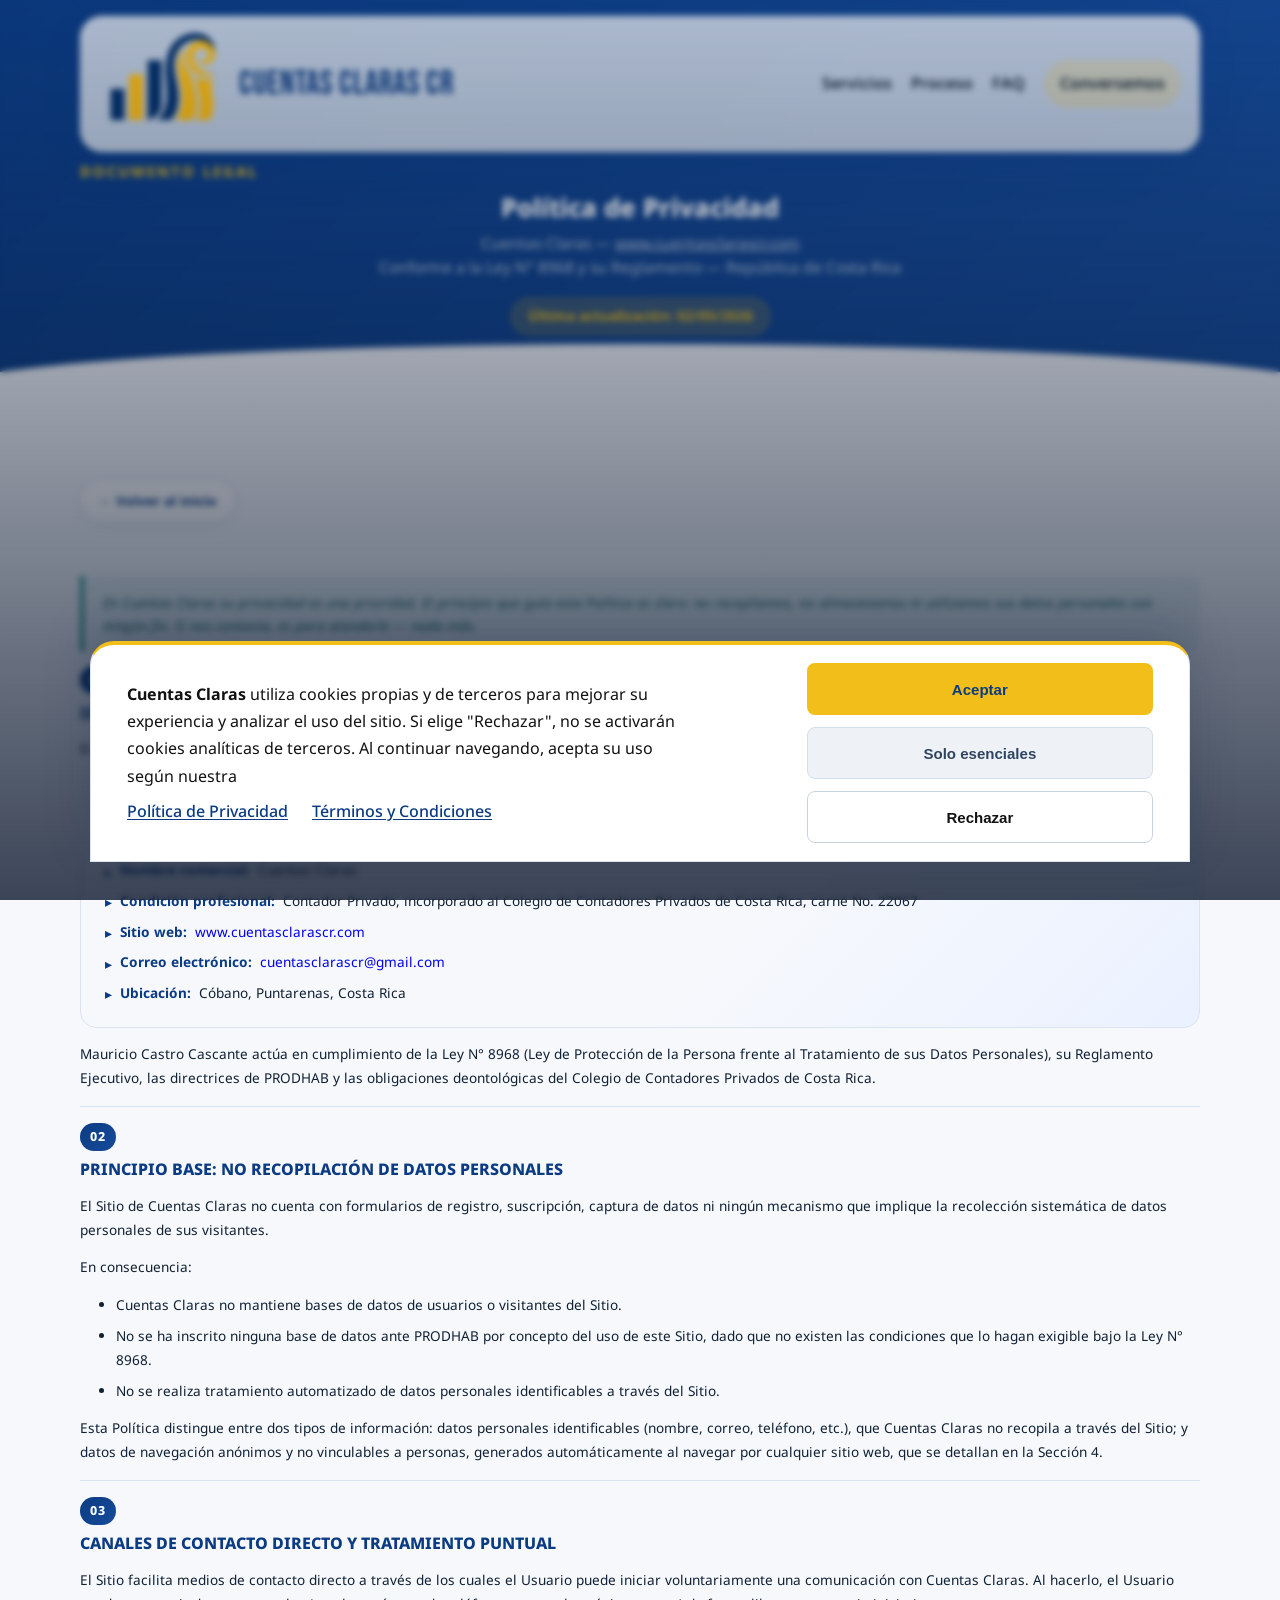
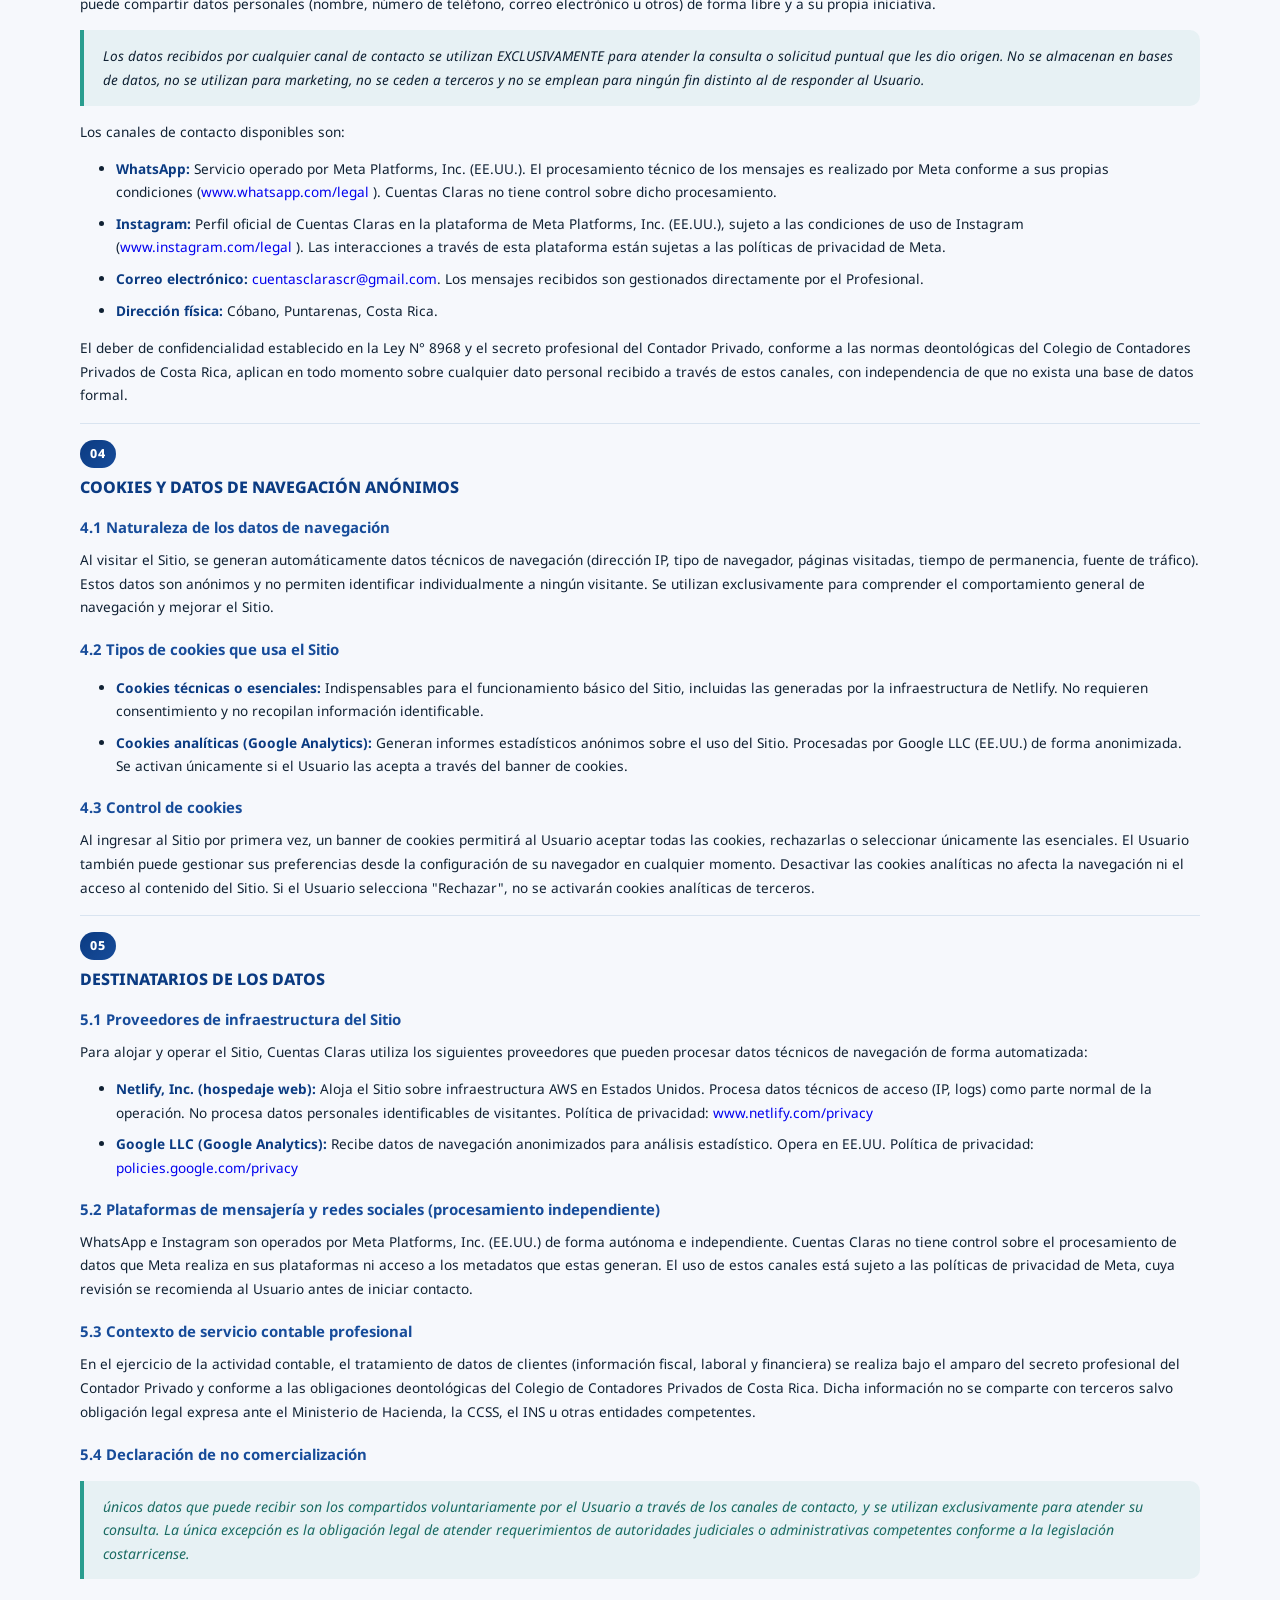
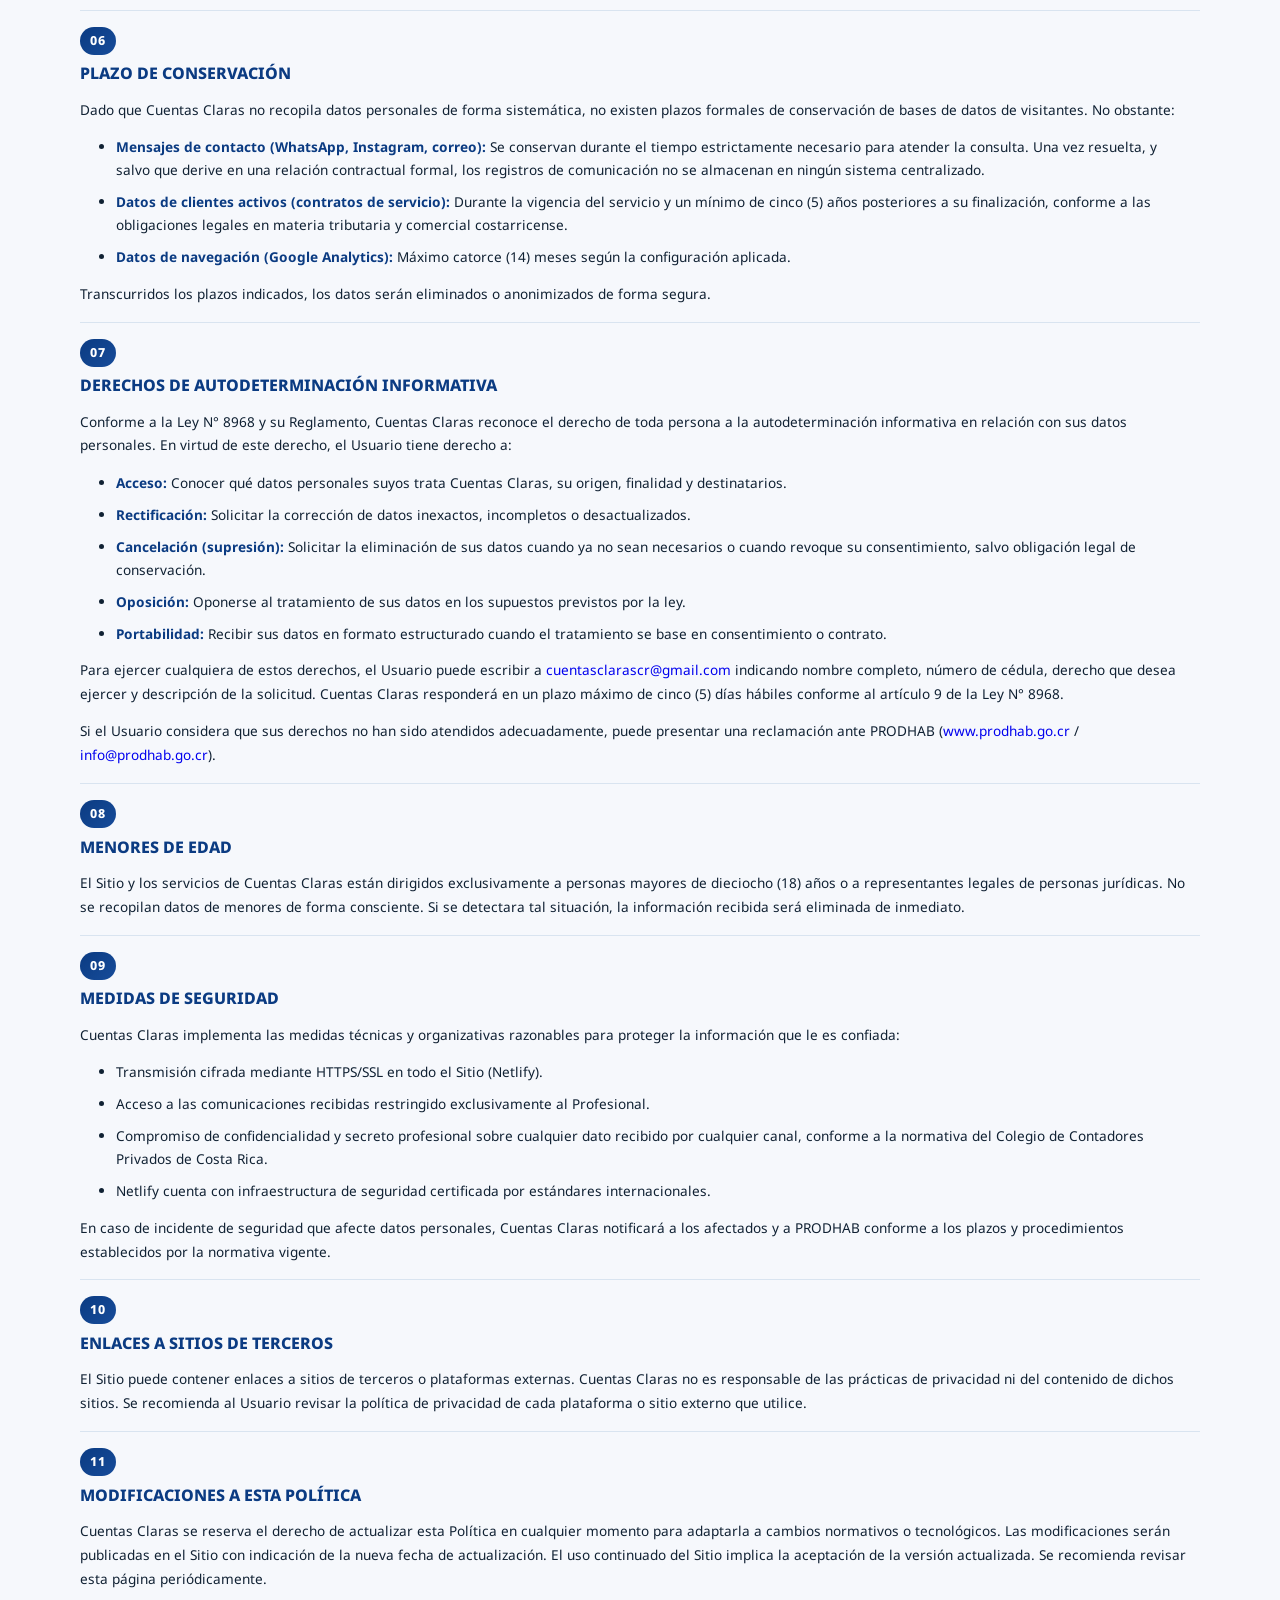
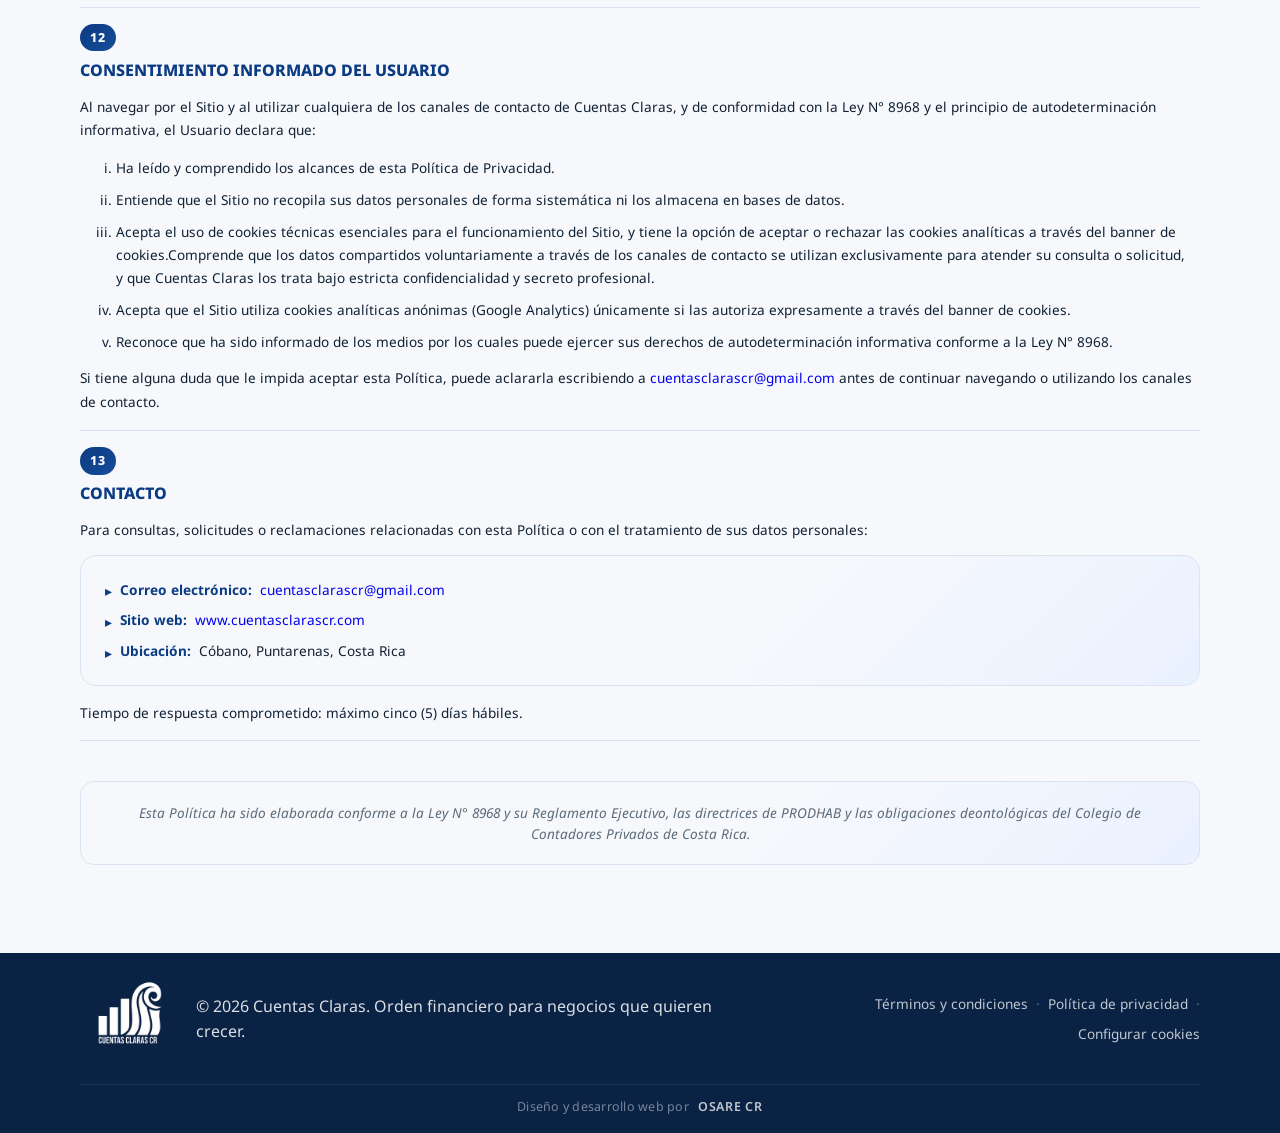
==== commit 2c55ed15: "Ajustes Cookies y enlaces" ====
--- a/politicas.html
+++ b/politicas.html
@@ -295,7 +295,8 @@
                 puede gestionar sus preferencias desde la configuración de su
                 navegador en cualquier momento. Desactivar las cookies
                 analíticas no afecta la navegación ni el acceso al contenido
-                del Sitio.
+                del Sitio. Si el Usuario selecciona "Rechazar", no se
+                activarán cookies analíticas de terceros.
               </p>
             </div>
 
@@ -670,8 +671,9 @@
       <div id="cookie-banner-text" class="cookie-banner-text">
         <p>
           <strong>Cuentas Claras</strong> utiliza cookies propias y de
-          terceros para mejorar su experiencia y analizar el uso del sitio. Al
-          continuar navegando, acepta su uso según nuestra
+          terceros para mejorar su experiencia y analizar el uso del sitio.
+          Si elige "Rechazar", no se activarán cookies analíticas de
+          terceros. Al continuar navegando, acepta su uso según nuestra
         </p>
         <div class="cookie-banner-links">
           <a href="politicas.html" target="_blank" rel="noopener noreferrer">Política de Privacidad</a>
--- a/style.css
+++ b/style.css
@@ -141,6 +141,12 @@
   opacity: 0.50;
   z-index: -9999;
   pointer-events: none;
+}
+
+@media (max-width: 1024px) {
+  body::before {
+    display: none;
+  }
 }
 
 a {
